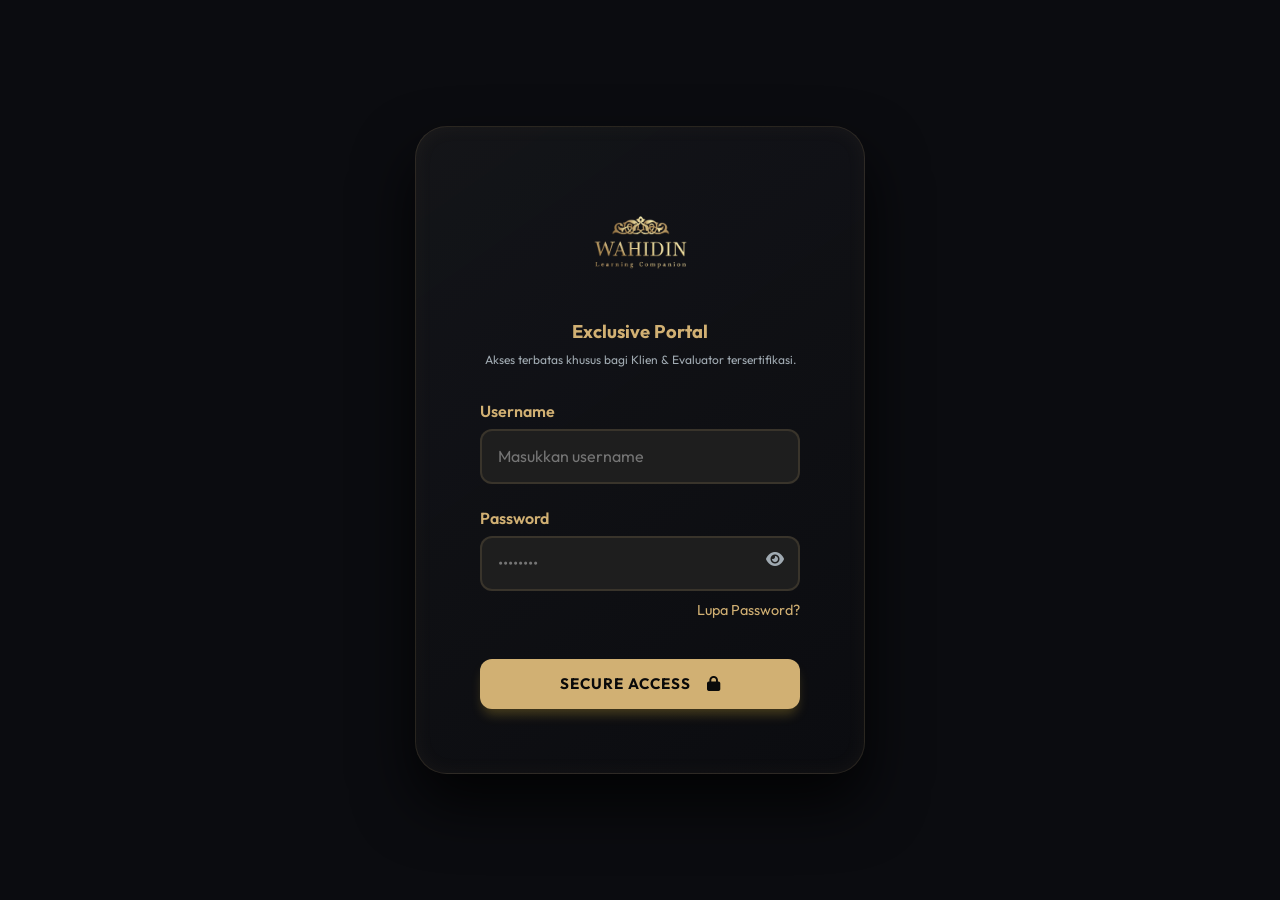
==== dashboard.html @ b1e71b6d "Remove WLC Kids and Teen input forms from Owner Dashboard" ====
<!DOCTYPE html>
<html lang="id">
<head>
<meta charset="UTF-8">
<meta name="viewport" content="width=device-width, initial-scale=1.0">
<meta name="theme-color" content="#2563eb">
<link rel="manifest" href="./manifest.json">
<title>WLC - Komponen Observasi</title>
<link href="https://fonts.googleapis.com/css2?family=Playfair+Display:ital,wght@0,400..900;1,400..900&family=Outfit:wght@300;400;500;600;700;800&display=swap" rel="stylesheet">
<link rel="stylesheet" href="https://cdnjs.cloudflare.com/ajax/libs/font-awesome/6.4.0/css/all.min.css">
<script src="https://cdnjs.cloudflare.com/ajax/libs/jspdf/2.5.1/jspdf.umd.min.js"></script>
<script src="https://cdnjs.cloudflare.com/ajax/libs/html2canvas/1.4.1/html2canvas.min.js"></script>
<script src="https://cdn.jsdelivr.net/npm/chart.js"></script>
<style>
:root{--primary:#D1B073;--primary-soft:rgba(209, 176, 115, 0.15);--success:#10b981;--danger:#ef4444;--warning:#f59e0b;--secondary:#A0AAB2;--secondary-soft:#1e1e1e;--background:#0B0C10;--surface:#15161A;--text-main:#F8F9FA;--text-muted:#A0AAB2;--border:rgba(209, 176, 115, 0.15);--radius-md:12px;--radius-lg:20px;--shadow-sm:0 1px 3px rgba(0,0,0,0.5);--shadow-md:0 4px 6px -1px rgba(0,0,0,0.5);--shadow-lg:0 20px 25px -5px rgba(0,0,0,0.8);}
*{margin:0;padding:0;box-sizing:border-box;font-family:'Outfit',system-ui,-apple-system,sans-serif;}
body{background-color:var(--background);color:var(--text-main);min-height:100vh;display:flex;justify-content:center;align-items:flex-start;padding:2rem 1rem;transition: background 0.3s ease;}
.container{width:100%;max-width:1200px;margin:0 auto;transition: all 0.35s cubic-bezier(0.4, 0, 0.2, 1);}
.container:has(#loginScreen:not(.hidden)){max-width:fit-content;}
@keyframes fadeInUp { from { opacity: 0; transform: translateY(20px); } to { opacity: 1; transform: translateY(0); } }
[id$='Dashboard'],#quizApp{background:var(--surface);backdrop-filter: blur(10px);-webkit-backdrop-filter: blur(10px);border-radius:var(--radius-lg);box-shadow:var(--shadow-lg);padding:2.5rem;min-height:80vh;animation:fadeInUp 0.5s ease-out;border: 1px solid var(--border);position: relative;}
[id$='FormContainer']{position:fixed;top:50%;left:50%;transform:translate(-50%,-50%);z-index:4000;background:#141414;color:#f5f5f5;padding:2rem;border-radius:var(--radius-lg);box-shadow:0 0 0 100vw rgba(0,0,0,0.8),var(--shadow-lg);width:90%;max-width:550px;max-height:85vh;overflow-y:auto;display:block;border:1px solid var(--border);}
[id$='FormContainer'].hidden{display:none !important;}
.panel-header{display:flex;align-items:center;justify-content:space-between;margin-bottom:2.5rem;padding-bottom:1.5rem;border-bottom:1px solid var(--border);}
.panel-header h1{font-size:1.75rem;margin:0;color:var(--primary);}
.btn{display:inline-flex;align-items:center;justify-content:center;gap:0.5rem;padding:0.85rem 1.75rem;font-weight:600;font-size:0.95rem;border-radius:var(--radius-md);cursor:pointer;transition:all 0.3s cubic-bezier(0.4, 0, 0.2, 1);border:none;background-color:var(--primary);color:#0B0C10;box-shadow:var(--shadow-sm);}
.btn:hover{transform:translateY(-2px);box-shadow:0 8px 20px rgba(209, 176, 115, 0.3);filter:brightness(1.05);}
.btn:active{transform:translateY(0);box-shadow:var(--shadow-sm);filter:brightness(0.95);}
.btn-primary{background-color:var(--primary);color:#0B0C10;}
.btn-secondary{background-color:transparent;color:var(--text-main);border:1px solid rgba(255,255,255,0.1);}
.btn-secondary:hover{background-color:rgba(255,255,255,0.05);color:var(--text-main);border-color:rgba(255,255,255,0.2);box-shadow:none;}
.btn-danger{background-color:var(--danger);color:white;}
.data-table{width:100%;border-collapse:collapse;margin:1.5rem 0;}
.data-table th{text-align:left;padding:1.25rem 1rem;background:#1e1e1e;color:var(--primary);font-weight:700;text-transform:uppercase;font-size:0.8rem;letter-spacing:0.075em;border-bottom:2px solid var(--border);}
.data-table td{padding:1rem;border-bottom:1px solid var(--border);vertical-align:middle;color:var(--text-main);}
.data-table tr:hover td{background-color:#1a1a1a;}
.form-group{margin-bottom:1.5rem;}
.form-label{display:block;margin-bottom:0.6rem;font-weight:700;font-size:0.95rem;color:var(--primary);letter-spacing:0.01em;}
.form-input{width:100%;padding:0.85rem 1.25rem;border:1px solid rgba(255,255,255,0.1);border-radius:10px;font-size:0.95rem;transition:all 0.3s ease;background:rgba(20, 22, 26, 0.6);color:#f5f5f5;}
.form-input:focus{outline:none;border-color:var(--primary);background:rgba(20, 22, 26, 0.9);box-shadow:0 0 0 4px rgba(209, 176, 115, 0.15);}
.form-row{display:flex;gap:1.5rem;flex-wrap:wrap;}
.form-row .form-group{flex:1;min-width:200px;}
.menu-buttons{display:grid;grid-template-columns:repeat(3, 1fr);gap:1.5rem;margin-top:2rem;}
.menu-btn{background:var(--surface);backdrop-filter: blur(5px);border:1px solid rgba(255,255,255,0.05);padding:2.5rem;border-radius:var(--radius-lg);text-align:center;cursor:pointer;transition:all 0.4s cubic-bezier(0.16, 1, 0.3, 1);display:flex;flex-direction:column;align-items:center;gap:1.2rem;color:var(--text-main);font-weight:600;box-shadow:0 4px 20px rgba(0,0,0,0.3);}
.menu-btn:hover{transform:translateY(-8px);box-shadow:0 20px 40px rgba(0,0,0,0.5), 0 0 20px rgba(209,176,115,0.1);border-color:rgba(209,176,115,0.3);background: linear-gradient(145deg, rgba(30, 32, 38, 0.9) 0%, rgba(20, 22, 26, 1) 100%);}
.form-group{margin-bottom:1.5rem;}
.login-screen{position:fixed;inset:0;display:flex;align-items:center;justify-content:center;background:var(--bg);z-index:10000;padding:1rem;}
.login-card{background:linear-gradient(145deg, rgba(21, 22, 26, 0.9) 0%, rgba(11, 12, 16, 1) 100%);padding:clamp(2rem,5vw,4rem);border-radius:clamp(1rem,3vw,2rem);box-shadow:0 30px 60px rgba(0,0,0,0.8), inset 0 0 20px rgba(209,176,115,0.05);width:100%;max-width:min(90vw,450px);border:1px solid rgba(209, 176, 115, 0.15);text-align:center;}
.hidden{display:none !important;}
.sidebar{width:260px;background:var(--surface);backdrop-filter: blur(15px);border-right:1px solid var(--border);display:flex;flex-direction:column;padding:1.5rem 0;position:fixed;left:-260px;top:0;height:100vh;z-index:1000;transition:left 0.35s cubic-bezier(0.4,0,0.2,1);box-shadow:var(--shadow-lg);}
.sidebar.open{left:0;}
.sidebar-overlay{position:fixed;inset:0;background:rgba(0,0,0,0.3);z-index:999;opacity:0;visibility:hidden;transition:all 0.35s ease;}
.sidebar-overlay.open{opacity:1;visibility:visible;}
.sidebar-nav{list-style:none;padding:0;margin:0;flex:1;overflow-y:auto;}
.sidebar-nav a{display:flex;align-items:center;gap:0.75rem;padding:0.85rem 1.5rem;color:var(--text-muted);text-decoration:none;font-weight:500;font-size:0.9rem;transition:all 0.2s ease;border-left:3px solid transparent;}
.sidebar-nav a:hover,.sidebar-nav a.active{background:var(--primary-soft);color:var(--primary);border-left-color:var(--primary);}
.sidebar-toggle{position:fixed;top:1rem;left:1rem;right:auto;bottom:auto;width:52px;height:52px;border-radius:12px;background:var(--primary);color:white;border:none;box-shadow:var(--shadow-lg);cursor:pointer;z-index:1002;font-size:1.25rem;display:none;align-items:center;justify-content:center;}
@media(max-width:1024px){.sidebar-toggle{display:flex;}.container{margin-left:0!important;max-width:100%!important;}}
@media(min-width:1025px){
  body.has-sidebar .sidebar { left: 0; width: 260px; }
  body.has-sidebar .container { margin-left: 260px; max-width: calc(100% - 260px); transition: margin-left 0.3s, max-width 0.3s; }
  body.has-sidebar.sidebar-collapsed .sidebar { left: -260px; }
  body.has-sidebar.sidebar-collapsed .container { margin-left: 0; max-width: 100%; }
  body.has-sidebar .sidebar-toggle { display: flex; }
  .sidebar-overlay { display: none!important; }
}
/* Scrollbar Styling */
::-webkit-scrollbar { width: 8px; height: 8px; }
::-webkit-scrollbar-track { background: var(--background); }
::-webkit-scrollbar-thumb { background: var(--primary); border-radius: 4px; }
::-webkit-scrollbar-thumb:hover { filter: brightness(1.1); }
.notification{position:fixed;bottom:2rem;right:2rem;background:#27272a;color:white;padding:1rem 1.5rem;border-radius:8px;font-weight:500;box-shadow:var(--shadow-lg);z-index:2000;}
.soal-counter{text-align:center;margin-bottom:2rem;}
.soal-number{font-size:3rem;color:var(--primary);font-weight:800;line-height:1;}
.soal-text{font-size:1.25rem;line-height:1.6;margin:1rem auto;max-width:800px;color:var(--text-main);background:#f1f5f9;padding:1.5rem;border-radius:var(--radius-md);text-align:center;}
.progress-bar{height:8px;background:#e2e8f0;border-radius:4px;margin:1.5rem auto;max-width:100%;overflow:hidden;}
.progress-fill{height:100%;background:var(--primary);transition:width 0.3s ease;}
.rating-dots{display:flex;gap:0.6rem;justify-content:flex-start;flex-wrap:nowrap;}
.rating-dot{width:36px;height:36px;border-radius:50%;border:2px solid var(--border);display:flex;align-items:center;justify-content:center;font-size:0.9rem;font-weight:700;cursor:pointer;transition:all 0.3s;background:#ffffff;color:var(--text-muted);}
.rating-dot:hover{border-color:var(--primary);color:var(--primary);transform:scale(1.1);background:var(--primary-soft);}
.rating-dot.active{background-color:var(--primary);color:white;border-color:var(--primary);box-shadow:0 4px 10px rgba(37, 99, 235, 0.3);transform:scale(1.05);}
.murid-card{display:flex;align-items:center;justify-content:space-between;background:#fff;padding:1rem 1.5rem;border-radius:var(--radius-md);margin-bottom:1rem;border:1px solid var(--border);box-shadow:var(--shadow-sm);}
.murid-header{display:flex;align-items:center;gap:1rem;}
.murid-avatar{width:45px;height:45px;border-radius:50%;display:flex;align-items:center;justify-content:center;color:white;font-weight:bold;font-size:1.1rem;}
.murid-name{font-weight:600;font-size:1.1rem;}
.menu-btn i { font-size: 3.5rem; color: var(--primary); transition: transform 0.3s cubic-bezier(0.34, 1.56, 0.64, 1); }
.menu-btn:hover i { transform: scale(1.15); }
.sidebar-nav a i { font-size: 1.25rem; width: 28px; text-align: center; transition: transform 0.2s ease; }
.sidebar-nav a:hover i { transform: scale(1.1); }
.sidebar-group-label { display: block; padding: 0.6rem 1.5rem 0.3rem; font-size: 0.68rem; font-weight: 700; text-transform: uppercase; letter-spacing: 1.5px; color: rgba(209,176,115,0.45); margin-top: 0.5rem; }
.edit-modal-overlay{position:fixed;inset:0;background:rgba(0,0,0,0.5);display:flex;align-items:center;justify-content:center;z-index:3000;opacity:0;visibility:hidden;transition:all 0.3s;}
.edit-modal-overlay.show{opacity:1;visibility:visible;}
.edit-modal-card{background:white;padding:2rem;border-radius:var(--radius-lg);width:90%;max-width:500px;box-shadow:var(--shadow-lg);transform:translateY(20px);transition:all 0.3s;max-height:90vh;overflow-y:auto;}
.edit-modal-overlay.show .edit-modal-card{transform:translateY(0);}
.action-dropdown{position:relative;display:inline-block;}
.action-menu{position:absolute;right:0;top:110%;background:white;border-radius:var(--radius-md);box-shadow:var(--shadow-lg);border:1px solid var(--border);z-index:100;min-width:180px;display:none;flex-direction:column;overflow:hidden;}
.action-menu.show{display:flex;}
.action-item{padding:0.8rem 1.2rem;cursor:pointer;transition:background 0.2s;display:flex;align-items:center;gap:0.75rem;color:var(--text-main);font-weight:500;font-size:0.9rem;border:none;background:none;width:100%;text-align:left;}
.action-item:hover{background:var(--primary-soft);color:var(--primary);}
.action-item i{color:var(--primary);width:20px;text-align:center;}
.btn-action{padding:0.5rem;border-radius:var(--radius-md);border:none;cursor:pointer;transition:all 0.2s;display:inline-flex;align-items:center;justify-content:center;width:34px;height:34px;font-size:0.9rem;}
.btn-edit-alt{background:var(--primary-soft);color:var(--primary);}
.btn-edit-alt:hover{background:var(--primary);color:white;transform:translateY(-2px);box-shadow:var(--shadow-sm);}
.btn-delete-alt{background:#fee2e2;color:#ef4444;}
.btn-delete-alt:hover{background:#ef4444;color:white;transform:translateY(-2px);box-shadow:var(--shadow-sm);}
.action-group{display:flex;gap:0.5rem;align-items:center;}
.sort-header{cursor:pointer;position:relative;user-select:none;transition:all 0.2s;}
.sort-header:hover{background:var(--primary-soft) !important;color:var(--primary);}
.sort-header::after{content:' \f0dc';font-family:'Font Awesome 5 Free';font-weight:900;font-size:0.7rem;opacity:0.3;margin-left:0.5rem;vertical-align:middle;}
.sort-header.asc::after{content:' \f0de';opacity:1;color:var(--primary);}
.sort-header.desc::after{content:' \f0dd';opacity:1;color:var(--primary);}

/* --- MOBILE RESPONSIVENESS AND ANDROID OPTIMIZATIONS --- */
@media (max-width: 768px) {
  body {
    padding: 0.5rem;
  }
  [id$='Dashboard'], #quizApp {
    padding: 1.25rem 1rem;
    border-radius: var(--radius-md);
    min-height: auto;
  }
  .panel-header {
    flex-direction: column;
    align-items: stretch;
    gap: 0.75rem;
    margin-bottom: 1.5rem;
    padding-bottom: 1rem;
  }
  .panel-header h1 {
    font-size: 1.4rem;
    text-align: center;
  }
  .panel-header .btn {
    width: 100%;
  }
  .data-table {
    display: block;
    width: 100%;
    overflow-x: auto;
    -webkit-overflow-scrolling: touch;
  }
  .form-row {
    flex-direction: column;
    gap: 1rem;
  }
  .form-row .form-group {
    width: 100%;
    margin-bottom: 0;
  }
  .menu-buttons {
    grid-template-columns: 1fr !important;
    gap: 1rem;
    margin-top: 1rem;
  }
  .menu-btn {
    padding: 1.5rem 1rem;
    gap: 0.75rem;
  }
  .menu-btn i {
    font-size: 2.5rem;
  }
  [id$='FormContainer'] {
    width: 95%;
    padding: 1.5rem;
    max-height: 90vh;
  }
}

@media (max-width: 576px) {
  .murid-card {
    flex-direction: column;
    align-items: stretch;
    gap: 1rem;
    padding: 1rem;
  }
  .murid-header {
    justify-content: flex-start;
  }
  .rating-dots {
    justify-content: center;
    gap: 0.5rem;
    width: 100%;
  }
  .rating-dot {
    width: 40px;
    height: 40px;
  }
  .edit-modal-card {
    padding: 1.25rem 1rem;
  }
}
.bars-container { display: flex; flex-direction: column; gap: 0.5rem; margin-top: 1rem; }
.bars-option { display: flex; align-items: center; padding: 0.8rem; border: 1px solid var(--border); border-radius: var(--radius-md); cursor: pointer; background: var(--surface); transition: all 0.2s; }
.bars-option:hover { border-color: var(--primary); background: var(--primary-soft); }
.bars-option.active { background: var(--primary); color: white; border-color: var(--primary); }
.bars-number { font-weight: bold; font-size: 1.2rem; margin-right: 1rem; min-width: 24px; }
.bars-text { font-size: 0.95rem; line-height: 1.4; }
/* OVERRIDE UNTUK SERTIFIKAT LAMA DI DATABASE (Fix Halaman 2 Terpotong) */
.report-container { padding: 3mm 6mm !important; }
.report-title { font-size: 1.5rem !important; }
.student-name { font-size: 1.2rem !important; }
.section-title { font-size: 0.75rem !important; margin-bottom: 1mm !important; }
.report-box { padding: 2.5mm 3mm !important; font-size: 0.8rem !important; line-height: 1.4 !important; }
.narrative-box { min-height: 20mm !important; }
.report-note, .report-footer, .sponsor-footer { font-size: 0.65rem !important; margin-top: 1mm !important; padding-top: 1mm !important; }
.report-header { margin-bottom: 1mm !important; padding-bottom: 2mm !important; }
</style>
</head>
<body>
<div id="protocolWarning" class="hidden" style="background:#fee2e2;color:#b91c1c;padding:1rem;text-align:center;font-weight:bold;border-bottom:2px solid #ef4444;position:sticky;top:0;z-index:9999;">
⚠️ PERINGATAN: Anda membuka aplikasi via FILE. Fitur Database TIDAK AKAN JALAN.<br>
Silakan buka melalui: <a href="http://localhost:3000" style="text-decoration:underline;color:#b91c1c;">http://localhost:3000</a><br>
<span style="font-size:0.8rem; font-weight:normal;">Jika sudah membuka via localhost tapi tidak ada perubahan, tekan <b>CTRL + F5</b> untuk Hard Refresh.</span>
</div>

<!-- FORM CONTAINERS AS TOP-LEVEL MODALS -->
<div id="usersFormContainer" class="hidden">
    <div style="display:flex;justify-content:space-between;align-items:center;margin-bottom:1.5rem;"><h3 style="color:#1e293b;font-family:'Outfit',sans-serif;margin:0;">Buat Akun Baru</h3><button class="btn btn-secondary" style="border-radius:50%;width:40px;height:40px;padding:0;" onclick="document.getElementById('usersFormContainer').classList.add('hidden')"><i class="fas fa-times" style="margin:0;color:#ef4444;"></i></button></div>
    <div class="form-group"><label class="form-label">Username</label><input type="text" class="form-input" id="newUserUsername" placeholder="Contoh: budi_asisten"></div>
    <div class="form-group"><label class="form-label">Email (Untuk Lupa Password)</label><input type="email" class="form-input" id="newUserEmail" placeholder="email@contoh.com"></div>
    <div class="form-group" style="position:relative;"><label class="form-label">Password</label><input type="password" class="form-input" id="newUserPassword" placeholder="******" style="padding-right:3rem;"><i class="fas fa-eye" style="position:absolute;right:1rem;top:2.5rem;cursor:pointer;color:var(--text-muted);" onclick="const pwd=document.getElementById('newUserPassword'); if(pwd.type==='password'){pwd.type='text'; this.classList.remove('fa-eye'); this.classList.add('fa-eye-slash');}else{pwd.type='password'; this.classList.remove('fa-eye-slash'); this.classList.add('fa-eye');}"></i></div>
    <div class="form-group"><label class="form-label">Peran (Role)</label><select class="form-input" id="newUserRole"><option value="asisten">Asisten</option><option value="evaluator">Evaluator</option><option value="owner">Owner</option></select></div>
    <button class="btn btn-primary" onclick="saveNewUser()" style="width:100%;margin-top:1rem;"><i class="fas fa-save"></i> Simpan User</button>
</div>

<div id="sekolahFormContainer" class="hidden">
    <div style="background:var(--surface); padding:1rem; border-radius:var(--radius-md);">
        <div style="display:flex;justify-content:space-between;align-items:center;margin-bottom:1.5rem;"><h3 style="margin:0;">Tambah Sekolah Baru</h3><button class="btn btn-secondary" style="border-radius:50%;width:40px;height:40px;padding:0;" onclick="document.getElementById('sekolahFormContainer').classList.add('hidden')"><i class="fas fa-times"></i></button></div>
        <div class="form-group"><label class="form-label">Nama Sekolah</label><input type="text" class="form-input" id="sekolahNama" placeholder="Contoh: SD Negeri 01"></div>
        <div class="form-group"><label class="form-label">Alamat</label><input type="text" class="form-input" id="sekolahAlamat" placeholder="Jl. Merdeka No. 123"></div>
        <div class="form-group"><label class="form-label">Kota</label><input type="text" class="form-input" id="sekolahKota" placeholder="Contoh: Jakarta"></div>
        <button class="btn btn-primary" onclick="tambahSekolah()" style="width:100%;"><i class="fas fa-plus"></i> Simpan Sekolah</button>
    </div>
</div>

<div id="kelasFormContainer" class="hidden">
    <div style="background:var(--surface); padding:1rem; border-radius:var(--radius-md);">
        <div style="display:flex;justify-content:space-between;align-items:center;margin-bottom:1.5rem;"><h3 style="margin:0;">Tambah Kelas Baru</h3><button class="btn btn-secondary" style="border-radius:50%;width:40px;height:40px;padding:0;" onclick="document.getElementById('kelasFormContainer').classList.add('hidden')"><i class="fas fa-times"></i></button></div>
        <div class="form-group"><label class="form-label">Nama Kelas</label><input type="text" class="form-input" id="kelasNama" placeholder="Contoh: Kelas 1-A"></div>
        <div class="form-group"><label class="form-label">Tingkat</label><input type="text" class="form-input" id="kelasTingkat" placeholder="Contoh: SD / SMP"></div>
        <div class="form-group"><label class="form-label">Sekolah</label><select class="form-input" id="kelasSekolahId"></select></div>
        <button class="btn btn-primary" onclick="tambahKelas()" style="width:100%;"><i class="fas fa-plus"></i> Simpan Kelas</button>
    </div>
</div>

<div id="siswaFormContainer" class="hidden">
    <div style="display:flex;justify-content:space-between;align-items:center;margin-bottom:1.5rem;"><h3 style="color:#1e293b;font-family:'Outfit',sans-serif;font-size:1.5rem;margin:0;"><i class="fas fa-user-plus"></i> Tambah Siswa Baru</h3><button class="btn btn-secondary" style="border-radius:50%;width:40px;height:40px;padding:0;" onclick="document.getElementById('siswaFormContainer').classList.add('hidden')"><i class="fas fa-times"></i></button></div>
    <div class="form-row">
        <div class="form-group"><label class="form-label">Nama Lengkap Siswa</label><input type="text" class="form-input" id="newSiswaNama" placeholder="Contoh: Budi Santoso"></div>
        <div class="form-group"><label class="form-label">NISN / Nomor Induk</label><input type="text" class="form-input" id="newSiswaNisn" placeholder="Contoh: 12345678"></div>
    </div>
    <div class="form-row">
        <div class="form-group"><label class="form-label">Sekolah</label><select class="form-input" id="newSiswaSekolah" onchange="updateKelasDropdownSiswa()"></select></div>
        <div class="form-group"><label class="form-label">Kelas</label><select class="form-input" id="newSiswaKelas"></select></div>
    </div>
    <button class="btn btn-primary" onclick="saveNewSiswa()" style="width:100%;margin-top:1.5rem;height:50px;font-weight:700;"><i class="fas fa-save"></i> Simpan Siswa</button>
</div>

<div id="soalFormContainer" class="hidden">
    <div style="display:flex;justify-content:space-between;align-items:center;margin-bottom:1.5rem;"><h3 style="color:#1e293b;font-family:'Outfit',sans-serif;margin:0;">Tambah Item Instrumen</h3><button class="btn btn-secondary" style="border-radius:50%;width:40px;height:40px;padding:0;" onclick="document.getElementById('soalFormContainer').classList.add('hidden')"><i class="fas fa-times" style="margin:0;color:#ef4444;"></i></button></div>
    <div class="form-group">
        <label class="form-label">Tujuan Penambahan (Audience / Grade)</label>
        <select class="form-input" id="newSoalTarget" onchange="updateKomponenOptions(this.value)">
            <option value="KIDS|TK">WLC Kids - TK</option>
            <option value="KIDS|SD 1-3">WLC Kids - SD 1-3</option>
            <option value="KIDS|SD 4-6">WLC Kids - SD 4-6</option>
            <option value="TEEN|SMP">WLC Teen / SMP</option>
        </select>
    </div>
    <div class="form-group">
        <label class="form-label">Komponen / Konstruk</label>
        <select class="form-input" id="newSoalKomponen">
            <!-- Populated by JS -->
        </select>
    </div>
    <script>
        const KIDS_KOMPONEN = ['Kesiapan','Fokus','Instruksi','Kemandirian','Ketekunan','Emosi','Minat'];
        const TEEN_KOMPONEN = ['Regulasi Emosi','Motivasi Belajar','Kemandirian Belajar','Manajemen Waktu','Resiliensi'];
        function updateKomponenOptions(targetVal) {
            const select = document.getElementById('newSoalKomponen');
            if(!select) return;
            select.innerHTML = '';
            const opts = targetVal.startsWith('KIDS') ? KIDS_KOMPONEN : TEEN_KOMPONEN;
            opts.forEach(opt => {
                const el = document.createElement('option');
                el.value = opt;
                el.textContent = opt;
                select.appendChild(el);
            });
        }
        // Initialize once
        setTimeout(() => {
            const tgt = document.getElementById('newSoalTarget');
            if(tgt) updateKomponenOptions(tgt.value);
        }, 500);
    </script>
    <div class="form-group"><label class="form-label">Pertanyaan / Pernyataan</label><input type="text" class="form-input" id="newSoalPertanyaan" placeholder="Pernyataan lengkap..."></div>
    <button class="btn btn-primary" onclick="saveNewWlcItem()" style="width:100%;margin-top:0.5rem;"><i class="fas fa-save"></i> Simpan Item</button>
</div>


<div id="jadwalFormContainer" class="hidden">
    <div style="display:flex;justify-content:space-between;align-items:center;margin-bottom:1.5rem;"><h3 style="color:#1e293b;font-family:'Outfit',sans-serif;margin:0;"><i class="fas fa-calendar-plus"></i> Tambah Jadwal Baru</h3><button class="btn btn-secondary" style="border-radius:50%;width:40px;height:40px;padding:0;" onclick="document.getElementById('jadwalFormContainer').classList.add('hidden')"><i class="fas fa-times" style="margin:0;color:#ef4444;"></i></button></div>
    <div class="form-row">
        <div class="form-group"><label class="form-label">Sekolah</label><select class="form-input" id="newJadwalSekolah"></select></div>
        <div class="form-group"><label class="form-label">Tanggal</label><input type="date" class="form-input" id="newJadwalTanggal"></div>
    </div>
    <div class="form-group"><label class="form-label">Catatan</label><input type="text" class="form-input" id="newJadwalCatatan" placeholder="Kunjungan rutin / Observasi khusus"></div>
    <button class="btn btn-primary" onclick="tambahJadwal()" style="width:100%;"><i class="fas fa-calendar-check"></i> Simpan Jadwal</button>
</div>

<!-- EDIT MODAL OVERLAY (ESSENTIAL FOR EDITING) -->
<div id="editModalOverlay" class="edit-modal-overlay">
    <div class="edit-modal-card">
        <div style="display:flex;justify-content:space-between;align-items:center;margin-bottom:1.5rem;border-bottom:1px solid var(--border);padding-bottom:1rem;">
            <h3 id="editModalTitle" style="margin:0;color:var(--primary);">Edit Data</h3>
            <button class="btn btn-secondary" style="border-radius:50%;width:34px;height:34px;padding:0;" onclick="closeEditModal()"><i class="fas fa-times"></i></button>
        </div>
        <div id="editModalFields"></div>
        <div style="margin-top:2rem;display:flex;gap:1rem;">
            <button class="btn btn-secondary" style="flex:1" onclick="closeEditModal()">Batal</button>
            <button class="btn btn-primary" id="editModalSaveBtn" style="flex:1">Simpan Perubahan</button>
        </div>
    </div>
</div>

<!-- QR CODE SHARE MODAL -->
<div id="qrShareModal" class="edit-modal-overlay hidden" style="z-index: 10000; position: fixed; top: 0; left: 0; width: 100%; height: 100%; background: rgba(0,0,0,0.5); display: flex; align-items: center; justify-content: center;">
    <div class="edit-modal-card" style="background: white; padding: 2rem; border-radius: var(--radius-md); max-width: 400px; width: 100%; text-align: center; box-shadow: var(--shadow-lg);">
        <h3 style="margin: 0 0 1rem 0; color: var(--primary); font-family: 'Outfit', sans-serif;"><i class="fas fa-qrcode"></i> Bagikan QR Code</h3>
        <p style="font-size: 0.9rem; color: var(--text-muted); margin-bottom: 1.5rem;">Orang tua dapat memindai QR Code ini untuk melihat sertifikat perkembangan anak secara langsung.</p>
        
        <div style="background: #f8fafc; border: 1.5px solid var(--border); border-radius: 8px; padding: 1.5rem; display: inline-block; margin-bottom: 1.5rem;">
            <img id="qrShareImage" src="" style="width: 180px; height: 180px; display: block; margin: 0 auto;" alt="QR Code Share">
        </div>
        
        <div style="display: flex; flex-direction: column; gap: 0.75rem;">
            <button class="btn btn-primary" onclick="copyShareLink()" style="width:100%; height: 45px;"><i class="fas fa-copy"></i> Salin Tautan</button>
            <button class="btn btn-secondary" onclick="closeQrShareModal()" style="width:100%; height: 45px;">Tutup</button>
        </div>
    </div>
</div>
<nav id="ownerSidebar" class="sidebar hidden">
<div class="sidebar-brand" style="cursor:pointer;padding:1rem 1.5rem;border-bottom:1px solid var(--border);margin-bottom:1rem;display:flex;align-items:center;gap:0.75rem;" onclick="window.location.href='index.html#hero';">
<div style="background:transparent;width:38px;height:38px;display:flex;align-items:center;justify-content:center;flex-shrink:0;">
    <img src="logo_wahidin.png" alt="WLC Logo" style="width:100%; height:100%; object-fit:contain;">
</div>
<div style="display:flex;flex-direction:column;line-height:1.1;">
<h2 style="font-family:'Playfair Display',serif;font-size:0.85rem;font-weight:700;letter-spacing:1px;color:#b38e5d;margin:0;">WLC Admin</h2>
</div>
</div>
<ul class="sidebar-nav">
<li><a href="#" class="active" onclick="navigateOwner('ownerDashboard');return false;" data-nav="ownerDashboard"><i class="fas fa-home"></i> <span class="nav-text">Beranda</span></a></li>

<li><span class="sidebar-group-label">Data</span></li>
<li><a href="#" onclick="manageSiswa();return false;" data-nav="manageSiswaDashboard"><i class="fas fa-user-graduate"></i> <span class="nav-text">Siswa</span></a></li>
<li><a href="#" onclick="manageSekolah();return false;" data-nav="manageSekolahDashboard"><i class="fas fa-school"></i> <span class="nav-text">Sekolah & Kelas</span></a></li>
<li><a href="#" onclick="openManageGrup();return false;" data-nav="manageGrupDashboard"><i class="fas fa-users"></i> <span class="nav-text">Group</span></a></li>
<li><a href="#" onclick="manageSoal();return false;" data-nav="manageSoalDashboard"><i class="fas fa-book"></i> <span class="nav-text">Instrumen</span></a></li>

<li><span class="sidebar-group-label">Laporan & Analitik</span></li>
<li><a href="#" onclick="viewReports();return false;" data-nav="viewReportsDashboard"><i class="fas fa-chart-bar"></i> <span class="nav-text">Laporan Observasi</span></a></li>
<li><a href="#" onclick="analyticsOverview();return false;" data-nav="analyticsDashboard"><i class="fas fa-chart-pie"></i> <span class="nav-text">Analitik Siswa</span></a></li>
<li><span class="sidebar-group-label">WLC</span></li>
<li><a href="#" onclick="openWlcKids();return false;" data-nav="wlcKidsDashboard"><i class="fas fa-child"></i> <span class="nav-text">WLC Kids</span></a></li>
<li><a href="#" onclick="openWlcTeenReports();return false;" data-nav="wlcTeenDashboard"><i class="fas fa-user-graduate"></i> <span class="nav-text">WLC Teen (Reports)</span></a></li>
<li><a href="#" onclick="openGrowthCheck();return false;" data-nav="growthCheckDashboard"><i class="fas fa-chart-line"></i> <span class="nav-text">Growth Check</span></a></li>
<li><a href="#" onclick="openParentReflections();return false;" data-nav="parentReflectionsDashboard"><i class="fas fa-hands-helping"></i> <span class="nav-text">Refleksi Ortu</span></a></li>
<li><a href="#" onclick="manageJadwal();return false;" data-nav="manageJadwalDashboard"><i class="fas fa-calendar-alt"></i> <span class="nav-text">Jadwal</span></a></li>
<li><a href="#" onclick="openManageCert();return false;" data-nav="manageCertDashboard"><i class="fas fa-certificate"></i> <span class="nav-text">Sertifikat</span></a></li>

<li><span class="sidebar-group-label">Pengaturan</span></li>
<li><a href="#" onclick="manageUsers();return false;" data-nav="manageUsersDashboard"><i class="fas fa-users-cog"></i> <span class="nav-text">User</span></a></li>
<li><a href="#" onclick="window.location.href='export.php'" data-nav="backupDashboard"><i class="fas fa-database"></i> <span class="nav-text">Backup Database</span></a></li>
<li><a href="#" onclick="document.getElementById('restoreUploadInput').click();return false;" data-nav="restoreDashboard"><i class="fas fa-upload"></i> <span class="nav-text">Restore Database</span></a></li>
<li><a href="#" onclick="openManageSettings();return false;" data-nav="settingsDashboard"><i class="fas fa-cog"></i> <span class="nav-text">Pengaturan Web</span></a></li>
</ul>
<input type="file" id="restoreUploadInput" class="hidden" accept=".db,.sqlite,.sqlite3" onchange="uploadRestoreDatabase(this)">
<div class="sidebar-footer" style="padding:1rem 1.5rem;border-top:1px solid var(--border);display:flex;justify-content:center;">
<button class="btn" onclick="logout()" style="width:auto;min-width:120px;border-radius:8px;height:34px;padding:0 1rem;font-size:0.8rem;background:linear-gradient(135deg, #d4af37, #aa7c11);color:#0a0a0a;font-weight:700;border:none;box-shadow:0 3px 8px rgba(212, 175, 55, 0.2);letter-spacing:0.5px;transition:all 0.2s ease;"><i class="fas fa-sign-out-alt"></i> Logout</button>
</div>
</nav>
<div id="sidebarOverlay" class="sidebar-overlay" onclick="toggleSidebar()"></div>
<button id="sidebarToggle" class="sidebar-toggle hidden" type="button" aria-controls="ownerSidebar" aria-expanded="false" aria-label="Buka menu navigasi" onclick="toggleSidebar()"><i class="fas fa-bars"></i></button>
<div id="loginScreen" class="login-screen">
<div class="login-card">
<div style="background:transparent;width:105px;height:105px;display:flex;align-items:center;justify-content:center;margin:0 auto 1.5rem;cursor:pointer;" onclick="window.location.href='index.html#hero';">
    <img src="logo_wahidin.png" alt="WLC Logo" style="width:100%; height:100%; object-fit:contain;">
</div>
<h2 style="font-family:'Outfit',sans-serif;font-size:1.15rem;line-height:1.3;color:var(--primary);margin-bottom:0.5rem;font-weight:700;">Exclusive Portal</h2>
<p style="color:var(--text-muted);margin-bottom:2rem;font-size:0.75rem;line-height:1.4;">Akses terbatas khusus bagi Klien & Evaluator tersertifikasi.</p>
<div style="text-align:left;margin-bottom:1.5rem;">
<label style="display:block;margin-bottom:0.5rem;font-weight:600;color:var(--primary);" for="loginUsername">Username</label>
<input type="text" id="loginUsername" class="form-input" placeholder="Masukkan username" onkeyup="if(event.key==='Enter') doLogin()" style="width:100%;height:55px;padding:0 1rem;border:2px solid var(--border);border-radius:0.75rem;font-size:1rem;background:#1e1e1e;color:#f5f5f5;">
</div>
<div style="text-align:left;margin-bottom:2.5rem;position:relative;">
<label style="display:block;margin-bottom:0.5rem;font-weight:600;color:var(--primary);" for="loginPassword">Password</label>
<input type="password" id="loginPassword" class="form-input" placeholder="••••••••" onkeyup="if(event.key==='Enter') doLogin()" style="width:100%;height:55px;padding:0 3rem 0 1rem;border:2px solid var(--border);border-radius:0.75rem;font-size:1rem;background:#1e1e1e;color:#f5f5f5;">
<i class="fas fa-eye" id="toggleLoginPassword" style="position:absolute;right:1rem;top:2.7rem;cursor:pointer;color:var(--text-muted);" onclick="const pwd=document.getElementById('loginPassword'); if(pwd.type==='password'){pwd.type='text'; this.classList.remove('fa-eye'); this.classList.add('fa-eye-slash');}else{pwd.type='password'; this.classList.remove('fa-eye-slash'); this.classList.add('fa-eye');}"></i>
<div style="text-align:right; margin-top:0.5rem;">
<a href="forgot_password.html" style="color:var(--primary); font-size:0.9rem; text-decoration:none;">Lupa Password?</a>
</div>
</div>
<button class="btn btn-primary" onclick="doLogin()" style="width:100%;height:50px;font-weight:700;font-size:0.95rem;border-radius:0.75rem;background:var(--primary);color:#0a0a0a;border:none;cursor:pointer;transition:all 0.2s;box-shadow:0 8px 12px -3px rgba(212, 175, 55, 0.3);letter-spacing:1px;">
SECURE ACCESS <i class="fas fa-lock" style="margin-left:0.5rem;"></i>
</button>
</div>
</div>
<div class="container">
<div id="userInfo" class="hidden" style="display:flex; justify-content:space-between; align-items:center; margin-bottom: 2rem; background: var(--surface); padding: 1rem 2rem; border-radius: var(--radius-md); box-shadow: var(--shadow-sm);">
<div style="font-weight: bold; color: var(--text-main);">Role Anda: <span id="loggedRole" style="color: var(--primary); text-transform: uppercase;"></span></div>
<div id="quizUserInfo" style="font-weight: 600; color: var(--secondary);"></div>
</div>

<div id="wlcKidsDashboard" class="hidden">
<header class="panel-header"><button class="btn btn-secondary" onclick="exitWlcKids()"><i class="fas fa-arrow-left"></i> Kembali</button><h1>WLC Kids — Observasi</h1><div style="width:100px;"></div></header>
<div id="landingView" style="margin-top:1rem;">
<div id="wlcKidsContent"><p style="color:var(--text-muted);">Memuat data siswa...</p></div>
</div>
</div>

<div id="wlcTeenDashboard" class="hidden">
<header class="panel-header"><button class="btn btn-secondary" onclick="hideAllPanels&&hideAllPanels();document.getElementById('ownerDashboard').classList.remove('hidden');"><i class="fas fa-arrow-left"></i> Kembali</button><h1>WLC Teen - Laporan Evaluasi</h1><div style="width:100px;"></div></header>
<div id="wlcTeenContent" style="margin-top:1rem;">
    <p style="color:var(--text-muted);">Memuat laporan WLC Teen...</p>
</div>
</div>

<div id="manageSettingsDashboard" class="hidden">
<header class="panel-header"><button class="btn btn-secondary" onclick="exitManageSettings()"><i class="fas fa-arrow-left"></i> Kembali</button><h1>Pengaturan Aplikasi</h1><div style="width:100px;"></div></header>
<div style="background:var(--surface); padding:2rem; border-radius:var(--radius-md); box-shadow:var(--shadow-sm); border:1px solid var(--border); margin-bottom:2rem;">
    <div class="form-group">
        <label class="form-label">Nama Aplikasi</label>
        <input type="text" id="setAppName" class="form-input" placeholder="Contoh: WLC Kumon Wahidin">
    </div>
    <div class="form-group">
        <label class="form-label">Logo Aplikasi</label>
        <div style="display:flex; gap:1rem; align-items:center; margin-bottom:1rem;">
            <div id="setLogoPreview" style="width:80px; height:80px; border:1px solid var(--border); border-radius:10px; display:flex; align-items:center; justify-content:center; background:#f8fafc; overflow:hidden;">
                <i class="fas fa-image" style="font-size:2rem; color:var(--border);"></i>
            </div>
            <div style="flex:1;">
                <input type="text" id="setAppLogo" class="form-input" placeholder="URL Logo (Opsional)" style="margin-bottom:0.5rem;">
                <input type="file" id="uploadLogoInput" class="hidden" accept="image/*" onchange="handleLogoFileSelect(this)">
                <button class="btn btn-secondary" onclick="document.getElementById('uploadLogoInput').click()" style="width:100%; font-size:0.8rem;">
                    <i class="fas fa-upload"></i> Unggah Gambar
                </button>
            </div>
        </div>
        <p style="font-size:0.8rem; color:var(--text-muted);">Pilih salah satu: Masukkan URL atau unggah file gambar.</p>
    </div>
    <div style="margin-top:2rem;">
        <button class="btn btn-primary" onclick="saveSettings()" style="width:100%; height:50px; font-weight:700;">
            <i class="fas fa-save"></i> SIMPAN PENGATURAN
        </button>
    </div>
</div>
</div>
<div id="asistenDashboard" class="hidden">
<header class="panel-header"><h1>Asisten Dashboard</h1><button class="btn btn-secondary" onclick="logout()">Logout</button></header>
<div style="margin-bottom:2rem;"><h3 style="color:var(--text-main);margin-bottom:0.5rem;"><i class="fas fa-clipboard-list"></i> Jadwal Tugas Anda</h3><p style="color:var(--text-muted);font-size:0.9rem;">Daftar sekolah dan siswa yang harus Anda observasi hari ini.</p></div>
<div id="asistenGroupList" class="menu-buttons" style="grid-template-columns:1fr;">
<button class="menu-btn" onclick="startQuiz()" style="background:var(--primary-soft); border-color:var(--primary); color:var(--primary);">
<i class="fas fa-play-circle" style="font-size:2rem;"></i> Mulai Sesi Observasi
</button>
</div>
</div>
<div id="quizApp" class="hidden">
<header class="panel-header" style="margin-bottom: 1rem; padding-bottom: 1rem;">
<div>
<h2 style="font-size: 1.5rem; margin:0;"><i class="fas fa-list-check"></i> Form Observasi Siswa</h2>
<p style="color: var(--text-muted); font-size: 0.9rem; margin-top: 0.25rem;">Berikan skor 1 (Kurang) s/d 5 (Sangat Baik)</p>
</div>
<button class="btn btn-secondary" onclick="showMenu()"><i class="fas fa-home"></i> Kembali</button>
</header>
<div class="soal-counter">Soal <span id="soalCounter" class="soal-number">1</span></div>
<div class="progress-bar"><div class="progress-fill" id="progressBar" style="width:0%;"></div></div>
<div id="progressText" style="text-align: center; margin-bottom: 1rem; font-weight:600;">0%</div>
<div class="soal-text" id="soalText">Memuat pertanyaan...</div>
<div id="muridContainer" style="margin-top: 2rem;"></div>
<div style="display:flex; justify-content:space-between; margin-top:3rem;">
<button class="btn btn-secondary" onclick="prevSoal()"><i class="fas fa-arrow-left"></i> Sebelumnya</button>
<button class="btn btn-primary" onclick="nextSoal()">Selanjutnya <i class="fas fa-arrow-right"></i></button>
</div>
<div style="margin-top:2rem; text-align:center; padding-top: 2rem; border-top: 1px solid var(--border);">
<button class="btn btn-danger" onclick="saveScores()"><i class="fas fa-cloud-upload-alt"></i> Simpan Hasil Observasi</button>
</div>
</div>
<div id="evaluatorDashboard" class="hidden">
<header class="panel-header"><h1>Evaluator Mode</h1><button class="btn btn-secondary" onclick="logout()">Logout</button></header>
<p style="color:var(--text-muted);margin-bottom:2rem;">Analisis & Laporan Hasil Observasi.</p>
<div class="menu-buttons">
<button class="menu-btn" onclick="viewReports()"><i class="fas fa-chart-bar"></i> Lihat Laporan</button>
<button class="menu-btn" onclick="analyticsOverview()"><i class="fas fa-analytics"></i> Analitik Siswa</button>
<button class="menu-btn" onclick="openGrowthCheck()"><i class="fas fa-chart-line"></i> Growth Check</button>
<button class="menu-btn" onclick="openParentReflections()"><i class="fas fa-hands-helping"></i> Refleksi Ortu</button>
<button class="menu-btn" onclick="exportAllReports()"><i class="fas fa-download"></i> Export Data</button>
</div>
</div>
<div id="ownerDashboard" class="hidden">
<header class="panel-header"><h1>Owner Panel</h1><button class="btn btn-secondary" onclick="logout()">Logout</button></header>

<!-- DATA SECTION -->
<h3 style="color:var(--primary); margin: 2rem 0 1rem; border-bottom: 1px solid var(--border); padding-bottom: 0.5rem;"><i class="fas fa-database"></i> Data & Laporan</h3>
<div class="menu-buttons" style="margin-top: 1rem;">
<button class="menu-btn" onclick="viewReports()"><i class="fas fa-chart-bar"></i> Lihat Laporan Observasi</button>
<button class="menu-btn" onclick="analyticsOverview()"><i class="fas fa-chart-pie"></i> Analitik Siswa</button>
<button class="menu-btn" onclick="exportAllReports()"><i class="fas fa-download"></i> Export Data CSV</button>
<button class="menu-btn" onclick="manageSiswa()"><i class="fas fa-user-graduate"></i> Siswa</button>
<button class="menu-btn" onclick="manageSekolah()"><i class="fas fa-school"></i> Sekolah & Kelas</button>
<button class="menu-btn" onclick="openManageGrup()"><i class="fas fa-users"></i> Group</button>
<button class="menu-btn" onclick="manageSoal()"><i class="fas fa-book"></i> Instrumen</button>
</div>

<!-- WLC SECTION -->
<h3 style="color:var(--primary); margin: 2rem 0 1rem; border-bottom: 1px solid var(--border); padding-bottom: 0.5rem;"><i class="fas fa-layer-group"></i> WLC</h3>
<div class="menu-buttons" style="margin-top: 1rem;">
<button class="menu-btn" onclick="openGrowthCheck()"><i class="fas fa-chart-line"></i> Growth Check</button>
<button class="menu-btn" onclick="openParentReflections()"><i class="fas fa-hands-helping"></i> Refleksi Ortu</button>
<button class="menu-btn" onclick="manageJadwal()"><i class="fas fa-calendar-alt"></i> Jadwal</button>
<button class="menu-btn" onclick="openManageCert()"><i class="fas fa-certificate"></i> Sertifikat</button>
</div>

<!-- PENGATURAN SECTION -->
<h3 style="color:var(--primary); margin: 2rem 0 1rem; border-bottom: 1px solid var(--border); padding-bottom: 0.5rem;"><i class="fas fa-cogs"></i> Pengaturan</h3>
<div class="menu-buttons" style="margin-top: 1rem;">
<button class="menu-btn" onclick="manageUsers()"><i class="fas fa-users-cog"></i> User</button>
<button class="menu-btn" onclick="window.location.href='export.php'"><i class="fas fa-download"></i> Backup Database</button>
<button class="menu-btn" onclick="document.getElementById('restoreUploadInput').click()"><i class="fas fa-upload"></i> Restore Database</button>
<button class="menu-btn" onclick="openManageSettings()"><i class="fas fa-cog"></i> Pengaturan Web</button>
</div>

</div>

<div id="growthCheckDashboard" class="hidden">
    <header class="panel-header">
        <button class="btn btn-secondary" onclick="exitGrowthCheck()"><i class="fas fa-arrow-left"></i> Kembali</button>
        <h1>Growth Check (Perbandingan Sesi)</h1>
        <div style="width:100px;"></div>
    </header>
    <div style="background:var(--surface); padding:1.5rem; border-radius:var(--radius-md); border:1px solid var(--border); margin-bottom:2rem;">
        <div class="form-row">
            <div class="form-group" style="flex:1;">
                <label class="form-label">Pilih Siswa</label>
                <select id="growthSiswaId" class="form-input" onchange="onGrowthSiswaChange()"></select>
            </div>
            <div class="form-group" style="flex:1;">
                <label class="form-label">Sesi Awal (Lama)</label>
                <select id="growthSession1" class="form-input"></select>
            </div>
            <div class="form-group" style="flex:1;">
                <label class="form-label">Sesi Pembanding (Baru)</label>
                <select id="growthSession2" class="form-input"></select>
            </div>
        </div>
        <button class="btn btn-primary" onclick="compareSessions()" style="width:100%; margin-top:1rem; height:50px; font-weight:bold;">
            <i class="fas fa-balance-scale"></i> BANDINGKAN SESI
        </button>
    </div>
    
    <div style="display:grid; grid-template-columns:1fr 1fr; gap:1.5rem; margin-top:2rem;">
        <div style="background:white; padding:1.5rem; border-radius:var(--radius-lg); border:1px solid var(--border); min-height:300px;">
            <h3 style="margin-bottom:1rem;"><i class="fas fa-chart-bar"></i> Radar Perkembangan</h3>
            <div style="height: 250px; position: relative;">
                <canvas id="growthRadarChart"></canvas>
            </div>
        </div>
        <div style="background:white; padding:1.5rem; border-radius:var(--radius-lg); border:1px solid var(--border); min-height:300px;">
            <h3 style="margin-bottom:1rem;"><i class="fas fa-list-ul"></i> Analisis Perubahan</h3>
            <table class="data-table" id="growthComparisonTable" style="margin:0;">
                <thead>
                    <tr>
                        <th>Komponen</th>
                        <th>Sesi Awal</th>
                        <th>Sesi Pembanding</th>
                        <th>Delta</th>
                    </tr>
                </thead>
                <tbody id="growthComparisonTableBody">
                    <tr><td colspan="4" style="text-align:center; color:var(--text-muted);">Pilih siswa dan bandingkan sesi untuk melihat hasil.</td></tr>
                </tbody>
            </table>
        </div>
    </div>
</div>

<div id="parentReflectionsDashboard" class="hidden">
    <header class="panel-header">
        <button class="btn btn-secondary" onclick="exitParentReflections()"><i class="fas fa-arrow-left"></i> Kembali</button>
        <h1>Daftar Refleksi Orang Tua (WLC-2)</h1>
        <div style="width:100px;"></div>
    </header>
    <div style="overflow-x:auto;">
        <table class="data-table" id="reflectionsTable">
            <thead>
                <tr>
                    <th>No</th>
                    <th>Waktu</th>
                    <th>Siswa</th>
                    <th>Orang Tua</th>
                    <th>Kesiapan</th>
                    <th>Fokus</th>
                    <th>Kemandirian</th>
                    <th>Ketekunan</th>
                    <th>Emosi</th>
                    <th>Minat</th>
                    <th>Catatan</th>
                </tr>
            </thead>
            <tbody id="reflectionsTableBody">
                <tr><td colspan="11" style="text-align:center; padding:2rem;">Memuat data refleksi...</td></tr>
            </tbody>
        </table>
    </div>
</div>
<div id="manageUsersDashboard" class="hidden">
<header class="panel-header"><button class="btn btn-secondary" onclick="exitManageUsers()"><i class="fas fa-arrow-left"></i> Kembali</button><h1>Users & Asisten</h1><div style="width:100px;"></div></header>
<div style="display:flex;justify-content:flex-end;margin-bottom:2rem;"><button class="btn btn-primary" onclick="document.getElementById('usersFormContainer').classList.toggle('hidden')"><i class="fas fa-plus"></i> Tambah Akun</button></div>
<table class="data-table" id="usersTable"><thead><tr><th>No</th><th class="sort-header" onclick="sortAndRender('users', 'role')">Role Akses</th><th class="sort-header" onclick="sortAndRender('users', 'username')">Username Login</th><th class="sort-header" onclick="sortAndRender('users', 'email')">Email</th><th>Aksi</th></tr></thead><tbody id="usersTableBody"><tr><td colspan="4" style="text-align:center;padding:2rem;">Loading data...</td></tr></tbody></table>
</div>
<div id="viewReportsDashboard" class="hidden">
<header class="panel-header"><button class="btn btn-secondary" onclick="exitViewReports()"><i class="fas fa-arrow-left"></i> Kembali</button><h1>Laporan Observasi</h1><div style="width:100px;"></div></header>
<table class="data-table" id="reportsTable" style="margin-top:0;"><thead><tr><th>No</th><th class="sort-header" onclick="sortAndRender('reports', 'timestamp')">Waktu Input</th><th class="sort-header" onclick="sortAndRender('reports', 'asistenId')">Asisten</th><th class="sort-header" onclick="sortAndRender('reports', 'nama')">Data Siswa</th><th class="sort-header" onclick="sortAndRender('reports', 'skor')">Skor Observasi</th></tr></thead><tbody id="reportsTableBody"><tr><td colspan="5" style="text-align:center;padding:2rem;">Loading data...</td></tr></tbody></table>
</div>
<div id="analyticsDashboard" class="hidden">
<header class="panel-header"><button class="btn btn-secondary" onclick="exitAnalytics()"><i class="fas fa-arrow-left"></i> Kembali</button><h1>Analitik Performa Siswa</h1></header>
<div class="menu-buttons" style="grid-template-columns:repeat(auto-fit,minmax(300px,1fr));margin-bottom:2rem;">
<div class="menu-btn" style="padding:1.5rem;text-align:left;align-items:flex-start;"><h4 style="color:var(--text-muted);font-size:0.8rem;text-transform:uppercase;">Total Observasi</h4><p id="statTotalObs" style="font-size:2.5rem;font-weight:800;color:var(--primary);">0</p></div>
<div class="menu-btn" style="padding:1.5rem;text-align:left;align-items:flex-start;"><h4 style="color:var(--text-muted);font-size:0.8rem;text-transform:uppercase;">Rata-rata Skor</h4><p id="statAvgScore" style="font-size:2.5rem;font-weight:800;color:var(--success);">0.0</p></div>
</div>
<div style="background:white;padding:2rem;border-radius:var(--radius-lg);box-shadow:var(--shadow-md);margin-bottom:2rem;"><h3 style="margin-bottom:1.5rem;"><i class="fas fa-chart-line"></i> Grafik Progress Skor Murid</h3><canvas id="analyticsChart" height="150"></canvas></div>
</div>
<div id="manageSekolahDashboard" class="hidden">
<header class="panel-header"><button class="btn btn-secondary" onclick="exitManageSekolah()"><i class="fas fa-arrow-left"></i> Kembali</button><h1>Sekolah</h1><div style="display:flex;gap:0.5rem;"><button class="btn btn-primary" onclick="document.getElementById('sekolahFormContainer').classList.toggle('hidden')"><i class="fas fa-school"></i> Sekolah</button><button class="btn btn-primary" onclick="populateSekolahDropdownKelas().then(() => document.getElementById('kelasFormContainer').classList.toggle('hidden'))"><i class="fas fa-door-open"></i> Kelas</button></div></header>
<h3 style="margin-top:3rem; margin-bottom:1rem;">Daftar Sekolah</h3>
<table class="data-table" id="tableSekolah"><thead><tr><th>No</th><th class="sort-header" onclick="sortAndRender('sekolah', 'nama')">Nama Sekolah</th><th class="sort-header" onclick="sortAndRender('sekolah', 'kota')">Kota</th><th>Aksi</th></tr></thead><tbody></tbody></table>
<h3 style="margin-top:3rem; margin-bottom:1rem;">Daftar Kelas</h3>
<table class="data-table" id="tableKelas"><thead><tr><th>No</th><th class="sort-header" onclick="sortAndRender('kelas', 'nama')">Nama Kelas</th><th class="sort-header" onclick="sortAndRender('kelas', 'namaSekolah')">Sekolah</th><th>Aksi</th></tr></thead><tbody></tbody></table>
</div>

<div id="manageSiswaDashboard" class="hidden">
<header class="panel-header"><button class="btn btn-secondary" onclick="exitManageSiswa()"><i class="fas fa-arrow-left"></i> Kembali</button><h1>Data Siswa</h1><div style="width:100px;"></div></header>

<!-- Filter & Search -->
<div style="background:var(--secondary-soft); padding:1.5rem; border-radius:var(--radius-md); margin-bottom:2rem; display:flex; gap:1rem; flex-wrap:wrap; align-items:flex-end;">
    <div class="form-group" style="margin:0; flex:1; min-width:200px;">
        <label class="form-label" style="font-size:0.8rem;">Cari Nama/NISN</label>
        <input type="text" id="siswaSearchInput" class="form-input" placeholder="Ketik nama..." onkeyup="filterSiswaTable()">
    </div>
    <div class="form-group" style="margin:0; flex:1; min-width:150px;">
        <label class="form-label" style="font-size:0.8rem;">Sekolah</label>
        <select id="siswaFilterSekolah" class="form-input" onchange="updateSiswaClassFilter()"></select>
    </div>
    <div class="form-group" style="margin:0; flex:1; min-width:150px;">
        <label class="form-label" style="font-size:0.8rem;">Kelas</label>
        <select id="siswaFilterKelas" class="form-input" onchange="filterSiswaTable()"></select>
    </div>
    <div style="display:flex; gap:0.5rem;">
        <button class="btn btn-primary" onclick="document.getElementById('siswaFormContainer').classList.toggle('hidden')"><i class="fas fa-plus"></i> Tambah</button>
        <button class="btn btn-secondary" onclick="printFilteredSiswa()"><i class="fas fa-print"></i> Cetak</button>
    </div>
</div>

<table class="data-table" id="tableSiswa">
    <thead>
        <tr>
            <th>No</th>
            <th class="sort-header" onclick="sortAndRender('siswa', 'nama')">Nama Siswa</th>
            <th class="sort-header" onclick="sortAndRender('siswa', 'nisn')">NISN</th>
            <th class="sort-header" onclick="sortAndRender('siswa', 'namaSekolah')">Sekolah</th>
            <th class="sort-header" onclick="sortAndRender('siswa', 'namaKelas')">Kelas</th>
            <th>Aksi</th>
        </tr>
    </thead>
    <tbody id="siswaTableBody"></tbody>
</table>
</div>

<div id="manageJadwalDashboard" class="hidden">
<header class="panel-header"><button class="btn btn-secondary" onclick="exitManageJadwal()"><i class="fas fa-arrow-left"></i> Kembali</button><h1>Jadwal WLC</h1><div style="width:100px;"></div></header>
<div style="display:flex;justify-content:flex-end;margin-bottom:2rem;"><button class="btn btn-primary" onclick="document.getElementById('jadwalFormContainer').classList.toggle('hidden')"><i class="fas fa-plus"></i> Buat Jadwal / Observasi</button></div>
<table class="data-table" id="jadwalTable" style="margin-top:2rem;"><thead><tr><th>No</th><th class="sort-header" onclick="sortAndRender('jadwal', 'tanggal')">TANGGAL</th><th class="sort-header" onclick="sortAndRender('jadwal', 'namaSekolah')">NAMA SEKOLAH</th><th class="sort-header" onclick="sortAndRender('jadwal', 'status')">STATUS</th><th class="sort-header" onclick="sortAndRender('jadwal', 'catatan')">CATATAN</th><th>AKSI</th></tr></thead><tbody id="jadwalTableBody"><tr><td colspan="6" style="text-align:center;padding:2rem;">Loading data...</td></tr></tbody></table>
</div>
<div id="manageGrupDashboard" class="hidden">
<header class="panel-header"><button class="btn btn-secondary" onclick="exitManageGrup()"><i class="fas fa-arrow-left"></i> Kembali</button><h1>Bagi Grup Observasi</h1><div style="width:100px;"></div></header>
<div style="display:flex;justify-content:flex-end;margin-bottom:2rem;"><button class="btn btn-primary" onclick="document.getElementById('grupFormContainer').classList.toggle('hidden')"><i class="fas fa-plus"></i> Buat Grup Baru</button></div>
<div id="grupFormContainer" class="hidden">
    <div style="display: flex; justify-content: space-between; align-items: center; margin-bottom: 1.5rem;">
        <h3 style="color: #1e293b; font-family: 'Outfit', sans-serif; margin: 0;"><i class="fas fa-users-cog"></i> Tambah Grup Asisten</h3>
        <button class="btn btn-secondary" style="border-radius: 50%; width: 40px; height: 40px; padding: 0;" onclick="document.getElementById('grupFormContainer').classList.add('hidden')"><i class="fas fa-times" style="margin:0;"></i></button>
    </div>
    <div class="form-group" style="margin-bottom: 1rem;">
        <label class="form-label">0. Nama Grup Asisten</label>
        <input type="text" class="form-input" id="newGrupNama" placeholder="Contoh: Grup A - Kelas 4A" style="width: 100%;">
    </div>
    <div class="form-row">
        <div class="form-group">
            <label class="form-label">1. Pilih Jadwal Pelaksanaan</label>
            <select class="form-input" id="newGrupJadwal" style="width: 100%;" onchange="onJadwalGrupChange()"><option value="">-- Pilih Jadwal --</option></select>
        </div>
        <div class="form-group">
            <label class="form-label">2. Pilih Asisten Pendamping</label>
            <select class="form-input" id="newGrupAsisten" style="width: 100%;"><option value="">-- Pilih Asisten --</option></select>
        </div>
    </div>
    <div class="form-row">
        <div class="form-group">
            <label class="form-label">3. Filter Kelas (Opsional)</label>
            <select class="form-input" id="newGrupKelas" style="width: 100%;" onchange="onKelasGrupChange()">
                <option value="">-- Semua Kelas --</option>
            </select>
        </div>
        <div class="form-group">
            <label class="form-label">4. Jumlah Siswa Terfilter</label>
            <input type="text" class="form-input" id="grupSiswaCounter" value="0 siswa tersedia" readonly style="width: 100%; background: var(--secondary-soft);">
        </div>
    </div>
    <div class="form-group" style="margin-bottom: 1rem;">
        <label class="form-label">5. Pilih Siswa (Pilih Max 7 Orang) - Tahan Ctrl/Cmd untuk pilih multiple</label>
        <select class="form-input" id="newGrupSiswa" multiple style="width: 100%; height: 150px; padding: 0.5rem;"></select>
    </div>
    <button class="btn" onclick="tambahGrup()" style="width: 100%; margin-top: 1rem;">
        <i class="fas fa-save"></i> Simpan Grup Observasi
    </button>
</div>
<table class="data-table" id="grupTable">
    <thead>
        <tr>
            <th>No</th>
            <th class="sort-header" onclick="sortAndRender('grup', 'nama')">NAMA GRUP</th>
            <th class="sort-header" onclick="sortAndRender('grup', 'namaSekolah')">JADWAL (SEKOLAH)</th>
            <th class="sort-header" onclick="sortAndRender('grup', 'asistenId')">ASISTEN PIC</th>
            <th>JUMLAH SISWA</th>
            <th>AKSI</th>
        </tr>
    </thead>
    <tbody id="grupTableBody"><tr><td colspan="6" style="text-align:center;">Memuat data grup...</td></tr></tbody>
</table>
</div>
<div id="manageSoalDashboard" class="hidden">
<header class="panel-header">
    <button class="btn btn-secondary" onclick="exitManageSoal()"><i class="fas fa-arrow-left"></i> Kembali</button>
    <h1><i class="fas fa-book"></i> Instrumen WLC</h1>
    <div style="width:100px;"></div>
</header>

<p style="color:var(--text-muted);margin:0 0 1.25rem;">Kumpulan alat pengumpulan data untuk kegiatan WLC Kids dan WLC Teen.</p>

<div style="background:var(--secondary-soft); padding:1.5rem; border-radius:var(--radius-md); margin-bottom:2rem; display:flex; gap:1rem; flex-wrap:wrap; align-items:flex-end;">
    <div class="form-group" style="margin:0; flex:1; min-width:200px;">
        <label class="form-label" style="font-size:0.8rem;">Cari Konstruk / Pertanyaan</label>
        <input type="text" id="instrumentSearchInput" class="form-input" placeholder="Ketik kata kunci..." onkeyup="filterInstrumentTable()">
    </div>
    <div class="form-group" style="margin:0; flex:1; min-width:150px;">
        <label class="form-label" style="font-size:0.8rem;">Kategori Instrumen</label>
        <select class="form-input" id="instrumentFilterSelect" onchange="const val = this.value.split('|'); loadWLCInstruments(val[0], val[1] || null);">
            <option value="KIDS|TK">WLC Kids - TK (Observasi)</option>
            <option value="KIDS|SD 1-3">WLC Kids - SD 1-3 (Observasi)</option>
            <option value="KIDS|SD 4-6">WLC Kids - SD 4-6 (Observasi)</option>
            <option value="TEEN|SMP">WLC Teen / SMP (Kuesioner)</option>
        </select>
    </div>
    <div style="display:flex; gap:0.5rem;">
        <button class="btn btn-primary" onclick="document.getElementById('soalFormContainer').classList.remove('hidden')"><i class="fas fa-plus"></i> Tambah Item</button>
    </div>
</div>

<h3 id="instrumentTitle" style="margin-bottom:15px; font-weight:600; font-size:1.2rem; color:var(--primary);"><i class="fas fa-list-ul"></i> WLC Kids - TK</h3>

<table class="data-table" id="soalTable">
    <thead>
        <tr>
            <th style="width:50px;">No</th>
            <th style="width:25%">Konstruk / Komponen</th>
            <th>Pernyataan Observasi / Kuesioner</th>
            <th style="text-align:center;width:150px;">Aksi</th>
        </tr>
    </thead>
    <tbody id="soalTableBody">
        <tr><td colspan="4" style="text-align:center;padding:2rem;">Memuat data...</td></tr>
    </tbody>
</table>
</div>
<div id="manageCertDashboard" class="hidden">
<div id="manageCertModal" style="display:contents;">
    <header class="panel-header">
        <button class="btn btn-secondary" onclick="exitManageCert()"><i class="fas fa-arrow-left"></i> Kembali</button>
        <h1>Cetak Sertifikat WLC</h1>
        <div style="width:100px;"></div>
    </header>
    <!-- Filter Massal -->
    <div style="background:var(--surface); padding:1.5rem; border-radius:var(--radius-md); box-shadow:var(--shadow-sm); border:1px solid var(--border); margin-bottom:2rem;">
        <h3 style="margin:0 0 1rem 0; color:var(--primary);"><i class="fas fa-filter"></i> Filter Cetak Massal</h3>
        <div class="form-row">
            <div class="form-group">
                <label class="form-label">Tipe Cetak</label>
                <select id="certPrintType" class="form-input" onchange="onCertPrintTypeChange()">
                    <option value="single">Satu Siswa</option>
                    <option value="kelas">Per Kelas</option>
                    <option value="sekolah">Per Sekolah</option>
                    <option value="grup">Per Grup</option>
                </select>
            </div>
            <div class="form-group">
                <label class="form-label">Pilih Sekolah</label>
                <select id="certFilterSekolah" class="form-input" onchange="onCertSekolahChange()"></select>
            </div>
            <div class="form-group hidden" id="certFilterKelasGroup">
                <label class="form-label">Pilih Kelas</label>
                <select id="certFilterKelas" class="form-input" onchange="onCertKelasChange()"></select>
            </div>
            <div class="form-group hidden" id="certFilterGrupGroup">
                <label class="form-label">Pilih Grup</label>
                <select id="certFilterGrup" class="form-input"></select>
            </div>
        </div>
        <div style="display:flex; gap:1rem; margin-top:1rem;">
            <button class="btn btn-primary" onclick="previewCertMassal()" style="flex:1;"><i class="fas fa-eye"></i> Preview</button>
            <button class="btn" onclick="printCertMassal()" id="btnCetakCert" disabled style="flex:1;"><i class="fas fa-print"></i> Cetak Sekarang</button>
        </div>
    </div>
<!-- Filter Single -->
    <div style="background:var(--surface); padding:2rem; border-radius:var(--radius-md); box-shadow:var(--shadow-sm); border:1px solid var(--border); margin-bottom:2rem;">
        <h3 style="margin:0 0 1.5rem 0; color:var(--primary);"><i class="fas fa-user"></i> Cetak Satu Siswa</h3>
        <div class="form-row">
            <div class="form-group">
                <label class="form-label">Pilih Sekolah</label>
                <select id="certFilterSekolahSingle" class="form-input" onchange="onCertSekolahSingleChange()"></select>
            </div>
            <div class="form-group">
                <label class="form-label">Pilih Kelas</label>
                <select id="certFilterKelasSingle" class="form-input" onchange="onCertKelasSingleChange()"></select>
            </div>
            <div class="form-group">
                <label class="form-label">Pilih Siswa</label>
                <select id="certSiswaIdSingle" class="form-input" onchange="onCertSiswaSingleChange()"></select>
            </div>
            <div class="form-group">
                <label class="form-label">Nama Instansi/Unit</label>
                <input type="text" id="certOrgNameSingle" class="form-input" value="">
            </div>
            <div class="form-group">
                <label class="form-label">Tanggal Sertifikat</label>
                <input type="date" id="certDateSingle" class="form-input">
            </div>
            <div class="form-group">
                <label class="form-label">Tingkat WLC</label>
                <select id="certWlcTipeSingle" class="form-input">
                    <option value="1">WLC 1</option>
                    <option value="2">WLC 2</option>
                    <option value="3">WLC 3</option>
                </select>
            </div>
        </div>
        <hr style="margin:2rem 0; border:0; border-top:1px solid var(--border);">
        <h3 style="margin-bottom:1.5rem; color:var(--primary);"><i class="fas fa-tasks"></i> Input Skor Analisa Observasi</h3>
        <div class="form-row">
            <div class="form-group"><label class="form-label">Kesiapan Belajar</label><select id="certKesiapan" class="form-input"><option value="">-- Belum Diobservasi --</option><option value="langsung">Kesiapan Langsung</option><option value="diingatkan">Perlu Diingatkan</option><option value="menolak">Menolak/Enggan</option></select></div>
            <div class="form-group"><label class="form-label">Keterlibatan & Fokus</label><select id="certFokus" class="form-input"><option value="">-- Belum Diobservasi --</option><option value="stabil">Fokus Stabil</option><option value="naikturun">Naik Turun</option><option value="distraksi">Mudah Distraksi</option></select></div>
            <div class="form-group"><label class="form-label">Respons terhadap Instruksi</label><select id="certRespons" class="form-input"><option value="">-- Belum Diobservasi --</option><option value="paham">Paham Langsung</option><option value="ulang">Perlu Pengulangan</option><option value="bingung">Tampak Bingung</option></select></div>
        </div>
        <div class="form-row" style="margin-top:1rem;">
            <div class="form-group"><label class="form-label">Kemandirian Belajar</label><select id="certKemandirian" class="form-input"><option value="">-- Belum Diobservasi --</option><option value="mandiri">Sangat Mandiri</option><option value="terbatas">Bantuan Terbatas</option><option value="bergantung">Sangat Bergantung</option></select></div>
            <div class="form-group"><label class="form-label">Ketekunan Tantangan</label><select id="certKetekunan" class="form-input"><option value="">-- Belum Diobservasi --</option><option value="ulang">Mau Mencoba Ulang</option><option value="berhenti">Cepat Berhenti</option><option value="menolak">Menolak Mencoba</option></select></div>
            <div class="form-group"><label class="form-label">Respons Kesulitan</label><select id="certEmosional" class="form-input"><option value="">-- Belum Diobservasi --</option><option value="stabil">Emosi Stabil</option><option value="dorongan">Butuh Dorongan</option><option value="frustrasi">Mudah Frustrasi</option></select></div>
            <div class="form-group"><label class="form-label">Engagement Belajar</label><select id="certMinat" class="form-input"><option value="">-- Belum Diobservasi --</option><option value="antusias">Sangat Antusias</option><option value="netral">Biasa Saja/Netral</option><option value="kurang">Kurang Berminat</option></select></div>
        </div>
        <button class="btn btn-primary" onclick="previewCertificate()" style="width:100%; margin-top:2rem; height:55px; font-size:1.1rem;"><i class="fas fa-save"></i> Simpan & Generate Sertifikat</button>
        
        <!-- Riwayat Kegiatan WLC & Sertifikat -->
        <div id="certHistorySection" class="hidden" style="margin-top:2.5rem; padding-top:2rem; border-top:2px dashed var(--border);">
            <h3 style="margin-bottom:1.5rem; color:var(--primary); font-family: 'Outfit', sans-serif;"><i class="fas fa-history"></i> Riwayat Kegiatan WLC & Sertifikat</h3>
            <table class="data-table" id="certHistoryTable" style="margin-top:1rem;">
                <thead>
                    <tr>
                        <th>Tingkat</th>
                        <th>Tanggal Terbit</th>
                        <th>Kesiapan</th>
                        <th>Fokus</th>
                        <th>Kemandirian</th>
                        <th style="text-align:center; width:220px;">Aksi</th>
                    </tr>
                </thead>
                <tbody id="certHistoryTableBody">
                    <tr><td colspan="6" style="text-align:center;">Belum ada riwayat sertifikat.</td></tr>
                </tbody>
            </table>
        </div>
    </div>
</div>
</div>
<div id="printSiswaDashboard" class="hidden">
<header class="panel-header"><button class="btn btn-secondary" onclick="exitPrintSiswa()"><i class="fas fa-arrow-left"></i> Kembali</button><h1>Cetak Data Siswa</h1><div style="width:100px;"></div></header>
<div style="background:var(--surface); padding:2rem; border-radius:var(--radius-md); box-shadow:var(--shadow-sm); border:1px solid var(--border); margin-bottom:2rem;">
    <div class="form-row">
        <div class="form-group">
            <label class="form-label">Tipe Filter</label>
            <select id="printFilterType" class="form-input" onchange="onPrintFilterTypeChange()">
                <option value="all">Semua Siswa</option>
                <option value="sekolah">Per Sekolah</option>
                <option value="kelas">Per Kelas</option>
                <option value="grup">Per Group</option>
            </select>
        </div>
        <div id="printFilterSekolahGroup" class="form-group hidden">
            <label class="form-label">Pilih Sekolah</label>
            <select id="printFilterSekolah" class="form-input" onchange="onPrintSekolahChange()"></select>
        </div>
        <div id="printFilterKelasGroup" class="form-group hidden">
            <label class="form-label">Pilih Kelas</label>
            <select id="printFilterKelas" class="form-input"></select>
        </div>
        <div id="printFilterGrupGroup" class="form-group hidden">
            <label class="form-label">Pilih Group</label>
            <select id="printFilterGrup" class="form-input"></select>
        </div>
    </div>
    <div style="display:flex; gap:1rem; margin-top:1rem;">
        <button class="btn btn-primary" onclick="previewPrintSiswa()" style="flex:1;"><i class="fas fa-search"></i> Tampilkan Data</button>
        <button class="btn btn-secondary" onclick="executePrintSiswa()" id="btnCetakSiswa" disabled style="flex:1;"><i class="fas fa-print"></i> Cetak Sekarang</button>
    </div>
</div>
<div id="printPreviewContainer" style="overflow-x:auto; background:white; padding:1.5rem; border-radius:var(--radius-md); border:1px solid var(--border); min-height:200px;">
    <p style="text-align:center; color:var(--text-muted);">Pilih filter dan klik "Tampilkan Data" untuk preview.</p>
</div>
</div>
</div> <!-- Akhir dari container utama -->
<script src="wlc_kids.js"></script>
<script src="wlc_teen_reports.js"></script>
<script>
const rubrikSkoring = {
    'Kesiapan': {
        1: 'Menolak/tantrum, tidak mau pindah dari bermain.',
        2: 'Menunda-nunda, baru siap duduk setelah dipaksa/diingatkan berkali-kali.',
        3: 'Perlu sedikit waktu transisi (lelet), tapi akhirnya siap sendiri.',
        4: 'Langsung duduk tegak, siap, dan fokus saat diinstruksikan pertama kali.'
    },
    'Fokus': {
        1: 'Berhenti >3 kali dalam 10 menit tanpa diminta, perlu terus diarahkan ulang.',
        2: 'Berhenti 1–2 kali, baru kembali fokus setelah ditegur/diarahkan.',
        3: 'Sesekali teralih (lihat sekitar, main alat tulis) tapi kembali fokus sendiri.',
        4: 'Mengerjakan tuntas secara berkelanjutan tanpa jeda observasional.'
    },
    'Instruksi': {
        1: 'Abaikan instruksi sepenuhnya atau melakukan hal yang sangat berbeda.',
        2: 'Perlu instruksi diulang/dipecah sangat detail agar mau bergerak.',
        3: 'Paham instruksi dasar, tapi ragu-ragu dan sesekali bertanya berulang.',
        4: 'Langsung paham dan mengeksekusi instruksi dengan tepat dan mandiri.'
    },
    'Kemandirian': {
        1: 'Sama sekali tidak mau mencoba jika tidak dituntun per langkah.',
        2: 'Mencoba sebentar, lalu langsung meminta bantuan sebelum benar-benar buntu.',
        3: 'Mencoba mandiri, hanya minta bantuan di bagian yang memang sulit/baru.',
        4: 'Inisiatif penuh mengerjakan sendiri, memecahkan masalah tanpa bergantung.'
    },
    'Ketekunan': {
        1: 'Langsung menyerah, membuang pensil, atau menolak total saat menemui soal sulit.',
        2: 'Mengeluh/pasif saat salah, baru mau mencoba lagi setelah didorong/dibujuk.',
        3: 'Kecewa saat salah, tapi mau mencoba ulang tanpa harus dibujuk panjang.',
        4: 'Gigi persneling tidak turun; salah dianggap biasa, langsung antusias mencoba lagi.'
    },
    'Emosi': {
        1: 'Menangis, marah ekstrem, atau melempar barang saat frustrasi (tantrum).',
        2: 'Terlihat sangat cemberut/menggerutu berkepanjangan, sulit ditenangkan.',
        3: 'Sempat kesal/murung sebentar, namun bisa menenangkan diri (*self-soothing*).',
        4: 'Sangat stabil, ceria, dan merespons kegagalan atau keberhasilan dengan wajar.'
    },
    'Minat': {
        1: 'Terang-terangan menolak ("Aku gak mau ngerjain ini!").',
        2: 'Mengerjakan semata-mata karena disuruh, tanpa antusiasme (robotik).',
        3: 'Mengerjakan dengan santai, walau tidak menunjukkan ketertarikan mencolok.',
        4: 'Menunjukkan rasa ingin tahu, antusias ("Boleh ngerjain halaman selanjutnya gak?").'
    }
};
        // === SIDEBAR & DASHBOARD NAVIGATION FOR MOBILE & DESKTOP ===
        window.toggleSidebar = function() {
            const sidebar = document.getElementById('ownerSidebar');
            const overlay = document.getElementById('sidebarOverlay');
            if (sidebar && overlay) {
                const isDesktop = window.matchMedia('(min-width: 1025px)').matches;
                if (isDesktop) {
                    document.body.classList.toggle('sidebar-collapsed');
                    const isOpen = !document.body.classList.contains('sidebar-collapsed');
                    sidebar.classList.toggle('open', isOpen);
                    const toggle = document.getElementById('sidebarToggle');
                    toggle?.setAttribute('aria-expanded', String(isOpen));
                    toggle?.setAttribute('aria-label', isOpen ? 'Tutup menu navigasi' : 'Buka menu navigasi');
                    return;
                }
                const isOpen = sidebar.classList.toggle('open');
                overlay.classList.toggle('open', isOpen);
                const toggle = document.getElementById('sidebarToggle');
                toggle?.setAttribute('aria-expanded', String(isOpen));
                toggle?.setAttribute('aria-label', isOpen ? 'Tutup menu navigasi' : 'Buka menu navigasi');
            }
        };

        window.closeSidebarAfterNavigation = function() {
            const sidebar = document.getElementById('ownerSidebar');
            const overlay = document.getElementById('sidebarOverlay');
            if (!sidebar) return;
            sidebar.classList.remove('open');
            if (overlay) overlay.classList.remove('open');
            const toggle = document.getElementById('sidebarToggle');
            toggle?.setAttribute('aria-expanded', 'false');
            toggle?.setAttribute('aria-label', 'Buka menu navigasi');
        };
        document.getElementById('ownerSidebar')?.addEventListener('click', event => {
            if (event.target.closest('.sidebar-nav a')) window.closeSidebarAfterNavigation();
        });

        // Auto-hide only the mobile drawer after a navigation choice.
        document.addEventListener('click', function(e) {
            const link = e.target.closest('#ownerSidebar .sidebar-nav a');
            if (link) {
                const sidebar = document.getElementById('ownerSidebar');
                const overlay = document.getElementById('sidebarOverlay');
                if (sidebar && sidebar.classList.contains('open')) {
                    sidebar.classList.remove('open');
                    if (overlay) overlay.classList.remove('open');
                }
            }
        });

        window.setActiveSidebar = function(navId) {
            sessionStorage.setItem('wlc_active_nav', navId);
            const links = document.querySelectorAll('#ownerSidebar .sidebar-nav a');
            links.forEach(link => {
                if (link.getAttribute('data-nav') === navId) {
                    link.classList.add('active');
                } else {
                    link.classList.remove('active');
                }
            });
            
            window.closeSidebarAfterNavigation();
        };

        window.navigateOwner = function(targetDashboardId) {
            window.hideAllDashboards();
            const target = document.getElementById(targetDashboardId);
            if (target) {
                target.classList.remove('hidden');
            }
            window.setActiveSidebar(targetDashboardId);
        };

        // Clear every section before the selected navigation handler opens its
        // destination. Several legacy handlers only hide a partial list.
        document.getElementById('ownerSidebar')?.addEventListener('click', function(event) {
            const link = event.target.closest('a[data-nav]');
            if (!link) return;
            window.hideAllDashboards();
            const targetId = link.getAttribute('data-nav');
            if (targetId && document.getElementById(targetId)) {
                history.pushState({ wlcDashboard: targetId }, '', `#${targetId}`);
            }
        }, true);

        window.addEventListener('popstate', function(event) {
            const targetId = event.state?.wlcDashboard;
            if (!targetId || !document.getElementById(targetId) || !localStorage.getItem('wlc_token')) return;
            window.hideAllDashboards();
            document.getElementById(targetId).classList.remove('hidden');
            window.setActiveSidebar(targetId);
        });

        // === CONFIG TERPUSAT — ganti URL ini saat deploy ===
        const API_BASE = (window.location.hostname === 'localhost' || window.location.hostname === '127.0.0.1')
            ? '/api.php'
            : ''; // empty = same-origin saat deploy ke server

        const isOffline = window.location.protocol === 'file:';

        const OFFLINE_USERS = [];

        // Custom fetch wrapper supporting automatic JWT header injection and local offline emulation fallback
        async function apiFetch(endpoint, options = {}) {
            if (isOffline) {
                return simulateOfflineApi(endpoint, options);
            }
            
            const token = localStorage.getItem('wlc_token');
            if (token) {
                if (!options.headers) options.headers = {};
                options.headers['Authorization'] = 'Bearer ' + token;
                options.headers['x-wlc-token'] = token;
                options.headers['x-user-role'] = localStorage.getItem('wlc_role');
            }
            
            let finalUrl;
            try {
                // Determine absolute URL safely. Handle both absolute URLs and paths.
                let urlStr;
if (typeof endpoint === 'string') {
    if (endpoint.startsWith('http')) {
        urlStr = endpoint;
    } else if (API_BASE !== '' && endpoint.startsWith(API_BASE)) {
        urlStr = endpoint; // Already prepended
    } else if (endpoint.startsWith('/')) {
        urlStr = `${API_BASE}${endpoint}`;
    } else if (endpoint.startsWith('./')) {
        urlStr = `${API_BASE}${endpoint.substring(1)}`;
    } else {
        urlStr = `${API_BASE}/${endpoint}`;
    }
} else {
    urlStr = endpoint.url;
}
                finalUrl = new URL(urlStr, window.location.origin);
            } catch (err) {
                // Fallback to original fetch if URL parsing fails
                return originalFetch(endpoint, options);
            }
            if (token && !finalUrl.searchParams.has('token')) {
                finalUrl.searchParams.append('token', token);
            }
            try {
                const res = await originalFetch(finalUrl.toString(), options);
                if ((res.status === 401 || res.status === 403) && endpoint.includes('/api/') && !endpoint.includes('/api/login')) {
                    localStorage.removeItem('wlc_token');
                    localStorage.removeItem('wlc_role');
                    localStorage.removeItem('wlc_user');
                    document.getElementById('loginScreen').classList.remove('hidden');
                    ['asistenDashboard', 'evaluatorDashboard', 'ownerDashboard', 'quizApp', 'manageUsersDashboard', 'manageSiswaDashboard', 'manageJadwalDashboard', 'manageGrupDashboard', 'manageSekolahDashboard', 'manageSoalDashboard', 'printSiswaDashboard', 'manageCertDashboard', 'viewReportsDashboard', 'analyticsDashboard', 'manageSettingsDashboard'].forEach(id => {
                        const el = document.getElementById(id);
                        if (el) el.classList.add('hidden');
                    });
                    document.getElementById('userInfo').classList.add('hidden');
                    showToast('⚠️ Sesi Anda telah berakhir. Silakan login kembali.');
                }
                return res;
            } catch (err) {
                console.warn('Network error, falling back to local offline emulation:', err);
                return simulateOfflineApi(endpoint, options);
            }
        }

        // Simulates database endpoints in localStorage when offline
        function simulateOfflineApi(endpoint, options = {}) {
            let path = endpoint;
            if (endpoint.startsWith('http')) {
                try {
                    const parsed = new URL(endpoint);
                    path = parsed.pathname;
                } catch (e) { console.error(e); showToast('⚠️ Terjadi kesalahan sistem.'); }
            }
            const method = (options.method || 'GET').toUpperCase();
            
            const getLocal = (key, defaultVal = []) => JSON.parse(localStorage.getItem(key) || JSON.stringify(defaultVal));
            const setLocal = (key, val) => localStorage.setItem(key, JSON.stringify(val));
            
            let responseData = null;
            
            if (path.startsWith('/api/settings')) {
                if (method === 'GET') {
                    responseData = getLocal('wlc_offline_settings', { app_name: 'WLC App (Offline Mode)', app_logo: '' });
                } else {
                    const data = JSON.parse(options.body);
                    setLocal('wlc_offline_settings', data);
                    responseData = { success: true };
                }
            } else if (path.startsWith('/api/bank-soal')) {
                responseData = getLocal('wlc_offline_bank_soal', fallbackSoal);
            } else if (path.startsWith('/api/siswa')) {
                if (method === 'GET') {
                    responseData = { data: getLocal('wlc_offline_siswa', [
                        { id: 1, nama: 'Budi Santoso', nisn: '12345', sekolahId: 1, kelasId: 1, namaSekolah: 'SD Wahidin Sudirohusodo 1', namaKelas: 'Kelas 1-A' },
                        { id: 2, nama: 'Siti Aminah', nisn: '12346', sekolahId: 1, kelasId: 1, namaSekolah: 'SD Wahidin Sudirohusodo 1', namaKelas: 'Kelas 1-A' }
                    ]) };
                } else if (method === 'POST') {
                    const list = getLocal('wlc_offline_siswa', []);
                    const newS = JSON.parse(options.body);
                    newS.id = Date.now();
                    
                    // fetch school name and class name
                    const schools = getLocal('wlc_offline_sekolah', [{ id: 1, nama: 'SD Wahidin Sudirohusodo 1' }]);
                    const classes = getLocal('wlc_offline_kelas', [{ id: 1, nama: 'Kelas 1-A' }]);
                    const sch = schools.find(x => x.id == newS.sekolahId);
                    const cls = classes.find(x => x.id == newS.kelasId);
                    newS.namaSekolah = sch ? sch.nama : '';
                    newS.namaKelas = cls ? cls.nama : '';
                    
                    list.push(newS);
                    setLocal('wlc_offline_siswa', list);
                    responseData = { success: true, id: newS.id };
                }
            } else if (path.startsWith('/api/sekolah')) {
                if (method === 'GET') {
                    responseData = getLocal('wlc_offline_sekolah', [
                        { id: 1, nama: 'SD Wahidin Sudirohusodo 1', alamat: 'Jl Merdeka No 10', kota: 'Jakarta' },
                        { id: 2, nama: 'SMP Negeri 5 Jakarta', alamat: 'Jl Gatot Subroto', kota: 'Jakarta' }
                    ]);
                } else if (method === 'POST') {
                    const list = getLocal('wlc_offline_sekolah', []);
                    const newS = JSON.parse(options.body);
                    newS.id = Date.now();
                    list.push(newS);
                    setLocal('wlc_offline_sekolah', list);
                    responseData = { success: true, id: newS.id };
                }
            } else if (path.startsWith('/api/kelas')) {
                if (method === 'GET') {
                    responseData = getLocal('wlc_offline_kelas', [
                        { id: 1, nama: 'Kelas 1-A', tingkat: 'SD', sekolahId: 1, namaSekolah: 'SD Wahidin Sudirohusodo 1' }
                    ]);
                } else if (method === 'POST') {
                    const list = getLocal('wlc_offline_kelas', []);
                    const newK = JSON.parse(options.body);
                    newK.id = Date.now();
                    const schools = getLocal('wlc_offline_sekolah', [{ id: 1, nama: 'SD Wahidin Sudirohusodo 1' }]);
                    const sch = schools.find(x => x.id == newK.sekolahId);
                    newK.namaSekolah = sch ? sch.nama : '';
                    list.push(newK);
                    setLocal('wlc_offline_kelas', list);
                    responseData = { success: true, id: newK.id };
                }
            } else if (path.startsWith('/api/jadwal')) {
                if (method === 'GET') {
                    responseData = getLocal('wlc_offline_jadwal', [
                        { id: 1, sekolahId: 1, namaSekolah: 'SD Wahidin Sudirohusodo 1', tanggal: '2026-10-20', status: 'confirmed', catatan: 'Offline test' }
                    ]);
                } else if (method === 'POST') {
                    const list = getLocal('wlc_offline_jadwal', []);
                    const newJ = JSON.parse(options.body);
                    newJ.id = Date.now();
                    const schools = getLocal('wlc_offline_sekolah', [{ id: 1, nama: 'SD Wahidin Sudirohusodo 1' }]);
                    const sch = schools.find(x => x.id == newJ.sekolahId);
                    newJ.namaSekolah = sch ? sch.nama : '';
                    newJ.status = 'pending';
                    list.push(newJ);
                    setLocal('wlc_offline_jadwal', list);
                    responseData = { success: true, id: newJ.id };
                }
            } else if (path.startsWith('/api/grup')) {
                if (method === 'GET') {
                    responseData = getLocal('wlc_offline_grup', [
                        { id: 1, nama: 'Grup A - Kelas 4A', jadwalId: 1, asistenId: 'asisten', siswaIds: '[1,2]', tanggal: '2026-10-20', namaSekolah: 'SD Wahidin Sudirohusodo 1' }
                    ]);
                } else if (method === 'POST') {
                    const list = getLocal('wlc_offline_grup', []);
                    const newG = JSON.parse(options.body);
                    newG.id = Date.now();
                    const schedules = getLocal('wlc_offline_jadwal', [{ id: 1, sekolahId: 1, namaSekolah: 'SD Wahidin Sudirohusodo 1', tanggal: '2026-10-20' }]);
                    const sched = schedules.find(x => x.id == newG.jadwalId);
                    newG.tanggal = sched ? sched.tanggal : '';
                    newG.namaSekolah = sched ? sched.namaSekolah : '';
                    newG.created = new Date().toISOString();
                    list.push(newG);
                    setLocal('wlc_offline_grup', list);
                    responseData = { success: true, id: newG.id };
                }
            } else if (path.startsWith('/api/observasi')) {
                if (method === 'GET') {
                    responseData = getLocal('wlc_offline_observasi', []);
                } else if (method === 'POST') {
                    const list = getLocal('wlc_offline_observasi', []);
                    const newO = JSON.parse(options.body);
                    newO.id = Date.now();
                    newO.timestamp = new Date().toISOString();
                    list.push(newO);
                    setLocal('wlc_offline_observasi', list);
                    responseData = { success: true, id: newO.id };
                }
            } else if (path.startsWith('/api/reflection')) {
                if (method === 'GET') {
                    responseData = getLocal('wlc_offline_reflection', []);
                } else if (method === 'POST') {
                    const list = getLocal('wlc_offline_reflection', []);
                    const newR = JSON.parse(options.body);
                    newR.id = Date.now();
                    newR.timestamp = new Date().toISOString();
                    list.push(newR);
                    setLocal('wlc_offline_reflection', list);
                    responseData = { success: true, id: newR.id };
                }
            } else if (path.startsWith('/api/users')) {
                if (method === 'GET') {
                    responseData = getLocal('wlc_offline_users', OFFLINE_USERS.map((u, i) => ({ id: i + 1, username: u.username, role: u.role })));
                } else if (method === 'POST') {
                    const list = getLocal('wlc_offline_users', OFFLINE_USERS.map((u, i) => ({ id: i + 1, username: u.username, role: u.role })));
                    const newU = JSON.parse(options.body);
                    newU.id = Date.now();
                    list.push(newU);
                    setLocal('wlc_offline_users', list);
                    responseData = { success: true, id: newU.id };
                }
            }
            
            // Generic Delete / Update helper
            const parts = path.split('/');
            if (parts[2] && parts[3]) {
                const table = parts[2];
                const id = parts[3];
                const localKey = `wlc_offline_${table === 'bank-soal' ? 'bank_soal' : table}`;
                let list = getLocal(localKey, []);
                if (method === 'DELETE') {
                    list = list.filter(x => x.id != id);
                    setLocal(localKey, list);
                    responseData = { success: true };
                } else if (method === 'PUT') {
                    const updates = JSON.parse(options.body);
                    list = list.map(x => x.id == id ? { ...x, ...updates } : x);
                    setLocal(localKey, list);
                    responseData = { success: true };
                }
            }

            return {
                ok: true,
                json: async () => responseData || { success: true }
            };
        }

        // Globally monkey-patch window.fetch to route all network actions through apiFetch automatically
        const originalFetch = window.fetch;
        window.fetch = async function(endpoint, options = {}) {
            return apiFetch(endpoint, options);
        };

        // Hidden iframe print utility to bypass pop-up blockers in Chrome/Firefox/etc.
        window.printHtml = function(htmlContent) {
            let iframe = document.getElementById('printIframe');
            if (!iframe) {
                iframe = document.createElement('iframe');
                iframe.id = 'printIframe';
                iframe.style.position = 'fixed';
                iframe.style.right = '0';
                iframe.style.bottom = '0';
                iframe.style.width = '0';
                iframe.style.height = '0';
                iframe.style.border = '0';
                document.body.appendChild(iframe);
            }
            
            const doc = iframe.contentWindow.document;
            doc.open();
            doc.write(htmlContent);
            doc.close();
            
            setTimeout(() => {
                iframe.contentWindow.focus();
                iframe.contentWindow.print();
            }, 600);
        };

        const fallbackSoal = [
            { "id": 1, "wlc": "1", "type": "A", "komponen": "Kesiapan", "pertanyaan": "“Kita mulai belajar ya.”", "indikator": "Seberapa cepat anak siap (duduk, fokus, mulai)" },
            { "id": 2, "wlc": "1", "type": "A", "komponen": "Kesiapan", "pertanyaan": "“Sekarang waktunya belajar, simpan dulu mainannya ya.”", "indikator": "Transisi dari bermain ke belajar" },
            { "id": 3, "wlc": "1", "type": "A", "komponen": "Kesiapan", "pertanyaan": "“Ambil pensil dan buku, kita mulai.”", "indikator": "Respons terhadap instruksi awal" },
            { "id": 4, "wlc": "1", "type": "A", "komponen": "Kesiapan", "pertanyaan": "“Ayo duduk yang rapi dulu sebelum mulai.”", "indikator": "Kesiapan posisi & sikap belajar" },
            { "id": 5, "wlc": "1", "type": "A", "komponen": "Kesiapan", "pertanyaan": "“Kita mulai dalam 3…2…1…”", "indikator": "Antisipasi & kesiapan saat aba-aba" },
            { "id": 6, "wlc": "1", "type": "A", "komponen": "Fokus", "pertanyaan": "“Kerjakan soal ini sampai selesai ya.”", "indikator": "Lama anak bertahan mengerjakan" },
            { "id": 7, "wlc": "1", "type": "A", "komponen": "Fokus", "pertanyaan": "“Tetap di soal ini dulu ya.”", "indikator": "Konsistensi perhatian" },
            { "id": 8, "wlc": "1", "type": "A", "komponen": "Fokus", "pertanyaan": "(Tidak ada tambahan – Indikator natural)", "indikator": "Mudah terdistraksi atau tidak" },
            { "id": 9, "wlc": "1", "type": "A", "komponen": "Fokus", "pertanyaan": "“Coba fokus ke kertasnya ya.”", "indikator": "Respons saat diarahkan kembali" },
            { "id": 10, "wlc": "1", "type": "A", "komponen": "Fokus", "pertanyaan": "“Selesaikan dulu sebelum lihat yang lain.”", "indikator": "Ketahanan sampai tugas selesai" },
            { "id": 11, "wlc": "1", "type": "A", "komponen": "Instruksi", "pertanyaan": "“Kerjakan nomor 1 dulu.”", "indikator": "Pemahaman instruksi sederhana" },
            { "id": 12, "wlc": "1", "type": "A", "komponen": "Instruksi", "pertanyaan": "“Kalau tidak paham, boleh tanya ya.”", "indikator": "Inisiatif bertanya" },
            { "id": 13, "wlc": "1", "type": "A", "komponen": "Instruksi", "pertanyaan": "“Ikuti contoh ini ya.”", "indikator": "Kemampuan mengikuti langkah" },
            { "id": 14, "wlc": "1", "type": "A", "komponen": "Instruksi", "pertanyaan": "“Dengarkan dulu sebelum mulai.”", "indikator": "Kemampuan menerima instruksi" },
            { "id": 15, "wlc": "1", "type": "A", "komponen": "Instruksi", "pertanyaan": "“Sekarang ganti ke soal berikutnya.”", "indikator": "Respons terhadap perubahan instruksi" },
            { "id": 16, "wlc": "1", "type": "A", "komponen": "Kemandirian", "pertanyaan": "“Coba kerjakan sendiri dulu ya.”", "indikator": "Inisiatif mandiri" },
            { "id": 17, "wlc": "1", "type": "A", "komponen": "Kemandirian", "pertanyaan": "(Diam, tidak langsung bantu)", "indikator": "Apakah anak mencoba dulu" },
            { "id": 18, "wlc": "1", "type": "A", "komponen": "Kemandirian", "pertanyaan": "“Lanjutkan ya.”", "indikator": "Kemampuan melanjutkan tanpa arahan detail" },
            { "id": 19, "wlc": "1", "type": "A", "komponen": "Kemandirian", "pertanyaan": "“Kamu bisa coba sendiri.”", "indikator": "Ketergantungan vs mandiri" },
            { "id": 20, "wlc": "1", "type": "A", "komponen": "Kemandirian", "pertanyaan": "“Selesaikan sampai akhir ya.”", "indikator": "Tanggung jawab menyelesaikan tugas" },
            { "id": 21, "wlc": "1", "type": "A", "komponen": "Ketekunan", "pertanyaan": "“Kalau sulit, tetap dicoba ya.”", "indikator": "Reaksi saat kesulitan" },
            { "id": 22, "wlc": "1", "type": "A", "komponen": "Ketekunan", "pertanyaan": "“Coba lagi sekali.”", "indikator": "Kemauan mencoba ulang" },
            { "id": 23, "wlc": "1", "type": "A", "komponen": "Ketekunan", "pertanyaan": "(Diberi soal sedikit lebih sulit)", "indikator": "Bertahan atau menyerah" },
            { "id": 24, "wlc": "1", "type": "A", "komponen": "Ketekunan", "pertanyaan": "“Tidak apa-apa salah, coba lagi.”", "indikator": "Respon terhadap kesalahan" },
            { "id": 25, "wlc": "1", "type": "A", "komponen": "Ketekunan", "pertanyaan": "“Kerjakan sampai kamu bisa.”", "indikator": "Daya tahan usaha" },
            { "id": 26, "wlc": "1", "type": "A", "komponen": "Emosi", "pertanyaan": "“Bagus, kamu benar.”", "indikator": "Ekspresi saat berhasil" },
            { "id": 27, "wlc": "1", "type": "A", "komponen": "Emosi", "pertanyaan": "“Ini belum tepat, coba lagi ya.”", "indikator": "Respon saat salah" },
            { "id": 28, "wlc": "1", "type": "A", "komponen": "Emosi", "pertanyaan": "(Biarkan anak mengalami kesulitan)", "indikator": "Tanda frustrasi / tenang" },
            { "id": 29, "wlc": "1", "type": "A", "komponen": "Emosi", "pertanyaan": "“Santai saja, pelan-pelan.”", "indikator": "Kemampuan menenangkan diri" },
            { "id": 30, "wlc": "1", "type": "A", "komponen": "Emosi", "pertanyaan": "“Tidak apa-apa, kita coba lagi.”", "indikator": "Stabilitas emosi saat belajar" },
            { "id": 31, "wlc": "1", "type": "A", "komponen": "Minat", "pertanyaan": "“Mau coba soal ini?”", "indikator": "Antusias / penolakan" },
            { "id": 32, "wlc": "1", "type": "A", "komponen": "Minat", "pertanyaan": "“Ini ada soal baru, coba lihat.”", "indikator": "Rasa ingin tahu" },
            { "id": 33, "wlc": "1", "type": "A", "komponen": "Minat", "pertanyaan": "(Tambahkan variasi soal)", "indikator": "Ketertarikan terhadap aktivitas" },
            { "id": 34, "wlc": "1", "type": "A", "komponen": "Minat", "pertanyaan": "“Kamu mau lanjut atau berhenti?”", "indikator": "Motivasi melanjutkan" },
            { "id": 35, "wlc": "1", "type": "A", "komponen": "Minat", "pertanyaan": "“Bagian mana yang kamu suka?”", "indikator": "Preferensi & engagement" }
        ];

        let muridData = [];

        let soalBank = [];
        let currentIndex = 0;
        let scores = {};
        let appSettings = { app_name: 'WLC App', app_logo: '' };

        async function loadSettings() {
            try {
                const res = await fetch('/api/settings');
                if (res.ok) {
                    appSettings = await res.json();
                    applySettings();
                }
            } catch (e) { console.error(e); showToast('⚠️ Terjadi kesalahan sistem.'); }
        }

        // === Security helpers (anti-XSS) ===
        function escapeHtml(str) {
            if (str === null || str === undefined) return '';
            return String(str)
                .replace(/&/g, '&amp;')
                .replace(/</g, '&lt;')
                .replace(/>/g, '&gt;')
                .replace(/"/g, '&quot;')
                .replace(/'/g, '&#039;');
        }

        function applySettings() {
            if (!appSettings) return;
            const name = escapeHtml(appSettings.app_name || 'WLC App');
            let logo = appSettings.app_logo || '';
            
            // Validate image protocol to prevent javascript: pseudo-protocol XSS
            const isSafeLogo = /^(https?:\/\/|\/|data:image\/)/i.test(logo);
            if (!isSafeLogo) {
                logo = '';
            }
            
            const escapedLogo = escapeHtml(logo);
            document.title = name + ' - Management System';
            const brandTitle = document.querySelector('.sidebar-brand h2');
            if (brandTitle) brandTitle.textContent = name;
            
            const brandIcon = document.querySelector('.sidebar-brand div');
            if (brandIcon) {
                brandIcon.innerHTML = `
                    <img src="logo_wahidin.png?v=20260923" alt="WLC Logo" style="width:100%; height:100%; object-fit:contain;">
                `;
                brandIcon.style.background = 'transparent';
                brandIcon.style.padding = '0';
                brandIcon.style.width = '38px';
                brandIcon.style.height = '38px';
            }

            // const loginTitle = document.querySelector('.login-card h2');
            // if (loginTitle) loginTitle.textContent = 'Login ' + name;
            const loginIcon = document.querySelector('.login-card div');
            if (loginIcon) {
                loginIcon.innerHTML = `
                    <img src="logo_wahidin.png?v=20260923" alt="WLC Logo" style="width:100%; height:100%; object-fit:contain; cursor:pointer;" onclick="window.location.href='index.html#hero';">
                `;
                loginIcon.style.background = 'transparent';
                loginIcon.style.boxShadow = 'none';
                loginIcon.style.padding = '0';
                loginIcon.style.width = '105px';
                loginIcon.style.height = '105px';
                loginIcon.style.margin = '0 auto 1.5rem';
                loginIcon.style.display = 'flex';
                loginIcon.style.alignItems = 'center';
                loginIcon.style.justifyContent = 'center';
            }

            const certOrgName = document.getElementById('certOrgName');
            if (certOrgName && (!certOrgName.value || certOrgName.value === 'Kumon Wahidin')) {
                certOrgName.value = name;
            }
        }

        // Toggle functions
        window.showMenu = function() {
            document.getElementById('asistenDashboard').classList.remove('hidden');
            document.getElementById('quizApp').classList.add('hidden');
        }

        window.startQuiz = async function() {
            await loadSiswa();
            await loadSoal();
            document.getElementById('quizUserInfo').textContent = 'Asisten Mode';
            document.getElementById('asistenDashboard').classList.add('hidden');
            document.getElementById('quizApp').classList.remove('hidden');
            updateDisplay();
            showToast(`✅ Loaded ${soalBank.length} soal`);
        }

        window.showPanduan = function() {
            showToast('📖 Panduan: Klik dot 1-5 untuk skor murid. ←→ navigasi soal.');
        }

        window.resetAllData = function() {
            if (confirm('Reset semua data local?')) {
                localStorage.removeItem('wlc_bank_soal');
                scores = {};
                showMenu();
                showToast('🗑️ Semua data direset');
            }
        }

        async function loadSoal() {
            try {
                const res = await fetch('./bank_soal_wlc1.json');
                const data = await res.json();
                soalBank = data.map(item => item.pertanyaan);
                soalLoaded = 'local JSON';
            } catch (e) {
                try {
                    const res = await fetch(`${API_BASE}/api/bank-soal?wlc=1`);
                    const data = await res.json();
                    soalBank = data.map(item => item.pertanyaan);
                    soalLoaded = 'backend API';
                } catch (e2) {
                    soalBank = fallbackSoal;
                    soalLoaded = 'hardcoded';
                }
            }
        }


        async function loadSiswa() {
            try {
                const res = await fetch(`${API_BASE}/api/siswa`);
                if (res.ok) {
                    const result = await res.json();
                    const data = result.data || [];
                    if (data && data.length > 0) {
                        const colors = ['#3b82f6', '#10b981', '#f59e0b', '#8b5cf6', '#ef4444'];
                        muridData = data.map((m, i) => ({
                            name: m.nama,
                            id: m.id.toString(),
                            color: colors[i % colors.length]
                        }));
                    }
                }
            } catch (e) { console.error(e); showToast('⚠️ Terjadi kesalahan sistem.'); }
        }

        function updateDisplay() {
            if (soalBank.length === 0) return;
            document.getElementById('soalCounter').textContent = currentIndex + 1;
            document.getElementById('soalText').textContent = soalBank[currentIndex];

            const progress = ((currentIndex + 1) / soalBank.length) * 100;
            document.getElementById('progressBar').style.width = progress + '%';
            document.getElementById('progressText').textContent = Math.round(progress) + '%';

            let html = '';
            muridData.forEach(murid => {
                const score = scores[currentIndex]?.[murid.id] || 0;
                const safeName = murid.name || 'NN';
                const nameParts = safeName.split(' ');
                const initial1 = nameParts[0]?.[0] || 'N';
                const initial2 = nameParts[1]?.[0] || '';
                let barsHtml = '';
                if (rubrikSkoring[soal.komponen]) {
                    barsHtml = '<div class="bars-container">';
                    [1,2,3,4].forEach(num => {
                        const desc = rubrikSkoring[soal.komponen][num];
                        barsHtml += `
                            <div class="bars-option ${score == num ? 'active' : ''}" onclick="setScore('${escapeHtml(murid.id)}', ${num})">
                                <div class="bars-number">${num}</div>
                                <div class="bars-text">${desc}</div>
                            </div>
                        `;
                    });
                    barsHtml += '</div>';
                } else {
                    barsHtml = `
                        <div class="rating-dots">
                            ${[1,2,3,4,5].map(num => 
                                `<div class="rating-dot ${score >= num ? 'active' : ''}" onclick="setScore('${escapeHtml(murid.id)}', ${num})">${num}</div>`
                            ).join('')}
                        </div>
                    `;
                }

                html += `
                    <div class="murid-card" data-murid="${escapeHtml(murid.id)}">
                        <div class="murid-header">
                            <div class="murid-avatar" style="background: ${escapeHtml(murid.color)};">${escapeHtml(initial1)}${escapeHtml(initial2)}</div>
                            <div class="murid-name">${escapeHtml(safeName)}</div>
                        </div>
                        <div class="rating-container">
                            ${barsHtml}
                        </div>
                    </div>
                `;
            });
            document.getElementById('muridContainer').innerHTML = html;
        }

        window.setScore = function(muridId, score) {
            if (!scores[currentIndex]) scores[currentIndex] = {};
            scores[currentIndex][muridId] = score;
            updateDisplay();
        }

        let currentSort = { table: '', key: '', dir: 'asc' };
        window.sortAndRender = function(table, key) {
            if (currentSort.table === table && currentSort.key === key) {
                currentSort.dir = currentSort.dir === 'asc' ? 'desc' : 'asc';
            } else {
                currentSort.table = table;
                currentSort.key = key;
                currentSort.dir = 'asc';
            }
            if (table === 'sekolah') loadSekolah();
            else if (table === 'kelas') loadKelas();
            else if (table === 'siswa') filterSiswaTable();
            else if (table === 'jadwal') loadJadwal();
            else if (table === 'users') loadUsersTable();
            else if (table === 'bank_soal') loadSoalTable();
            else if (table === 'grup') loadGrupTable();
            else if (table === 'reports') loadReportsTable();
        };

        function getSortedData(data) {
            if (currentSort.table === '' || !currentSort.key) return data;
            return [...data].sort((a, b) => {
                let valA = a[currentSort.key] || '';
                let valB = b[currentSort.key] || '';
                if (typeof valA === 'string') valA = valA.toLowerCase();
                if (typeof valB === 'string') valB = valB.toLowerCase();
                if (valA < valB) return currentSort.dir === 'asc' ? -1 : 1;
                if (valA > valB) return currentSort.dir === 'asc' ? 1 : -1;
                return 0;
            });
        }

        window.nextSoal = function() {
            if (currentIndex < soalBank.length - 1) {
                currentIndex++;
                updateDisplay();
            } else {
                showToast('🎉 Observasi selesai!');
            }
        }

        window.prevSoal = function() {
            if (currentIndex > 0) {
                currentIndex--;
                updateDisplay();
            }
        }

        window.saveScores = async function() {
            try {
                const asistenId = localStorage.getItem('wlc_user') || 'asisten';
                const payload = { totalSoal: soalBank.length, scores, asistenId };
                localStorage.setItem('wlc_bank_soal', JSON.stringify(scores));
                const res = await fetch(`${API_BASE}/api/observasi/bulk`, {
                    method: 'POST',
                    headers: {'Content-Type': 'application/json'},
                    body: JSON.stringify(payload)
                });
                if (res.ok) showToast('💾 Scores tersimpan!');
                else showToast('⚠️ Tersimpan lokal.');
            } catch (e) { showToast('💾 Tersimpan lokal browser!'); }
        }

        window.exportData = function() {
            const data = { totalSoal: soalBank.length, scores, murids: muridData };
            const blob = new Blob([JSON.stringify(data, null, 2)], {type: 'application/json'});
            const url = URL.createObjectURL(blob);
            const a = document.createElement('a');
            a.href = url;
            a.download = `wlc-scores-${new Date().toISOString().slice(0,10)}.json`;
            a.click();
        }

        function showToast(message) {
            const toast = document.createElement('div');
            toast.className = 'notification';
            toast.textContent = message;
            document.body.appendChild(toast);
            setTimeout(() => toast.classList.add('show'), 50);
            setTimeout(() => {
                toast.classList.remove('show');
                setTimeout(() => toast.remove(), 400);
            }, 3000);
        }

        window.doLogin = async function() {
            const username = document.getElementById('loginUsername').value.toLowerCase();
            const password = document.getElementById('loginPassword').value;
            
            // Helper function for offline login
            const performOfflineLogin = () => {
                const offlineUsers = JSON.parse(localStorage.getItem('wlc_offline_users') || '[]');
                const combinedUsers = [...OFFLINE_USERS, ...offlineUsers];
                const matchedUser = combinedUsers.find(u => u.username.toLowerCase() === username.toLowerCase() && u.password === password);
                if (matchedUser) {
                    localStorage.setItem('wlc_role', matchedUser.role);
                    localStorage.setItem('wlc_user', matchedUser.username);
                    localStorage.setItem('wlc_token', 'offline-dummy-token');
                    document.getElementById('loggedRole').textContent = matchedUser.role;
                    document.getElementById('userInfo').classList.remove('hidden');
                    document.getElementById('loginScreen').classList.add('hidden');
                    showRoleDashboard(matchedUser.role);
                    showToast('✅ Login offline berhasil!');
                    return true;
                }
                return false;
            };

            if (isOffline) {
                if (!performOfflineLogin()) {
                    showToast('❌ Login offline gagal! Akun tidak terdaftar.');
                }
                return;
            }

            try {
                const res = await originalFetch(`${API_BASE}/api/login`, {
                    method: 'POST',
                    headers: { 'Content-Type': 'application/json' },
                    body: JSON.stringify({ username, password })
                });
                
                if (res.ok) {
                    const data = await res.json();
                    if (data.success) {
                        localStorage.setItem('wlc_role', data.user.role);
                        localStorage.setItem('wlc_user', username);
                        localStorage.setItem('wlc_token', data.token);
                        document.getElementById('loggedRole').textContent = escapeHtml(data.user.role);
                        document.getElementById('userInfo').classList.remove('hidden');
                        document.getElementById('loginScreen').classList.add('hidden');
                        showRoleDashboard(data.user.role);
                        showToast('✅ Login berhasil!');
                    } else {
                        showToast('❌ Login gagal!');
                    }
                } else {
                    const err = await res.json().catch(() => ({}));
                    showToast('❌ Login gagal: ' + escapeHtml(err.error || 'Password salah'));
                }
            } catch (e) {
                console.warn('Backend login failed, trying offline fallback:', e);
                if (!performOfflineLogin()) {
                    showToast('⚠️ Backend offline & login lokal gagal');
                }
            }
        };

        window.logout = function() {
            localStorage.removeItem('wlc_role');
            localStorage.removeItem('wlc_user');
            localStorage.removeItem('wlc_token');
            document.getElementById('loginScreen').classList.remove('hidden');
            ['asistenDashboard', 'evaluatorDashboard', 'ownerDashboard', 'quizApp', 'manageUsersDashboard', 'manageSiswaDashboard', 'manageJadwalDashboard', 'manageGrupDashboard', 'manageSekolahDashboard', 'manageSoalDashboard', 'printSiswaDashboard', 'manageCertDashboard', 'viewReportsDashboard', 'analyticsDashboard', 'manageSettingsDashboard'].forEach(id => {
                const el = document.getElementById(id);
                if (el) el.classList.add('hidden');
            });
            document.getElementById('userInfo').classList.add('hidden');
            
            // Hide and clean up sidebar
            document.body.classList.remove('has-sidebar');
            document.body.classList.remove('sidebar-collapsed');
            const sidebar = document.getElementById('ownerSidebar');
            if (sidebar) {
                sidebar.classList.add('hidden');
                sidebar.classList.remove('open');
            }
            const toggleBtn = document.getElementById('sidebarToggle');
            if (toggleBtn) toggleBtn.classList.add('hidden');
            const overlay = document.getElementById('sidebarOverlay');
            if (overlay) overlay.classList.remove('open');
            
            showToast('👋 Logout');
        };

        window.showRoleDashboard = function(role) {
            ['asistenDashboard', 'evaluatorDashboard', 'ownerDashboard', 'quizApp', 'manageUsersDashboard', 'manageSiswaDashboard', 'manageJadwalDashboard', 'manageGrupDashboard', 'manageSekolahDashboard', 'manageSoalDashboard', 'printSiswaDashboard', 'manageCertDashboard', 'viewReportsDashboard', 'analyticsDashboard', 'manageSettingsDashboard', 'growthCheckDashboard', 'parentReflectionsDashboard', 'wlcKidsDashboard', 'wlcTeenDashboard'].forEach(id => {
                const el = document.getElementById(id);
                if (el) el.classList.add('hidden');
            });
            
            // SIDEBAR SELALU ADA SETELAH LOGIN (TETAP ADA DI KONDISI APAPUN)
            document.body.classList.add('has-sidebar');
            document.body.classList.remove('sidebar-collapsed');
            const sidebar = document.getElementById('ownerSidebar');
            if (sidebar) sidebar.classList.remove('hidden');
            const toggleBtn = document.getElementById('sidebarToggle');
            if (toggleBtn) toggleBtn.classList.remove('hidden');

            if (!history.state?.wlcDashboard) {
                const homeId = role === 'asisten' ? 'asistenDashboard' : role === 'evaluator' ? 'evaluatorDashboard' : 'ownerDashboard';
                history.replaceState({ wlcDashboard: homeId }, '', `#${homeId}`);
            }

            if (role !== 'owner') {
                const toRemove = ['ownerDashboard', 'manageUsersDashboard', 'manageSiswaDashboard', 'manageJadwalDashboard', 'manageSekolahDashboard', 'manageSoalDashboard', 'manageCertDashboard', 'manageSettingsDashboard'];
                toRemove.forEach(id => {
                    const el = document.getElementById(id);
                    if (el) el.remove();
                });
            }
            if (role === 'owner') {
                document.getElementById('ownerDashboard').classList.remove('hidden');
                window.setActiveSidebar('ownerDashboard');
            } else if (role === 'asisten') {
                document.getElementById('asistenDashboard').classList.remove('hidden');
            } else if (role === 'evaluator') {
                document.getElementById('evaluatorDashboard').classList.remove('hidden');
            }
        };

        window.viewReports = async function() { 
            ['asistenDashboard', 'evaluatorDashboard', 'ownerDashboard', 'quizApp', 'manageSiswaDashboard', 'manageUsersDashboard', 'manageJadwalDashboard', 'manageGrupDashboard', 'manageSekolahDashboard', 'printSiswaDashboard'].forEach(id => {
                const el = document.getElementById(id);
                if (el) el.classList.add('hidden');
            });
            document.getElementById('viewReportsDashboard').classList.remove('hidden');
            await loadReportsTable();
        };

        window.exitViewReports = function() {
            document.getElementById('viewReportsDashboard').classList.add('hidden');
            const role = localStorage.getItem('wlc_role');
            if (role === 'owner') document.getElementById('ownerDashboard').classList.remove('hidden');
            else if (role === 'evaluator') document.getElementById('evaluatorDashboard').classList.remove('hidden');
        };

        async function loadReportsTable() {
            try {
                const res = await fetch(`${API_BASE}/api/observasi`);
                if (res.ok) {
                    let data = await res.json();
                    data = getSortedData(data);
                    const tbody = document.getElementById('reportsTableBody');
                    if (data.length === 0) tbody.innerHTML = '<tr><td colspan="5" style="text-align: center; padding: 2rem;">Belum ada data.</td></tr>';
                    else tbody.innerHTML = data.map((o, i) => `<tr><td>${i+1}</td><td>${escapeHtml(new Date(o.timestamp).toLocaleString())}</td><td>${escapeHtml(o.asistenId)}</td><td>${escapeHtml(o.nama)}</td><td>${escapeHtml(o.skor)} / 5</td></tr>`).join('');
                }
            } catch (e) { console.error(e); showToast('⚠️ Terjadi kesalahan sistem.'); }
        }

        window.manageUsers = async function() { 
            ['asistenDashboard', 'evaluatorDashboard', 'ownerDashboard', 'quizApp', 'manageUsersDashboard', 'manageSiswaDashboard', 'manageJadwalDashboard', 'manageGrupDashboard', 'manageSekolahDashboard', 'manageSoalDashboard', 'printSiswaDashboard', 'manageCertDashboard', 'viewReportsDashboard', 'analyticsDashboard', 'manageSettingsDashboard'].forEach(id => {
                const el = document.getElementById(id);
                if (el) el.classList.add('hidden');
            });
            document.getElementById('manageUsersDashboard').classList.remove('hidden');
            window.setActiveSidebar('manageUsersDashboard');
            await loadUsersTable();
        };

        window.exitManageUsers = function() {
            document.getElementById('manageUsersDashboard').classList.add('hidden');
            document.getElementById('ownerDashboard').classList.remove('hidden');
        };

        async function loadUsersTable() {
            try {
                const res = await fetch(`${API_BASE}/api/users`);
                if (res.ok) {
                    let data = await res.json();
                    data = getSortedData(data);
                    const tbody = document.getElementById('usersTableBody');
                    tbody.innerHTML = data.map((u, i) => `<tr><td>${i+1}</td><td>${escapeHtml(u.role)}</td><td>${escapeHtml(u.username)}</td><td>${escapeHtml(u.email || '- ')}</td><td>
                        <div class="action-group">
                            <button class="btn-action btn-edit-alt" style="width:auto; padding:0 0.8rem;" onclick="editData('users', ${u.id}, [{key:'username', label:'Username', val:'${escapeHtml(u.username)}'}, {key:'email', label:'Email', val:'${escapeHtml(u.email || '')}'}, {key:'role', label:'Role', val:'${escapeHtml(u.role)}', type:'select', options:[{label:'Asisten', value:'asisten'}, {label:'Evaluator', value:'evaluator'}, {label:'Owner', value:'owner'}]}, {key:'password', label:'Password Baru (Kosongkan jika tidak diubah)', val:'', type:'password'}], loadUsersTable)"><i class="fas fa-edit"></i> Edit</button>
                            <button class="btn-action btn-delete-alt" onclick="deleteData('users', ${u.id}, loadUsersTable)"><i class="fas fa-trash"></i></button>
                        </div>
                    </td></tr>`).join('');
                }
            } catch (e) { console.error(e); showToast('⚠️ Terjadi kesalahan sistem.'); }
        }

        window.saveNewUser = async function() {
            const username = document.getElementById('newUserUsername').value;
            const email = document.getElementById('newUserEmail').value;
            const password = document.getElementById('newUserPassword').value;
            const role = document.getElementById('newUserRole').value;
            if (!username || !password) return showToast('⚠️ Lengkapi form');
            try {
                const res = await fetch(`${API_BASE}/api/users`, {
                    method: 'POST',
                    headers: { 
                        'Content-Type': 'application/json',
                        'x-user-role': localStorage.getItem('wlc_role')
                    },
                    body: JSON.stringify({ username, password, role, email })
                });
                if (res.ok) {
                    showToast('✅ User ditambah!');
                    document.getElementById('usersFormContainer').classList.add('hidden');
                    await loadUsersTable();
                } else showToast('❌ Gagal');
            } catch (e) { console.error(e); showToast('⚠️ Terjadi kesalahan sistem.'); }
        }

        window.manageSiswa = async function() { 
            ['asistenDashboard', 'evaluatorDashboard', 'ownerDashboard', 'quizApp', 'manageUsersDashboard', 'manageJadwalDashboard', 'manageGrupDashboard', 'manageSekolahDashboard', 'manageSoalDashboard', 'printSiswaDashboard'].forEach(id => {
                const el = document.getElementById(id);
                if (el) el.classList.add('hidden');
            });
            document.getElementById('manageSiswaDashboard').classList.remove('hidden');
            window.setActiveSidebar('manageSiswaDashboard');
            await loadSiswaTable();
            await populateSiswaSekolahDropdown();
        };

        window.manageSekolah = async function() { 
            ['asistenDashboard', 'evaluatorDashboard', 'ownerDashboard', 'quizApp', 'manageUsersDashboard', 'manageSiswaDashboard', 'manageJadwalDashboard', 'manageGrupDashboard', 'manageSekolahDashboard', 'manageSoalDashboard', 'printSiswaDashboard'].forEach(id => {
                const el = document.getElementById(id);
                if (el) el.classList.add('hidden');
            });
            document.getElementById('manageSekolahDashboard').classList.remove('hidden');
            window.setActiveSidebar('manageSekolahDashboard');
            await loadSekolah();
            await loadKelas();
            await populateSekolahDropdownKelas();
        };

        window.manageSoal = async function() {
            ['asistenDashboard', 'evaluatorDashboard', 'ownerDashboard', 'quizApp', 'manageUsersDashboard', 'manageSiswaDashboard', 'manageJadwalDashboard', 'manageGrupDashboard', 'manageSekolahDashboard', 'manageSoalDashboard', 'printSiswaDashboard'].forEach(id => {
                const el = document.getElementById(id);
                if (el) el.classList.add('hidden');
            });
            document.getElementById('manageSoalDashboard').classList.remove('hidden');
            window.setActiveSidebar('manageSoalDashboard');
            await loadSoalTable();
        };

        window.exitManageSoal = function() {
            document.getElementById('manageSoalDashboard').classList.add('hidden');
            document.getElementById('ownerDashboard').classList.remove('hidden');
        };

        async function loadSoalTable() {
    await loadWLCInstruments('KIDS', 'TK');
}

window.loadWLCInstruments = async function(audience, targetGrade) {
    const tbody = document.getElementById('soalTableBody');
    try {
        let url = `${API_BASE}/api/wlc-instruments?audience=${encodeURIComponent(audience)}`;
        if (targetGrade) url += `&target_grade=${encodeURIComponent(targetGrade)}`;
        
        tbody.innerHTML = '<tr><td colspan="4" style="text-align:center;padding:2rem;"><i class="fas fa-spinner fa-spin"></i> Memuat instrumen...</td></tr>';
        const res = await fetch(url);
        if (!res.ok) throw new Error(`HTTP ${res.status}`);
        const payload = await res.json();
        const data = Array.isArray(payload) ? payload : (Array.isArray(payload?.items) ? payload.items : []);
        
        let title = audience === 'KIDS' ? `<i class="fas fa-child"></i> Instrumen Observasi: WLC Kids - ${targetGrade}` : `<i class="fas fa-user-graduate"></i> Instrumen Kuesioner: WLC Teen (SMP)`;
        const selectEl = document.getElementById('instrumentFilterSelect');
        if (selectEl) selectEl.value = audience + '|' + (targetGrade || '');
        const searchEl = document.getElementById('instrumentSearchInput');
        if (searchEl) searchEl.value = '';
    
        document.getElementById('instrumentTitle').innerHTML = title;
        
        if (data.length === 0) {
            tbody.innerHTML = '<tr><td colspan="4" class="text-center">Belum ada butir instrumen untuk kategori ini.</td></tr>';
            return;
        }
        
        tbody.innerHTML = data.map((s, i) => `<tr>
            <td>${i+1}</td>
            <td>${escapeHtml(s.construct_name)}</td>
            <td>${escapeHtml(s.text)}</td>
            <td>
                <div class="action-group">
                    <button class="btn-action btn-edit-alt" style="width:auto; padding:0 0.8rem;" onclick="showToast('Fitur edit segera hadir.')"><i class="fas fa-edit"></i> Edit</button>
                </div>
            </td>
        </tr>`).join('');
    } catch (e) {
        console.error('Gagal memuat instrumen:', e);
        tbody.innerHTML = '<tr><td colspan="4" style="text-align:center;padding:2rem;color:var(--danger);">Gagal memuat instrumen. Silakan coba lagi.</td></tr>';
        showToast('❌ Gagal memuat instrumen.');
    }
};

window.filterInstrumentTable = function() {
    const keyword = (document.getElementById('instrumentSearchInput')?.value || '').toLowerCase().trim();
    document.querySelectorAll('#soalTableBody tr').forEach(row => {
        row.style.display = !keyword || row.textContent.toLowerCase().includes(keyword) ? '' : 'none';
    });
};

window.saveNewWlcItem = async function() {
    const targetVal = document.getElementById('newSoalTarget').value.split('|');
    const audience = targetVal[0];
    const target_grade = targetVal[1] || null;
    const komponen = document.getElementById('newSoalKomponen').value;
    const text = document.getElementById('newSoalPertanyaan').value;

    if(!komponen || !text) return showToast('❌ Lengkapi form');
    try {
        const res = await fetch(`${API_BASE}/api/wlc-items`, {
            method: 'POST',
            headers: {'Content-Type': 'application/json'},
            body: JSON.stringify({audience, target_grade, construct_name: komponen, text})
        });
        if(res.ok) {
            showToast('✅ Item disimpan!');
            document.getElementById('newSoalPertanyaan').value = '';
            document.getElementById('soalFormContainer').classList.add('hidden');
            await loadWLCInstruments(audience, target_grade);
        } else {
            const err = await res.json();
            showToast('❌ Gagal: ' + (err.error || 'Unknown error'));
        }
    } catch (e) { console.error(e); showToast('❌ Terjadi kesalahan sistem.'); }
};;

window.saveNewSoal = async function() {
            const komponen = document.getElementById('newSoalKomponen').value;
            const indikator = document.getElementById('newSoalIndikator').value;
            const pertanyaan = document.getElementById('newSoalPertanyaan').value;
            if(!komponen || !indikator || !pertanyaan) return showToast('⚠️ Lengkapi form');
            try {
                const res = await fetch(`${API_BASE}/api/bank-soal`, {
                    method: 'POST',
                    headers: {'Content-Type': 'application/json'},
                    body: JSON.stringify({komponen, indikator, pertanyaan})
                });
                if(res.ok) {
                    showToast('✅ Soal disimpan!');
                    document.getElementById('newSoalIndikator').value = '';
                    document.getElementById('newSoalPertanyaan').value = '';
                    document.getElementById('soalFormContainer').classList.add('hidden');
                    await loadSoalTable();
                }
            } catch (e) { console.error(e); showToast('⚠️ Terjadi kesalahan sistem.'); }
        };

        window.populateSiswaSekolahDropdown = async function() {
            try {
                const res = await fetch(`${API_BASE}/api/sekolah`);
                if (res.ok) {
                    const data = await res.json();
                    data.sort((a, b) => a.nama.localeCompare(b.nama));
                    let sel = document.getElementById('newSiswaSekolah');
                    if (sel) sel.innerHTML = '<option value="">-- Pilih Sekolah --</option>' + data.map(s => `<option value="${escapeHtml(s.id)}">${escapeHtml(s.nama)}</option>`).join('');
                    document.getElementById('newSiswaKelas').innerHTML = '<option value="">-- Pilih Kelas --</option>';
                }
            } catch (e) { console.error(e); showToast('⚠️ Terjadi kesalahan sistem.'); }
        };

        window.updateKelasDropdownSiswa = async function(targetId = 'newSiswaKelas', schoolId = null) {
            const sId = schoolId || document.getElementById(targetId === 'newSiswaKelas' ? 'newSiswaSekolah' : 'edit_sekolahId')?.value;
            const targetEl = document.getElementById(targetId);
            if(!sId || !targetEl) {
                if(targetEl) targetEl.innerHTML = '<option value="">-- Pilih Kelas --</option>';
                return;
            }
            try {
                const res = await fetch(`${API_BASE}/api/kelas`);
                if (res.ok) {
                    const data = await res.json();
                    targetEl.innerHTML = '<option value="">-- Pilih Kelas --</option>' + data.filter(k => k.sekolahId == sId).map(k => `<option value="${escapeHtml(k.id)}">${escapeHtml(k.nama)}</option>`).join('');
                }
            } catch (e) { console.error(e); showToast('⚠️ Terjadi kesalahan sistem.'); }
        };

        window.exitManageSiswa = function() {
            window.showRoleDashboard(localStorage.getItem('wlc_role') || 'owner');
        };

        async function loadSiswaTable() {
            try {
                const res = await fetch(`${API_BASE}/api/siswa`);
                if (res.ok) {
                    const result = await res.json();
                    allSiswaData = result.data || [];
                    renderSiswaTable();
                    await populateSiswaFilters();
                }
            } catch (e) {
                console.error('Error loading siswa table:', e);
            }
        }

        function renderSiswaTable(filteredData) {
            const data = filteredData || allSiswaData;
            const tbody = document.getElementById('siswaTableBody');
            tbody.innerHTML = data.map((s, i) => `<tr><td>${i+1}</td><td>${escapeHtml(s.nama)}</td><td>${escapeHtml(s.nisn)}</td><td>${escapeHtml(s.namaSekolah || '-')}</td><td>${escapeHtml(s.namaKelas || '-')}</td><td>
                <div class="action-group">
                    <button class="btn-action btn-edit-alt" style="width:auto; padding:0 0.8rem;" onclick="generateStudentLink(${s.id})"><i class="fas fa-link"></i> Link</button>                      <button class="btn-action btn-edit-alt" style="width:auto; padding:0 0.8rem;" onclick="openEditSiswa(${s.id})"><i class="fas fa-edit"></i> Edit</button>
                    <button class="btn-action btn-delete-alt" onclick="deleteData('siswa', ${s.id}, loadSiswaTable)"><i class="fas fa-trash"></i></button>
                </div>
            </td></tr>`).join('');
        }

        async function populateSiswaFilters() {
            const selSekolah = document.getElementById('siswaFilterSekolah');
            if (selSekolah) {
                const selectedSchool = selSekolah.value;
                const schools = [...new Map(allSiswaData.filter(s => s.sekolahId && s.namaSekolah)
                    .map(s => [String(s.sekolahId), s.namaSekolah])).entries()]
                    .sort((a, b) => a[1].localeCompare(b[1]));
                selSekolah.innerHTML = '<option value="">Semua Sekolah</option>' +
                    schools.map(([id, name]) => `<option value="${escapeHtml(id)}">${escapeHtml(name)}</option>`).join('');
                if (schools.some(([id]) => id === selectedSchool)) selSekolah.value = selectedSchool;
            }
            await updateSiswaClassFilter();
        }

        window.updateSiswaClassFilter = async function() {
            const schoolId = document.getElementById('siswaFilterSekolah')?.value || '';
            const selKelas = document.getElementById('siswaFilterKelas');
            if (!selKelas) return;
            const previouslySelected = selKelas.value;
            let classes = allKelasData;
            if (!classes.length) {
                try {
                    const response = await fetch(`${API_BASE}/api/kelas`);
                    if (response.ok) allKelasData = await response.json();
                    classes = allKelasData;
                } catch (e) { console.error('Gagal memuat kelas:', e); }
            }
            classes = classes.filter(k => !schoolId || String(k.sekolahId) === schoolId)
                .sort((a, b) => a.nama.localeCompare(b.nama));
            selKelas.innerHTML = '<option value="">Semua Kelas</option>' +
                classes.map(k => `<option value="${escapeHtml(k.id)}">${escapeHtml(k.nama)}</option>`).join('');
            if (classes.some(k => String(k.id) === previouslySelected)) selKelas.value = previouslySelected;
            filterSiswaTable();
        }

        function filterSiswaTable() {
            const search = document.getElementById('siswaSearchInput').value.toLowerCase();
            const school = document.getElementById('siswaFilterSekolah').value;
            const kelas = document.getElementById('siswaFilterKelas').value;
            
            const filtered = allSiswaData.filter(s => {
                const matchesSearch = s.nama.toLowerCase().includes(search) || s.nisn.toLowerCase().includes(search);
                const matchesSchool = !school || String(s.sekolahId) === school;
                const matchesKelas = !kelas || String(s.kelasId) === kelas;
                return matchesSearch && matchesSchool && matchesKelas;
            });
            renderSiswaTable(filtered);
        }

        function printFilteredSiswa() {
            const search = document.getElementById('siswaSearchInput').value.toLowerCase();
            const school = document.getElementById('siswaFilterSekolah').value;
            const kelas = document.getElementById('siswaFilterKelas').value;
            
            const filtered = allSiswaData.filter(s => {
                const matchesSearch = s.nama.toLowerCase().includes(search) || s.nisn.toLowerCase().includes(search);
                const matchesSchool = !school || String(s.sekolahId) === school;
                const matchesKelas = !kelas || String(s.kelasId) === kelas;
                return matchesSearch && matchesSchool && matchesKelas;
            });

            const schoolName = document.getElementById('siswaFilterSekolah').selectedOptions[0]?.textContent || 'Semua Sekolah';
            const className = document.getElementById('siswaFilterKelas').selectedOptions[0]?.textContent || 'Semua Kelas';
            const filterText = escapeHtml(schoolName + " / " + className);
            const tableHtml = `
                <table border="1" style="width:100%; border-collapse:collapse;">
                    <thead>
                        <tr>
                            <th>No</th>
                            <th>Nama Siswa</th>
                            <th>NISN</th>
                            <th>Sekolah</th>
                            <th>Kelas</th>
                        </tr>
                    </thead>
                    <tbody>
                        ${filtered.map((s, i) => `
                            <tr>
                                <td>${i+1}</td>
                                <td>${escapeHtml(s.nama)}</td>
                                <td>${escapeHtml(s.nisn)}</td>
                                <td>${escapeHtml(s.namaSekolah)}</td>
                                <td>${escapeHtml(s.namaKelas)}</td>
                            </tr>
                        `).join('')}
                    </tbody>
                </table>
            `;

            const printHtmlContent = `
                <html>
                <head>
                    <title>Daftar Siswa - WLC</title>
                    <style>
                        body { font-family: sans-serif; padding: 20px; }
                        h1 { text-align: center; }
                        table { width: 100%; border-collapse: collapse; margin-top: 20px; }
                        th, td { border: 1px solid black; padding: 8px; text-align: left; }
                        th { background: #f0f0f0; }
                    </style>
                </head>
                <body>
                    <h1>DAFTAR SISWA WLC</h1>
                    <p>Filter: ${filterText}</p>
                    ${tableHtml}
                </body>
                </html>
            `;
            window.printHtml(printHtmlContent);
        }

        window.saveNewSiswa = async function() {
            const nama = document.getElementById('newSiswaNama').value;
            const nisn = document.getElementById('newSiswaNisn').value;
            const sekolahId = document.getElementById('newSiswaSekolah').value;
            const kelasId = document.getElementById('newSiswaKelas').value;
            if (!nama || !nisn || !sekolahId || !kelasId) return showToast('⚠️ Lengkapi form');
            try {
                const res = await fetch(`${API_BASE}/api/siswa`, {
                    method: 'POST',
                    headers: { 
                        'Content-Type': 'application/json',
                        'x-user-role': localStorage.getItem('wlc_role')
                    },
                    body: JSON.stringify({ nama, nisn, sekolahId: parseInt(sekolahId), kelasId: parseInt(kelasId) })
                });
                if (res.ok) {
                    showToast('✅ Siswa ditambah!');
                    document.getElementById('newSiswaNama').value = '';
                    document.getElementById('newSiswaNisn').value = '';
                    document.getElementById('siswaFormContainer').classList.add('hidden');
                    await loadSiswaTable();
                }
            } catch (e) { console.error(e); showToast('⚠️ Terjadi kesalahan sistem.'); }
        }



        window.exitManageSekolah = function() {
            document.getElementById('manageSekolahDashboard').classList.add('hidden');
            document.getElementById('ownerDashboard').classList.remove('hidden');
        };

        window.tambahSekolah = async function() {
            const nama = document.getElementById('sekolahNama').value;
            const alamat = document.getElementById('sekolahAlamat').value;
            const kota = document.getElementById('sekolahKota').value;
            if (!nama) return showToast('⚠️ Nama wajib!');
            try {
                const res = await fetch(`${API_BASE}/api/sekolah`, {
                    method: 'POST',
                    headers: { 
                        'Content-Type': 'application/json',
                        'x-user-role': localStorage.getItem('wlc_role')
                    },
                    body: JSON.stringify({nama, alamat, kota})
                });
                if (res.ok) {
                    showToast('✅ Sekolah ditambah!');
                    document.getElementById('sekolahNama').value = '';
                    document.getElementById('sekolahAlamat').value = '';
                    document.getElementById('sekolahKota').value = '';
                    document.getElementById('sekolahFormContainer').classList.add('hidden');
                    await loadSekolah();
                    await populateSekolahDropdownKelas();
                }
            } catch (e) { console.error(e); showToast('⚠️ Terjadi kesalahan sistem.'); }
        };

        window.tambahKelas = async function() {
            const nama = document.getElementById('kelasNama').value;
            const tingkat = document.getElementById('kelasTingkat').value;
            const sekolahId = parseInt(document.getElementById('kelasSekolahId').value);
            if (!nama || !sekolahId) return showToast('⚠️ Lengkapi form!');
            try {
                const res = await fetch(`${API_BASE}/api/kelas`, {
                    method: 'POST',
                    headers: { 
                        'Content-Type': 'application/json',
                        'x-user-role': localStorage.getItem('wlc_role')
                    },
                    body: JSON.stringify({nama, tingkat, sekolahId})
                });
                if (res.ok) {
                    showToast('✅ Kelas ditambah!');
                    document.getElementById('kelasNama').value = '';
                    document.getElementById('kelasTingkat').value = '';
                    document.getElementById('kelasSekolahId').value = '';
                    document.getElementById('kelasFormContainer').classList.add('hidden');
                    await loadKelas();
                }
            } catch (e) { console.error(e); showToast('⚠️ Terjadi kesalahan sistem.'); }
        };

        window.populateSekolahDropdownKelas = async function() {
            try {
                const res = await fetch(`${API_BASE}/api/sekolah`);
                if (res.ok) {
                    const data = await res.json();
                    data.sort((a, b) => a.nama.localeCompare(b.nama));
                    let sel = document.getElementById('kelasSekolahId');
                    if (sel) sel.innerHTML = '<option value="">-- Pilih Sekolah --</option>' + data.map(s => `<option value="${escapeHtml(s.id)}">${escapeHtml(s.nama)}</option>`).join('');
                }
            } catch (e) { console.error(e); showToast('⚠️ Terjadi kesalahan sistem.'); }
        };

        async function loadSekolah() {
            try {
                const res = await fetch(`${API_BASE}/api/sekolah`);
                let data = await res.json();
                data = getSortedData(data);
                renderSekolahTable(data);
            } catch (e) { console.error(e); showToast('⚠️ Terjadi kesalahan sistem.'); }
        }
        function renderSekolahTable(data) {
            const tbody = document.querySelector('#tableSekolah tbody');
            tbody.innerHTML = data.map((s, i) => `<tr><td>${i+1}</td><td>${escapeHtml(s.nama)}</td><td>${escapeHtml(s.kota)}</td><td>
                <div class="action-group">
                    <button class="btn-action btn-edit-alt" style="width:auto; padding:0 0.8rem;" onclick="openEditSekolah(${s.id})"><i class="fas fa-edit"></i> Edit</button>
                    <button class="btn-action btn-delete-alt" onclick="deleteData('sekolah', ${s.id}, loadSekolah)"><i class="fas fa-trash"></i></button>
                </div>
            </td></tr>`).join('');
        }

        async function loadKelas() {
            try {
                const res = await fetch(`${API_BASE}/api/kelas`);
                let data = await res.json();
                data = getSortedData(data);
                renderKelasTable(data);
            } catch (e) { console.error(e); showToast('⚠️ Terjadi kesalahan sistem.'); }
        }
        function renderKelasTable(data) {
            const tbody = document.querySelector('#tableKelas tbody');
            tbody.innerHTML = data.map((k, i) => `<tr><td>${i+1}</td><td>${escapeHtml(k.nama)}</td><td>${escapeHtml(k.namaSekolah || '#'+k.sekolahId)}</td><td>
                <div class="action-group">
                    <button class="btn-action btn-edit-alt" style="width:auto; padding:0 0.8rem;" onclick="openEditKelas(${k.id})"><i class="fas fa-edit"></i> Edit</button>
                    <button class="btn-action btn-delete-alt" onclick="deleteData('kelas', ${k.id}, loadKelas)"><i class="fas fa-trash"></i></button>
                </div>
            </td></tr>`).join('');
        }

        window.manageJadwal = async function() { 
            ['asistenDashboard', 'evaluatorDashboard', 'ownerDashboard', 'quizApp', 'manageUsersDashboard', 'manageSiswaDashboard', 'manageJadwalDashboard', 'manageGrupDashboard', 'manageSekolahDashboard', 'manageSoalDashboard', 'printSiswaDashboard'].forEach(id => {
                const el = document.getElementById(id);
                if (el) el.classList.add('hidden');
            });
            document.getElementById('manageJadwalDashboard').classList.remove('hidden');
            window.setActiveSidebar('manageJadwalDashboard');
            await loadJadwal();
            await populateSekolahDropdown();
        };

        window.exitManageJadwal = function() {
            document.getElementById('manageJadwalDashboard').classList.add('hidden');
            document.getElementById('ownerDashboard').classList.remove('hidden');
        };

        async function loadJadwal() {
            try {
                const res = await fetch(`${API_BASE}/api/jadwal`);
                let data = await res.json();
                data = getSortedData(data);
                const tbody = document.getElementById('jadwalTableBody');
                tbody.innerHTML = data.map((j, i) => {
                    const displayDate = j.tanggal ? new Date(j.tanggal).toLocaleDateString('id-ID', {day:'2-digit', month:'long', year:'numeric'}) : '-';
                    return `<tr><td>${i+1}</td><td>${escapeHtml(displayDate)}</td><td>${escapeHtml(j.namaSekolah || '-')}</td><td>${escapeHtml(j.status)}</td><td>${escapeHtml(j.catatan)}</td><td>
                    <div class="action-group">
                        <button class="btn-action btn-edit-alt" style="width:auto; padding:0 0.8rem;" onclick="editData('jadwal', ${j.id}, [{key:'tanggal', label:'Tanggal', val:'${escapeHtml(j.tanggal)}', type:'date'}, {key:'status', label:'Status', val:'${escapeHtml(j.status)}', type:'select', options:[{label:'Pending', value:'pending'}, {label:'Confirmed', value:'confirmed'}]}, {key:'catatan', label:'Catatan', val:'${escapeHtml(j.catatan)}'}], loadJadwal)"><i class="fas fa-edit"></i> Edit</button>
                        <button class="btn-action btn-delete-alt" onclick="deleteData('jadwal', ${j.id}, loadJadwal)"><i class="fas fa-trash"></i></button>
                    </div>
                </td></tr>`}).join('');
            } catch (e) { console.error(e); showToast('⚠️ Terjadi kesalahan sistem.'); }
        }

        window.tambahJadwal = async function() {
            const sekolahId = document.getElementById('newJadwalSekolah').value;
            const tanggal = document.getElementById('newJadwalTanggal').value;
            const catatan = document.getElementById('newJadwalCatatan').value;
            if (!sekolahId || !tanggal) return showToast('⚠️ Lengkapi form');
            try {
                const res = await fetch(`${API_BASE}/api/jadwal`, {
                    method: 'POST',
                    headers: {'Content-Type': 'application/json'},
                    body: JSON.stringify({sekolahId, tanggal, catatan})
                });
                if (res.ok) {
                    showToast('✅ Jadwal ditambah!');
                    document.getElementById('jadwalFormContainer').classList.add('hidden');
                    await loadJadwal();
                }
            } catch (e) { console.error(e); showToast('⚠️ Terjadi kesalahan sistem.'); }
        }

        window.deleteData = async function(table, id, cb) {
            if (!confirm('Yakin hapus?')) return;
            try {
                const res = await fetch(`${API_BASE}/api/${table}/${id}`, { 
                    method: 'DELETE',
                    headers: { 'x-user-role': localStorage.getItem('wlc_role') }
                });
                if (res.ok) { showToast('🗑️ Terhapus!'); if (cb) cb(); }
                else { showToast('❌ Gagal: ' + escapeHtml((await res.json()).error)); }
            } catch (e) { console.error(e); showToast('⚠️ Terjadi kesalahan sistem.'); }
        };

        window.editData = async function(table, id, fields, cb) {
            const overlay = document.getElementById('editModalOverlay');
            const fieldsContainer = document.getElementById('editModalFields');
            const title = document.getElementById('editModalTitle');
            const saveBtn = document.getElementById('editModalSaveBtn');
            title.innerText = `Edit Data ${escapeHtml(table).toUpperCase()} (#${escapeHtml(id)})`;
            fieldsContainer.innerHTML = '';
            fields.forEach(f => {
                const group = document.createElement('div');
                group.className = 'form-group';
                group.style.marginBottom = '1rem';
                group.innerHTML = `<label class="form-label">${escapeHtml(f.label)}</label>`;
                let input;
                if (f.type === 'select') {
                    input = document.createElement('select');
                    input.className = 'form-input';
                    f.options.forEach(opt => {
                        const o = document.createElement('option');
                        o.value = opt.value;
                        o.text = opt.label;
                        if (opt.value == f.val) o.selected = true;
                        input.appendChild(o);
                    });
                    if (f.onchange) {
                        input.onchange = (e) => f.onchange(e.target.value);
                    }
                } else {
                    input = document.createElement('input');
                    input.className = 'form-input';
                    input.type = f.type || 'text';
                    input.value = f.val || '';
                    if (f.type === 'password') {
                        group.style.position = 'relative';
                        input.style.paddingRight = '3rem';
                    }
                }
                input.id = `edit_${escapeHtml(f.key)}`;
                group.appendChild(input);
                if (f.type === 'password') {
                    const icon = document.createElement('i');
                    icon.className = 'fas fa-eye';
                    icon.style.cssText = 'position:absolute;right:1rem;top:2.5rem;cursor:pointer;color:var(--text-muted);';
                    icon.onclick = function() {
                        if(input.type==='password'){input.type='text'; this.classList.remove('fa-eye'); this.classList.add('fa-eye-slash');}else{input.type='password'; this.classList.remove('fa-eye-slash'); this.classList.add('fa-eye');}
                    };
                    group.appendChild(icon);
                }
                fieldsContainer.appendChild(group);
            });
            overlay.classList.add('show');
            saveBtn.onclick = async () => {
                let updates = {};
                fields.forEach(f => { 
                    const val = document.getElementById(`edit_${escapeHtml(f.key)}`).value;
                    if (f.key === 'password' && !val) return;
                    updates[f.key] = val; 
                });
                try {
                    const res = await fetch(`${API_BASE}/api/${table}/${id}`, {
                        method: 'PUT',
                        headers: { 
                            'Content-Type': 'application/json',
                            'x-user-role': localStorage.getItem('wlc_role')
                        },
                        body: JSON.stringify(updates)
                    });
                    if (res.ok) { showToast('✏️ Diupdate!'); closeEditModal(); if (cb) cb(); }
                    else { showToast('❌ Gagal: ' + escapeHtml((await res.json()).error)); }
                } catch (e) { console.error(e); showToast('⚠️ Terjadi kesalahan sistem.'); }
            };
        };

        window.closeEditModal = function() { document.getElementById('editModalOverlay').classList.remove('show'); };
        
                window.generateStudentLink = async function(siswaId) {
            try {
                const res = await fetch(`${API_BASE}/api/siswa/generate-link`, {
                    method: 'POST',
                    headers: {
                        'Content-Type': 'application/json',
                        'Authorization': `Bearer ${localStorage.getItem('wlc_token')}`
                    },
                    body: JSON.stringify({ siswaId: siswaId })
                });
                
                if (res.ok) {
                    const data = await res.json();
                    if (data.success && data.token) {
                        const link = `${window.location.origin}${API_BASE}/student.html?token=${data.token}`;
                        navigator.clipboard.writeText(link);
                        showToast('? Link akses siswa berhasil disalin ke clipboard!');
                    } else {
                        showToast('?? Gagal membuat link akses.');
                    }
                } else {
                    showToast('?? Gagal memanggil API.');
                }
            } catch (e) {
                console.error(e);
                showToast('?? Terjadi kesalahan sistem saat membuat link.');
            }
        };
        window.openEditSiswa = async function(id) {
            const s = allSiswaData.find(x => x.id == id);
            if (!s) return;
            const resS = await fetch(`${API_BASE}/api/sekolah`);
            const schools = await resS.json();
            const resK = await fetch(`${API_BASE}/api/kelas`);
            const classes = await resK.json();
            
            editData('siswa', id, [
                {key:'nama', label:'Nama Siswa', val:s.nama},
                {key:'nisn', label:'NISN', val:s.nisn},
                {
                    key:'sekolahId', 
                    label:'Sekolah', 
                    val:s.sekolahId, 
                    type:'select', 
                    options: schools.map(sch => ({label: sch.nama, value: sch.id})),
                    onchange: (val) => {
                        const kSel = document.getElementById('edit_kelasId');
                        if(kSel) kSel.innerHTML = '<option value="">-- Pilih Kelas --</option>' + classes.filter(k => k.sekolahId == val).map(k => `<option value="${escapeHtml(k.id)}">${escapeHtml(k.nama)}</option>`).join('');
                    }
                },
                {
                    key:'kelasId', 
                    label:'Kelas', 
                    val:s.kelasId, 
                    type:'select', 
                    options: classes.filter(k => k.sekolahId == s.sekolahId).map(k => ({label: k.nama, value: k.id}))
                }
            ], loadSiswaTable);
        };

        window.openEditKelas = async function(id) {
            const resK = await fetch(`${API_BASE}/api/kelas`);
            const classes = await resK.json();
            const k = classes.find(x => x.id == id);
            if (!k) return;
            const resS = await fetch(`${API_BASE}/api/sekolah`);
            const schools = await resS.json();
            editData('kelas', id, [
                {key:'nama', label:'Nama Kelas', val:k.nama},
                {key:'tingkat', label:'Tingkat', val:k.tingkat},
                {key:'sekolahId', label:'Sekolah', val:k.sekolahId, type:'select', options: schools.map(s => ({label: s.nama, value: s.id}))}
            ], loadKelas);
        };

        window.openEditSekolah = async function(id) {
            const resS = await fetch(`${API_BASE}/api/sekolah`);
            const schools = await resS.json();
            const s = schools.find(x => x.id == id);
            if (!s) return;
            editData('sekolah', id, [
                {key:'nama', label:'Nama Sekolah', val:s.nama},
                {key:'alamat', label:'Alamat', val:s.alamat},
                {key:'kota', label:'Kota', val:s.kota}
            ], loadSekolah);
        };

        window.openEditSoal = async function(id) {
            const resSoal = await fetch(`${API_BASE}/api/bank-soal?wlc=1`);
            const questions = await resSoal.json();
            const s = questions.find(x => x.id == id);
            if (!s) return;
            editData('bank_soal', id, [
                {key:'wlc', label:'WLC', val:s.wlc, type:'select', options:[{label:'WLC 1', value:1}, {label:'WLC 2', value:2}, {label:'WLC 3', value:3}]}, 
                {key:'komponen', label:'Komponen', val:s.komponen, type:'select', options:[{label:'Kesiapan', value:'Kesiapan'}, {label:'Fokus', value:'Fokus'}, {label:'Instruksi', value:'Instruksi'}, {label:'Kemandirian', value:'Kemandirian'}, {label:'Ketekunan', value:'Ketekunan'}, {label:'Emosi', value:'Emosi'}, {label:'Minat', value:'Minat'}]}, 
                {key:'indikator', label:'Indikator', val:s.indikator || ''},
                {key:'pertanyaan', label:'Pertanyaan', val:s.pertanyaan}
            ], loadSoalTable);
        };

        window.loadKelasForSiswa = () => updateKelasDropdownSiswa();

        window.populateSekolahDropdown = async function() {
            try {
                const res = await fetch(`${API_BASE}/api/sekolah`);
                if (res.ok) {
                    const data = await res.json();
                    data.sort((a, b) => a.nama.localeCompare(b.nama));
                    let sel = document.getElementById('newJadwalSekolah');
                    if (sel) sel.innerHTML = '<option value="">-- Pilih Sekolah --</option>' + data.map(s => `<option value="${escapeHtml(s.id)}">${escapeHtml(s.nama)}</option>`).join('');
                }
            } catch (e) { console.error(e); showToast('⚠️ Terjadi kesalahan sistem.'); }
        };

        window.onload = async () => {
            if (isOffline) {
                document.getElementById('protocolWarning').classList.remove('hidden');
            }
            const role = localStorage.getItem('wlc_role');
            if (role) {
                document.getElementById('loggedRole').textContent = escapeHtml(role);
                document.getElementById('userInfo').classList.remove('hidden');
                document.getElementById('loginScreen').classList.add('hidden');

                // Restoring a saved section bypasses showRoleDashboard(), so
                // restore the sidebar state here as well as the content panel.
                if (['owner', 'evaluator', 'asisten'].includes(role)) {
                    document.body.classList.add('has-sidebar');
                    document.getElementById('ownerSidebar')?.classList.remove('hidden');
                    document.getElementById('sidebarToggle')?.classList.remove('hidden');
                }
                
                const activeNav = sessionStorage.getItem('wlc_active_nav');
                const navMap = {
                    'manageUsersDashboard': window.manageUsers,
                    'manageSiswaDashboard': window.manageSiswa,
                    'manageSekolahDashboard': window.manageSekolah,
                    'manageSoalDashboard': window.manageSoal,
                    'manageJadwalDashboard': window.manageJadwal,
                    'manageGrupDashboard': window.openManageGrup,
                    'printSiswaDashboard': window.openPrintSiswa,
                    'manageCertDashboard': window.openManageCert,
                    'viewReportsDashboard': window.viewReports,
                    'growthCheckDashboard': window.openGrowthCheck,
                    'parentReflectionsDashboard': window.openParentReflections,
                    'manageSettingsDashboard': window.openManageSettings,
                    'analyticsDashboard': window.analyticsOverview,
                    'wlcKidsDashboard': window.openWlcKids
                };
                
                if (activeNav && navMap[activeNav]) {
                    navMap[activeNav]();
                } else {
                    showRoleDashboard(role);
                }
            }
            await loadSettings();
        };

// === LOGIKA MANAGE GRUP ===
let allSiswaData = [];
let allJadwalData = [];
let allKelasData = [];

window.openManageGrup = async function() {
    ['asistenDashboard', 'evaluatorDashboard', 'ownerDashboard', 'quizApp', 'manageUsersDashboard', 'manageSiswaDashboard', 'manageJadwalDashboard', 'manageSekolahDashboard', 'manageSoalDashboard', 'printSiswaDashboard'].forEach(id => {
        const el = document.getElementById(id);
        if (el) el.classList.add('hidden');
    });
    document.getElementById('manageGrupDashboard').classList.remove('hidden');
    window.setActiveSidebar('manageGrupDashboard');
    await loadJadwalDropdown();
    await loadAsistenDropdown();
    await fetchAllSiswaAndKelas();
    await loadGrupTable();
};

window.exitManageGrup = function() {
    document.getElementById('manageGrupDashboard').classList.add('hidden');
    document.getElementById('ownerDashboard').classList.remove('hidden');
};

async function loadJadwalDropdown() {
    const res = await fetch(`${API_BASE}/api/jadwal`);
    if(res.ok) {
        allJadwalData = await res.json();
        document.getElementById('newGrupJadwal').innerHTML = '<option value="">-- Pilih Jadwal --</option>' + allJadwalData.map(j => `<option value="${escapeHtml(j.id)}">${escapeHtml(j.tanggal)} - ${escapeHtml(j.namaSekolah)}</option>`).join('');
    }
}

async function loadAsistenDropdown() {
    const res = await fetch(`${API_BASE}/api/users`);
    if(res.ok) {
        const data = await res.json();
        document.getElementById('newGrupAsisten').innerHTML = '<option value="">-- Pilih Asisten --</option>' + data.filter(u => u.role === 'asisten').map(u => `<option value="${escapeHtml(u.username)}">${escapeHtml(u.username)}</option>`).join('');
    }
}

async function fetchAllSiswaAndKelas() {
    const resS = await fetch(`${API_BASE}/api/siswa`);
    if(resS.ok) allSiswaData = await resS.json();
    const resK = await fetch(`${API_BASE}/api/kelas`);
    if(resK.ok) allKelasData = await resK.json();
}

window.onJadwalGrupChange = function() {
    const jId = document.getElementById('newGrupJadwal').value;
    const j = allJadwalData.find(x => x.id == jId);
    if (j) {
        document.getElementById('newGrupKelas').innerHTML = '<option value="">-- Semua Kelas --</option>' + allKelasData.filter(k => k.sekolahId == j.sekolahId).map(k => `<option value="${escapeHtml(k.id)}">${escapeHtml(k.nama)}</option>`).join('');
    }
    filterSiswaUntukGrup();
};

window.onKelasGrupChange = function() { filterSiswaUntukGrup(); };

function filterSiswaUntukGrup() {
    const jId = document.getElementById('newGrupJadwal').value;
    const kId = document.getElementById('newGrupKelas').value;
    const j = allJadwalData.find(x => x.id == jId);
    if (!j) return;
    let filtered = allSiswaData.filter(s => s.sekolahId == j.sekolahId);
    if (kId) filtered = filtered.filter(s => s.kelasId == kId);
    document.getElementById('newGrupSiswa').innerHTML = filtered.map(s => `<option value="${escapeHtml(s.id)}">${escapeHtml(s.nama)} (${escapeHtml(s.nisn)})</option>`).join('');
    document.getElementById('grupSiswaCounter').value = `${filtered.length} siswa tersedia`;
}

window.tambahGrup = async function() {
    const nama = document.getElementById('newGrupNama').value;
    const jId = document.getElementById('newGrupJadwal').value;
    const aId = document.getElementById('newGrupAsisten').value;
    const sIds = Array.from(document.getElementById('newGrupSiswa').selectedOptions).map(o => parseInt(o.value));
    if(!nama || !jId || !aId || sIds.length === 0) return showToast('⚠️ Lengkapi form');
    try {
        const res = await fetch(`${API_BASE}/api/grup`, {
            method: 'POST',
            headers: {'Content-Type': 'application/json'},
            body: JSON.stringify({nama, jadwalId: parseInt(jId), asistenId: aId, siswaIds: JSON.stringify(sIds)})
        });
        if(res.ok) { showToast('✅ Grup disimpan!'); await loadGrupTable(); document.getElementById('grupFormContainer').classList.add('hidden'); }
    } catch (e) { console.error(e); showToast('⚠️ Terjadi kesalahan sistem.'); }
};

async function loadGrupTable() {
    const res = await fetch(`${API_BASE}/api/grup`);
    if(res.ok) {
        let data = await res.json();
        data = getSortedData(data);
        document.getElementById('grupTableBody').innerHTML = data.map((g, i) => `<tr><td>${i+1}</td><td>${escapeHtml(g.nama)}</td><td>${escapeHtml(g.tanggal)} - ${escapeHtml(g.namaSekolah)}</td><td>${escapeHtml(g.asistenId)}</td><td>${JSON.parse(g.siswaIds).length} Siswa</td><td>
            <div class="action-group">
                <button class="btn-action btn-delete-alt" onclick="deleteData('grup', ${g.id}, loadGrupTable)"><i class="fas fa-trash"></i></button>
            </div>
        </td></tr>`).join('');
    }
}

// === LOGIKA PRINT SISWA ===
window.openPrintSiswa = async function() {
    ['asistenDashboard', 'evaluatorDashboard', 'ownerDashboard', 'quizApp', 'manageUsersDashboard', 'manageSiswaDashboard', 'manageJadwalDashboard', 'manageSekolahDashboard', 'manageSoalDashboard', 'manageGrupDashboard'].forEach(id => {
        const el = document.getElementById(id);
        if (el) el.classList.add('hidden');
    });
    document.getElementById('printSiswaDashboard').classList.remove('hidden');
    window.setActiveSidebar('printSiswaDashboard');
    
    // Load dropdowns
    await populatePrintSekolahDropdown();
    await populatePrintGrupDropdown();
};

window.exitPrintSiswa = function() {
    document.getElementById('printSiswaDashboard').classList.add('hidden');
    document.getElementById('ownerDashboard').classList.remove('hidden');
};

async function populatePrintSekolahDropdown() {
    try {
        const res = await fetch(`${API_BASE}/api/sekolah`);
        if (res.ok) {
            const data = await res.json();
            data.sort((a, b) => a.nama.localeCompare(b.nama));
            document.getElementById('printFilterSekolah').innerHTML = '<option value="">-- Pilih Sekolah --</option>' + data.map(s => `<option value="${escapeHtml(s.id)}">${escapeHtml(s.nama)}</option>`).join('');
        }
    } catch (e) { console.error(e); showToast('⚠️ Terjadi kesalahan sistem.'); }
}

async function populatePrintGrupDropdown() {
    try {
        const res = await fetch(`${API_BASE}/api/grup`);
        if (res.ok) {
            const data = await res.json();
            document.getElementById('printFilterGrup').innerHTML = '<option value="">-- Pilih Group --</option>' + data.map(g => `<option value="${escapeHtml(g.id)}">${escapeHtml(g.nama)}</option>`).join('');
        }
    } catch (e) { console.error(e); showToast('⚠️ Terjadi kesalahan sistem.'); }
}

window.onPrintFilterTypeChange = function() {
    const type = document.getElementById('printFilterType').value;
    document.getElementById('printFilterSekolahGroup').classList.add('hidden');
    document.getElementById('printFilterKelasGroup').classList.add('hidden');
    document.getElementById('printFilterGrupGroup').classList.add('hidden');
    
    if (type === 'sekolah') {
        document.getElementById('printFilterSekolahGroup').classList.remove('hidden');
    } else if (type === 'kelas') {
        document.getElementById('printFilterSekolahGroup').classList.remove('hidden');
        document.getElementById('printFilterKelasGroup').classList.remove('hidden');
    } else if (type === 'grup') {
        document.getElementById('printFilterGrupGroup').classList.remove('hidden');
    }
};

window.onPrintSekolahChange = async function() {
    const sId = document.getElementById('printFilterSekolah').value;
    const type = document.getElementById('printFilterType').value;
    if (type === 'kelas' && sId) {
        try {
            const res = await fetch(`${API_BASE}/api/kelas`);
            if (res.ok) {
                const data = await res.json();
                document.getElementById('printFilterKelas').innerHTML = '<option value="">-- Pilih Kelas --</option>' + data.filter(k => k.sekolahId == sId).map(k => `<option value="${escapeHtml(k.id)}">${escapeHtml(k.nama)}</option>`).join('');
            }
        } catch (e) { console.error(e); showToast('⚠️ Terjadi kesalahan sistem.'); }
    }
};

window.previewPrintSiswa = async function() {
    const type = document.getElementById('printFilterType').value;
    const sId = document.getElementById('printFilterSekolah').value;
    const kId = document.getElementById('printFilterKelas').value;
    const gId = document.getElementById('printFilterGrup').value;
    
    try {
        const res = await fetch(`${API_BASE}/api/siswa`);
        let students = await res.json();
        
        if (type === 'sekolah') {
            if (!sId) return showToast('⚠️ Pilih sekolah dulu');
            students = students.filter(s => s.sekolahId == sId);
        } else if (type === 'kelas') {
            if (!kId) return showToast('⚠️ Pilih kelas dulu');
            students = students.filter(s => s.kelasId == kId);
        } else if (type === 'grup') {
            if (!gId) return showToast('⚠️ Pilih group dulu');
            const grupRes = await fetch(`${API_BASE}/api/grup`);
            const grups = await grupRes.json();
            const selectedGrup = grups.find(g => g.id == gId);
            if (selectedGrup) {
                const sIds = JSON.parse(selectedGrup.siswaIds);
                students = students.filter(s => sIds.includes(s.id));
            }
        }
        
        displayPrintPreview(students);
        document.getElementById('btnCetakSiswa').disabled = students.length === 0;
    } catch (e) {
        showToast('⚠️ Gagal memuat data');
    }
};

function displayPrintPreview(students) {
    const container = document.getElementById('printPreviewContainer');
    if (students.length === 0) {
        container.innerHTML = '<p style="text-align:center; color:var(--text-muted);">Tidak ada data ditemukan.</p>';
        return;
    }
    
    let html = `
        <table class="data-table">
            <thead>
                <tr>
                    <th>No</th>
                    <th>Nama Lengkap</th>
                    <th>NISN</th>
                    <th>Sekolah</th>
                    <th>Kelas</th>
                </tr>
            </thead>
            <tbody>
                ${students.map((s, i) => `
                    <tr>
                        <td>${i + 1}</td>
                        <td>${escapeHtml(s.nama)}</td>
                        <td>${escapeHtml(s.nisn)}</td>
                        <td>${escapeHtml(s.namaSekolah || '-')}</td>
                        <td>${escapeHtml(s.namaKelas || '-')}</td>
                    </tr>
                `).join('')}
            </tbody>
        </table>
    `;
    container.innerHTML = html;
}

window.executePrintSiswa = function() {
    const type = document.getElementById('printFilterType').value;
    const filterText = escapeHtml(document.getElementById('printFilterType').options[document.getElementById('printFilterType').selectedIndex].text);
    let detailText = "";
    
    if (type === 'sekolah') detailText = escapeHtml(document.getElementById('printFilterSekolah').options[document.getElementById('printFilterSekolah').selectedIndex].text);
    else if (type === 'kelas') detailText = escapeHtml(document.getElementById('printFilterKelas').options[document.getElementById('printFilterKelas').selectedIndex].text);
    else if (type === 'grup') detailText = escapeHtml(document.getElementById('printFilterGrup').options[document.getElementById('printFilterGrup').selectedIndex].text);
    
    const tableHtml = document.getElementById('printPreviewContainer').innerHTML;
    
    const printContent = `
        <html>
        <head>
            <title>Cetak Data Siswa - WLC</title>
            <style>
                body { font-family: 'Inter', sans-serif; padding: 20px; }
                h1 { text-align: center; margin-bottom: 5px; }
                h3 { text-align: center; font-weight: normal; margin-top: 0; color: #666; }
                table { width: 100%; border-collapse: collapse; margin-top: 20px; }
                th, td { border: 1px solid #000; padding: 8px; text-align: left; }
                th { background-color: #f2f2f2; }
                .footer { margin-top: 30px; text-align: right; font-size: 12px; }
                @media print {
                    .no-print { display: none; }
                }
            </style>
        </head>
        <body>
            <h1>DAFTAR SISWA WLC</h1>
            <h3>Filter: ${filterText} ${detailText ? '(' + detailText + ')' : ''}</h3>
            ${tableHtml}
            <div class="footer">Dicetak pada: ${escapeHtml(new Date().toLocaleString('id-ID'))}</div>
        </body>
        </html>
    `;
    window.printHtml(printContent);
};

        // === HELPER AUTO-PAGINATION SERTIFIKAT ===
        window.generateCertificateHTMLPages = function(siswaName, sekolahName, narrative, recommendation, formattedDate, appLogo) {
            const safeSiswa = escapeHtml(siswaName);
            const safeSekolah = escapeHtml(sekolahName);
            const safeNarrative = escapeHtml(narrative);
            const safeDate = escapeHtml(formattedDate);
            const safeRecom = escapeHtml(recommendation).replace(/\n/g, '<br>');
            const serialNumber = 'REF: WLC-' + new Date().getFullYear() + '-' + Math.random().toString(36).substr(2, 6).toUpperCase();

            // Halaman 1: Achievement Snapshot
            const page1 = `
                <div class="cert-page cert-snapshot" style="position:relative;">
                    <div class="cert-container" style="position:relative; z-index:1;">
                        <div class="cert-border-decor"></div>
                        
                        <!-- Watermark & Serial -->
                        <div style="position:absolute; top:50%; left:50%; transform:translate(-50%, -50%); opacity:0.04; pointer-events:none; z-index:-1; width:55%; display:flex; justify-content:center;">
                            <img src="logo_wahidin.png" style="width:100%; height:auto; filter:grayscale(100%);">
                        </div>
                        <div style="position:absolute; top:8mm; right:12mm; font-family:'Courier New', monospace; font-size:0.7rem; color:#94a3b8; font-weight:bold; letter-spacing:1px; z-index:10;">
                            ${serialNumber}
                        </div>
                        
                        <div class="cert-header">
                            <div class="wlc-crest" style="margin-bottom: 2mm;">
                                <img src="logo_wahidin.png?v=20260923" alt="WAHIDIN Learning Companion" style="width: 175px; height: auto; background: transparent; cursor: pointer;" onclick="window.location.href='index.html#hero';">
                            </div>
                        </div>
                        
                        <div class="cert-body-snapshot">
                            <h1 class="cert-main-title">EXECUTIVE OBSERVATION SUMMARY</h1>
                            <h2 class="cert-main-subtitle">EXCLUSIVE ANALYTICAL ASSESSMENT</h2>
                            
                            <p class="recipient-intro">Diberikan secara eksklusif kepada:</p>
                            <h3 class="recipient-name-snapshot">${safeSiswa}</h3>
                            
                            <p class="dedication-text">
                                Atas dedikasi dan pencapaian yang luar biasa dalam kegiatan Wahidin Learning Companion. 
                                Executive Observation Summary ini merupakan dokumen resmi yang mengakui perkembangan karakter dan kemandirian belajar siswa.
                            </p>
                        </div>
                        
                        <div class="cert-footer-snapshot">
                            <div class="date-box">
                                <div class="date-label">TANGGAL TERBIT</div>
                                <div class="date-value">${safeDate}</div>
                            </div>
                            
                            <div class="sig-box">
                                <div class="sig-title">WLC Management</div>
                                <div class="sig-line"></div>
                            </div>
                        </div>
                    </div>
                    <div class="sponsor-footer">
                        Support by KUMON cabang Jl Dr Wahidin Cilacap - www.wlc.kumonwahidincilacap.com
                    </div>
                </div>
            `;

            // Halaman 2: Observation Report
            const page2 = `
                <div class="cert-page cert-report" style="position:relative;">
                    <div class="report-container" style="position:relative; z-index:1;">
                        
                        <!-- Watermark & Serial -->
                        <div style="position:absolute; top:50%; left:50%; transform:translate(-50%, -50%); opacity:0.04; pointer-events:none; z-index:-1; width:65%; display:flex; justify-content:center;">
                            <img src="logo_wahidin.png" style="width:100%; height:auto; filter:grayscale(100%);">
                        </div>
                        <div style="position:absolute; top:4mm; right:6mm; font-family:'Courier New', monospace; font-size:0.6rem; color:#94a3b8; font-weight:bold; letter-spacing:1px; z-index:10;">
                            ${serialNumber}
                        </div>
                        <div class="report-header">
                            <div class="header-left">
                                <h1 class="report-title">OBSERVATION REPORT</h1>
                                <h2 class="report-subtitle">ANALYTICAL ASSESSMENT SERIES</h2>
                            </div>
                            <div class="header-right">
                                <div class="student-name">${safeSiswa}</div>
                                <div class="student-school">${safeSekolah}</div>
                            </div>
                        </div>
                        
                        <div class="report-body">
                            <div class="section-title"><i class="fas fa-search"></i> HASIL OBSERVASI DETIL</div>
                            <div class="report-box narrative-box">
                                ${safeNarrative}
                            </div>
                            
                            <div class="section-title" style="margin-top: 2.5mm;"><i class="fas fa-lightbulb"></i> REKOMENDASI PENDAMPINGAN</div>
                            <div class="report-box recommendation-box">
                                "${safeRecom}"
                            </div>
                            
                            <p class="report-note">
                                <strong>Catatan:</strong> Laporan ini disusun secara profesional berdasarkan metodologi observasi langsung untuk mendukung perkembangan karakter dan kebiasaan belajar siswa.
                            </p>
                        </div>
                        
                        <div class="report-footer">
                            <div class="footer-left">Wahidin Learning Companion | Professional Insight</div>
                            <div class="footer-right">Diterbitkan pada: ${safeDate}</div>
                        </div>
                    </div>
                    <div class="sponsor-footer">
                        Support by KUMON cabang Jl Dr Wahidin Cilacap - www.wlc.kumonwahidincilacap.com
                    </div>
                </div>
            `;

            return page1 + page2;
        };

        // === WLC CERTIFICATE ENGINE LOGIC ===
        const certNarratives = {
            kesiapan: {
                langsung:   "Ananda menunjukkan kesiapan yang sangat baik dalam memasuki aktivitas belajar dan mampu melakukan transisi dari bermain ke belajar dengan cepat dan mandiri.",
                diingatkan: "Ananda sedang membangun ritme transisi dari bermain ke belajar. Dengan sedikit panduan di awal sesi, Ananda sudah dapat mulai fokus dan berpartisipasi aktif dalam aktivitas yang diberikan.",
                menolak:    "Ananda menunjukkan kepekaan terhadap perpindahan suasana — ia memerlukan waktu transisi yang lebih perlahan sebelum siap memasuki aktivitas belajar. Ini adalah bagian alami dari proses penyesuaian diri yang sedang berkembang."
            },
            fokus: {
                stabil:    "Ananda memiliki ketahanan perhatian yang baik dan mampu menyelesaikan tugas secara tuntas tanpa mudah terpengaruh oleh gangguan di lingkungan sekitarnya.",
                naikturun: "Ananda menunjukkan kemampuan fokus yang sedang berkembang — dalam konteks aktivitas singkat, Ananda dapat terlibat dengan baik, meski sesekali memerlukan pengalihan perhatian kembali ke tugas yang sedang dikerjakan.",
                distraksi: "Ananda adalah penjelajah alami yang sangat peka terhadap lingkungan sekitarnya. Saat ini, Ananda memerlukan struktur dan ruang belajar yang lebih terfokus agar energi eksplorasinya dapat diarahkan secara optimal."
            },
            respons: {
                paham:  "Ananda sangat responsif dan mampu memahami serta mengikuti instruksi langkah demi langkah dengan tepat, efisien, dan tanpa memerlukan pengulangan.",
                ulang:  "Ananda dapat mengikuti instruksi dengan baik ketika diberikan penjelasan atau contoh konkret terlebih dahulu. Kemampuan ini menunjukkan bahwa Ananda belajar paling efektif dengan pendekatan yang bertahap dan terstruktur.",
                bingung: "Ananda sedang dalam tahap membangun kepercayaan diri untuk mengomunikasikan pertanyaan saat menerima instruksi baru. Dengan pendampingan yang hangat dan sabar, kemampuan ini akan terus berkembang secara alami."
            },
            kemandirian: {
                mandiri:    "Ananda menunjukkan inisiatif yang kuat untuk mencoba menyelesaikan tugas sederhana secara mandiri sebelum meminta bantuan — sebuah fondasi belajar yang sangat positif dan berharga.",
                terbatas:   "Ananda mulai menunjukkan keberanian untuk mengambil langkah pertama secara mandiri. Dengan validasi dan dorongan yang tepat dari lingkungan terdekat, kepercayaan dirinya dalam belajar sendiri akan terus menguat.",
                bergantung: "Ananda merasa paling nyaman belajar dalam suasana yang penuh pendampingan dan dukungan. Hubungan yang aman dengan pendamping belajar adalah titik awal yang kuat untuk secara bertahap membangun kemandiriannya."
            },
            ketekunan: {
                ulang:   "Ananda menunjukkan daya juang yang baik — saat menghadapi tantangan, Ananda memilih untuk mencoba kembali daripada menyerah. Karakter belajar seperti ini adalah bekal yang sangat berharga untuk jangka panjang.",
                berhenti: "Ananda cenderung berhati-hati saat menemui soal atau tugas yang terasa sulit. Dengan dorongan kecil yang konsisten dari lingkungan terdekat, Ananda akan belajar bahwa berhenti sejenak bukan berarti menyerah.",
                menolak:  "Ananda menunjukkan kepekaan yang tinggi terhadap tantangan — saat kesulitan muncul, Ananda membutuhkan ruang untuk memproses perasaannya sebelum melanjutkan. Proses ini adalah bagian penting dari membangun ketangguhan belajar jangka panjang."
            },
            emosional: {
                stabil:   "Ananda menunjukkan kematangan emosional yang stabil selama sesi observasi, baik saat berhasil menyelesaikan tugas maupun saat menghadapi kendala dan tantangan.",
                dorongan: "Ananda merespons aktivitas belajar dengan sikap yang positif dan kooperatif. Sesekali, Ananda memerlukan penguatan rasa aman dari pendamping agar dapat tetap tenang saat menghadapi bagian yang lebih menantang.",
                frustrasi: "Ananda adalah anak yang sangat ekspresif dan merasakan pengalaman belajarnya secara mendalam. Ekspresi yang kuat ini menunjukkan kepedulian terhadap prosesnya — dengan bimbingan yang tepat, energi ini akan menjadi kekuatan besar dalam belajar."
            },
            minat: {
                antusias: "Ananda menunjukkan ketertarikan dan keterlibatan aktif yang tinggi terhadap berbagai aktivitas pembelajaran yang diberikan selama sesi observasi berlangsung.",
                netral:   "Ananda mengikuti rangkaian aktivitas dengan sikap yang kooperatif dan tertib. Dengan eksplorasi format belajar yang lebih beragam, keterlibatan aktifnya berpotensi untuk terus meningkat secara signifikan.",
                kurang:   "Ananda sedang dalam tahap menemukan gaya dan konteks belajar yang paling sesuai dengannya. Setiap anak memiliki pintu masuk minat yang berbeda — dan menemukan pintu tersebut adalah langkah pertama yang paling berarti."
            }
        };

        // Map level per komponen
        const _highMap = { kesiapan: 'langsung', fokus: 'stabil', respons: 'paham', kemandirian: 'mandiri', ketekunan: 'ulang', emosional: 'stabil', minat: 'antusias' };
        const _midMap  = { kesiapan: 'diingatkan', fokus: 'naikturun', respons: 'ulang', kemandirian: 'terbatas', ketekunan: 'berhenti', emosional: 'dorongan', minat: 'netral' };
        const _lowMap  = { kesiapan: 'menolak', fokus: 'distraksi', respons: 'bingung', kemandirian: 'bergantung', ketekunan: 'menolak', emosional: 'frustrasi', minat: 'kurang' };

        const _componentLabel = {
            kesiapan:    'Kesiapan Belajar',
            fokus:       'Fokus & Ketahanan Perhatian',
            respons:     'Respons terhadap Instruksi',
            kemandirian: 'Kemandirian Belajar',
            ketekunan:   'Ketekunan Menghadapi Kesulitan',
            emosional:   'Respons Emosional',
            minat:       'Minat terhadap Aktivitas Belajar'
        };

        // strategyMap v3: mid dan low dibedakan, masing-masing punya visi sendiri
        const strategyMap = {
            kesiapan: {
                mid: "pertahankan rutinitas harian yang konsisten — misalnya waktu belajar yang sama setiap hari — agar Ananda memiliki pola transisi yang makin alami",
                low: "berikan aba-aba waktu sebelum sesi belajar dimulai, seperti: 'Lima menit lagi kita mulai belajar ya' — sehingga Ananda memiliki ruang untuk menyiapkan diri secara mental sebelum berpindah aktivitas",
                visi_mid: "transisi belajarnya akan semakin lancar dan terasa ringan setiap harinya.",
                visi_low: "proses transisinya akan menjadi lebih tenang dan stabil dari waktu ke waktu."
            },
            fokus: {
                mid: "lakukan sesi belajar dalam durasi pendek (15–20 menit) dengan jeda aktif di antaranya, agar ritme fokus Ananda terbentuk secara bertahap dan konsisten",
                low: "ciptakan zona belajar khusus yang bebas dari layar, suara latar, dan gangguan visual — sehingga Ananda memiliki ruang yang kondusif untuk membangun konsentrasinya secara perlahan",
                visi_mid: "konsistensi dan durasi fokus belajarnya akan terus meningkat secara alami.",
                visi_low: "kemampuan konsentrasinya akan berkembang bertahap dalam lingkungan yang mendukung."
            },
            respons: {
                mid: "biasakan memberikan instruksi satu langkah pada satu waktu, lalu tunggu Ananda menyelesaikannya sebelum melanjutkan ke langkah berikutnya — ini melatih ketelitian dan pemahaman prosedural",
                low: "gunakan pendekatan 'tunjukkan dulu, baru minta lakukan' — contohkan langkah pertama bersama Ananda sebelum memintanya mencoba sendiri, agar ia merasa aman dan paham arah yang dituju",
                visi_mid: "kemampuan eksekusi tugasnya akan semakin presisi dan percaya diri.",
                visi_low: "keberanian Ananda untuk bertanya dan merespons instruksi akan tumbuh secara alami."
            },
            kemandirian: {
                mid: "berikan Ananda ruang untuk mencoba langkah pertama sendiri sebelum memberikan bantuan — tahan dorongan untuk langsung membantu, dan beri pujian atas usaha mencobanya, bukan hanya atas hasilnya",
                low: "mulai dari tugas yang sangat kecil dan pasti bisa diselesaikan Ananda sendiri, lalu rayakan setiap keberhasilan sekecil apapun — ini membangun fondasi kepercayaan diri yang kuat dan tahan lama",
                visi_mid: "rasa percaya diri dan kemandiriannya dalam belajar akan semakin menguat setiap harinya.",
                visi_low: "kepercayaan dirinya untuk mencoba sendiri akan tumbuh satu langkah demi satu langkah."
            },
            ketekunan: {
                mid: "fokus memuji proses 'mau mencoba lagi' daripada sekadar kebenaran hasilnya — kalimat seperti 'Hebat, kamu mau coba lagi!' jauh lebih bermakna dari sekadar 'Benar!'",
                low: "normalkan jeda dan istirahat sejenak saat Ananda menghadapi kesulitan — ajarkan bahwa berhenti untuk menarik napas bukan berarti menyerah, melainkan bagian dari strategi belajar yang bijak",
                visi_mid: "mental pantang menyerah dan ketekunan belajarnya akan terbentuk secara alami dan konsisten.",
                visi_low: "ketangguhan belajarnya akan tumbuh perlahan namun pasti, dengan dukungan yang hangat dan konsisten."
            },
            emosional: {
                mid: "sediakan 'kata penguatan' yang konsisten saat Ananda mulai tampak ragu atau cemas — kalimat sederhana seperti 'Kamu pasti bisa, Ayah/Bunda ada di sini' sangat efektif membangun rasa aman",
                low: "prioritaskan suasana belajar yang hangat dan bebas tekanan sebelum memikirkan hasil — ketika Ananda merasa aman secara emosional, kapasitas belajarnya akan jauh lebih terbuka dan berkembang",
                visi_mid: "kestabilan emosinya saat belajar akan semakin kokoh dan menjadi modal besar untuk ke depan.",
                visi_low: "rasa aman dalam belajar akan menjadi fondasi yang memungkinkan seluruh potensinya berkembang dengan bebas."
            },
            minat: {
                mid: "hubungkan materi belajar dengan hal yang disukai Ananda — jika ia suka kendaraan, gunakan kendaraan sebagai konteks soal; jika suka memasak, gunakan resep sebagai latihan membaca",
                low: "eksplorasi berbagai format aktivitas belajar bersama Ananda — menggambar, bercerita, bermain peran, atau eksperimen sederhana — untuk menemukan pintu masuk minat belajar yang paling resonan baginya",
                visi_mid: "keterlibatan aktifnya dalam belajar akan terus meningkat seiring makin dikenalnya gaya belajar terbaiknya.",
                visi_low: "belajar akan perlahan menjadi aktivitas yang ditunggu-tunggu, bukan dihindari."
            }
        };

        window.generateNaturalRecommendation = function(scores) {
            const keys = Object.keys(scores);
            const priorityOrder = ['minat', 'ketekunan', 'kemandirian', 'emosional', 'respons', 'fokus', 'kesiapan'];
            
            const strengths = keys.filter(k => scores[k] === _highMap[k]);
            strengths.sort((a, b) => priorityOrder.indexOf(a) - priorityOrder.indexOf(b));
            
            const midAreas  = keys.filter(k => scores[k] === _midMap[k]);
            const lowAreas  = keys.filter(k => scores[k] === _lowMap[k]);
            const focusAreas = [...lowAreas, ...midAreas]; // low diprioritaskan

            // ── Kasus: semua komponen High ──
            if (focusAreas.length === 0 && strengths.length > 0) {
                const topK = strengths[0];
                return certNarratives[topK][scores[topK]] +
                    "\n\nSecara keseluruhan, Ananda menunjukkan profil kebiasaan belajar yang sangat positif di semua aspek yang diamati. " +
                    "Sebagai langkah pengayaan, Ayah/Bunda dapat mulai memberikan tantangan belajar yang sedikit lebih kompleks untuk menjaga " +
                    "motivasi dan rasa ingin tahunya tetap hidup. Dengan demikian, potensi belajar Ananda akan terus berkembang ke level yang lebih tinggi.";
            }

            // ── Apresiasi: dari komponen terkuat berdasarkan weighted priority ──
            let apresiasi = strengths.length > 0
                ? certNarratives[strengths[0]][scores[strengths[0]]]
                : "Ananda menunjukkan proses belajar yang sangat berharga dengan keunikan ritme belajarnya sendiri.";

            // ── Rekomendasi: tampilkan max 3 focus area secara detail untuk menghemat ruang ──
            const displayAreas = focusAreas.slice(0, 3);
            const remainingAreas = focusAreas.slice(3);

            const openerTemplates = [
                k => `Pada aspek ${_componentLabel[k]}, Ayah/Bunda dapat`,
                k => `Untuk mendukung perkembangan ${_componentLabel[k]} Ananda, langkah yang dianjurkan adalah`,
                k => `Berkaitan dengan ${_componentLabel[k]}, dukungan terbaik yang dapat diberikan adalah dengan`,
                k => `Dalam hal ${_componentLabel[k]}, Ananda akan sangat terbantu jika Ayah/Bunda`
            ];

            const rekParts = displayAreas.map((k, i) => {
                const isLow  = scores[k] === _lowMap[k];
                const langkah = isLow ? strategyMap[k].low  : strategyMap[k].mid;
                const visi    = isLow ? strategyMap[k].visi_low : strategyMap[k].visi_mid;
                const opener  = openerTemplates[i % openerTemplates.length](k);
                return `${opener} ${langkah}. Dengan demikian, ${visi}`;
            });

            let recommendationText = rekParts.join('\n\n');
            
            // ── Sisa focus area (ke 4-7): format ringkas 1 kalimat ──
            const briefStrategyMap = {
                kesiapan: "Upayakan rutinitas belajar harian yang konsisten untuk membantu kelancaran transisi belajarnya.",
                fokus: "Sediakan area belajar khusus yang minim distraksi suara dan visual guna menopang konsentrasinya.",
                respons: "Sampaikan instruksi secara bertahap satu per satu untuk melatih pemahaman proseduralnya.",
                kemandirian: "Berikan kesempatan bagi anak untuk mencoba langkah awal secara mandiri sebelum dibantu.",
                ketekunan: "Apresiasi usaha anak untuk mencoba kembali guna memupuk daya juang belajarnya.",
                emosional: "Ciptakan atmosfer belajar yang tenang dan suportif untuk menjaga kestabilan emosi anak.",
                minat: "Kaitkan materi pembelajaran dengan topik atau minat kegemaran anak sehari-hari."
            };

            if (remainingAreas.length > 0) {
                recommendationText += "\n\nSelain itu, disarankan agar Ayah/Bunda juga: " + remainingAreas.map(k => briefStrategyMap[k]).join(' ');
            }

            // ── Penutup Laporan berbasis profil dominan ──
            let penutup = "";
            if (strengths.length >= 5) {
                penutup = "Dengan potensi unggul yang dominan di berbagai aspek, pendampingan dapat difokuskan pada pemberian tantangan baru yang menyenangkan agar motivasi belajarnya terus terjaga.";
            } else if (focusAreas.length >= 5 || strengths.length === 0) {
                penutup = "Mengingat saat ini terdapat beberapa aspek belajar yang membutuhkan penyesuaian, pendampingan yang penuh kesabaran, struktur yang jelas, serta dukungan emosional yang hangat akan menjadi kunci utama perkembangan belajarnya.";
            } else {
                penutup = "Perpaduan antara apresiasi atas kekuatannya dan stimulasi konsisten pada area yang perlu dilatih akan membantu Ananda berkembang secara seimbang dan optimal.";
            }

            return `${apresiasi}\n\n${recommendationText}\n\n${penutup}`;
        };

        // ── generateFullObservationNarrative ────────────────────────────────
        // Generate paragraf narasi observasi lengkap 7 komponen untuk Observation Report
        window.generateFullObservationNarrative = function(scores) {
            return Object.keys(scores)
                .filter(k => certNarratives[k] && certNarratives[k][scores[k]])
                .map(k => certNarratives[k][scores[k]])
                .join(" ");
        };

        window.openContohSertifikat = function() {
            window.open('WLC Certificate - Budi.pdf', '_blank');
        };

        window.openManageCert = async function() {
            window.hideAllDashboards();
            document.getElementById('manageCertDashboard').classList.remove('hidden');
            window.setActiveSidebar('manageCertDashboard');
            // Load settings untuk nama instance
            if (!appSettings || !appSettings.app_name) await loadSettings();
            
            // Set Org Name
            const orgNameEl = document.getElementById('certOrgNameSingle');
            if (orgNameEl) orgNameEl.value = appSettings.app_name || 'Kumon Wahidin';
            
            // Load schools untuk dropdown
            const res = await fetch(`${API_BASE}/api/sekolah`);
            const schools = await res.json();
            
            // Populasikan dropdown sekolah (Massal & Single)
            const selSekolah = document.getElementById('certFilterSekolah');
            if (selSekolah) selSekolah.innerHTML = '<option value="">-- Pilih Sekolah --</option>' + schools.map(s => `<option value="${escapeHtml(s.id)}">${escapeHtml(s.nama)}</option>`).join('');
            
            const selSekolahSingle = document.getElementById('certFilterSekolahSingle');
            if (selSekolahSingle) selSekolahSingle.innerHTML = '<option value="">-- Pilih Sekolah --</option>' + schools.map(s => `<option value="${escapeHtml(s.id)}">${escapeHtml(s.nama)}</option>`).join('');

            // Reset dependent dropdowns
            const massalSiswa = document.getElementById('certSiswaId');
            if (massalSiswa) massalSiswa.innerHTML = '<option value="">-- Pilih Siswa --</option>';
            
            document.getElementById('certFilterKelasSingle').innerHTML = '<option value="">-- Pilih Kelas --</option>';
            document.getElementById('certSiswaIdSingle').innerHTML = '<option value="">-- Pilih Siswa --</option>';
            
            // Set Date
            const dateEl = document.getElementById('certDateSingle');
            if (dateEl) dateEl.valueAsDate = new Date();
            
            // Load grup untuk cetak massal
            const grupRes = await fetch(`${API_BASE}/api/grup`);
            if (grupRes.ok) {
                const grups = await grupRes.json();
                const selGrup = document.getElementById('certFilterGrup');
                if (selGrup) selGrup.innerHTML = '<option value="">-- Pilih Grup --</option>' + grups.map(g => `<option value="${escapeHtml(g.id)}">${escapeHtml(g.nama)}</option>`).join('');
            }
        };

        window.onCertPrintTypeChange = function() {
            const type = document.getElementById('certPrintType').value;
            document.getElementById('certFilterKelasGroup').classList.add('hidden');
            document.getElementById('certFilterGrupGroup').classList.add('hidden');
            if (type === 'kelas') {
                document.getElementById('certFilterKelasGroup').classList.remove('hidden');
            } else if (type === 'grup') {
                document.getElementById('certFilterGrupGroup').classList.remove('hidden');
            }
        };

        window.onCertKelasChange = async function() {
            const sId = document.getElementById('certFilterSekolah').value;
            const kId = document.getElementById('certFilterKelas').value;
            if (!sId) return;
            try {
                const res = await fetch(`${API_BASE}/api/siswa`);
                if (res.ok) {
                    const result = await res.json();
                    let students = result.data || [];
                    let filtered = students.filter(s => s.sekolahId == sId);
                    if (kId) filtered = filtered.filter(s => s.kelasId == kId);
                    document.getElementById('certSiswaId').innerHTML = '<option value="">-- Pilih Siswa --</option>' + filtered.map(s => `<option value="${escapeHtml(s.id)}">${escapeHtml(s.nama)}</option>`).join('');
                    if(document.getElementById('certSiswaIdSingle')) {
                        document.getElementById('certSiswaIdSingle').innerHTML = '<option value="">-- Pilih Siswa --</option>' + filtered.map(s => `<option value="${escapeHtml(s.id)}">${escapeHtml(s.nama)}</option>`).join('');
                    }
                }
            } catch (e) { console.error(e); showToast('⚠️ Terjadi kesalahan sistem.'); }
        };

        window.loadCertSiswaByKelas = async function() {
            const sId = document.getElementById('certFilterSekolah').value;
            const kId = document.getElementById('certFilterKelas').value;
            if(!sId) return;
            try {
                const res = await fetch(`${API_BASE}/api/siswa`);
                if(res.ok) {
                    const result = await res.json();
                    const students = result.data || [];
                    // Busca turmas da escola selecionada
                    const kelasRes = await fetch(`${API_BASE}/api/kelas`);
                    let turmas = [];
                    if(kelasRes.ok) turmas = await kelasRes.json();
                    turmas = turmas.filter(t => t.sekolahId == sId);
                    // Preenche dropdown kelas
                    const kelasSelect = document.getElementById('certFilterKelas');
                    if(kelasSelect) {
                        kelasSelect.innerHTML = '<option value="">-- Pilih Kelas --</option>' + turmas.map(t => `<option value="${escapeHtml(t.id)}">${escapeHtml(t.nama)}</option>`).join('');
                    }
                    // Filtra alunos
                    let filtered = students.filter(s => s.sekolahId == sId);
                    if(kId) filtered = filtered.filter(s => s.kelasId == kId);
                    // Preenche dropdown siswa (massal)
                    const siswaSelect = document.getElementById('certSiswaId');
                    if(siswaSelect) {
                        siswaSelect.innerHTML = '<option value="">-- Pilih Siswa --</option>' + filtered.map(s => `<option value="${escapeHtml(s.id)}">${escapeHtml(s.nama)}</option>`).join('');
                    }
                    // Preenche dropdown siswa (single)
                    const singleSiswa = document.getElementById('certSiswaIdSingle');
                    if(singleSiswa) {
                        singleSiswa.innerHTML = '<option value="">-- Pilih Siswa --</option>' + filtered.map(s => `<option value="${escapeHtml(s.id)}">${escapeHtml(s.nama)}</option>`).join('');
                    }
                }
            } catch (e) { console.error(e); showToast('⚠️ Terjadi kesalahan sistem.'); }
        };

        window.previewCertMassal = async function() {
            const printType = document.getElementById('certPrintType').value;
            const sId = document.getElementById('certFilterSekolah').value;
            const kId = document.getElementById('certFilterKelas').value;
            const gId = document.getElementById('certFilterGrup').value;
            
            try {
                const res = await fetch(`${API_BASE}/api/siswa`);
                let students = await res.json();
                
                if (printType === 'sekolah' || printType === 'kelas') {
                    if (!sId) return showToast('⚠️ Pilih sekolah dulu');
                    students = students.filter(s => s.sekolahId == sId);
                    if (printType === 'kelas' && kId) students = students.filter(s => s.kelasId == kId);
                } else if (printType === 'grup') {
                    if (!gId) return showToast('⚠️ Pilih grup dulu');
                    const grupRes = await fetch(`${API_BASE}/api/grup`);
                    const grups = await grupRes.json();
                        const selectedGrup = grups.find(g => g.id == gId);
                    if (selectedGrup) {
                        const sIds = JSON.parse(selectedGrup.siswaIds);
                        students = students.filter(s => sIds.includes(s.id));
                    }
                }
                
                if (students.length === 0) return showToast('⚠️ Tidak ada siswa ditemukan');
                showToast(`📋 ${students.length} siswa siap dicetak`);
                document.getElementById('btnCetakCert').disabled = false;
            } catch (e) {
                showToast('⚠️ Gagal memuat data');
            }
        };

        window.printCertMassal = async function() {
            const printType = document.getElementById('certPrintType').value;
            const sId = document.getElementById('certFilterSekolah').value;
            const kId = document.getElementById('certFilterKelas').value;
            const gId = document.getElementById('certFilterGrup').value;
            
            try {
                const res = await fetch(`${API_BASE}/api/siswa`);
                let result = await res.json();
                let students = result.data || result || [];
                
                if (printType === 'sekolah' || printType === 'kelas') {
                    if (!sId) return showToast('⚠️ Pilih sekolah dulu');
                    students = students.filter(s => s.sekolahId == sId);
                    if (printType === 'kelas' && kId) students = students.filter(s => s.kelasId == kId);
                } else if (printType === 'grup') {
                    if (!gId) return showToast('⚠️ Pilih grup dulu');
                    const grupRes = await fetch(`${API_BASE}/api/grup`);
                    const grups = await grupRes.json();
                    const selectedGrup = grups.find(g => g.id == gId);
                    if (selectedGrup) {
                        const sIds = JSON.parse(selectedGrup.siswaIds);
                        students = students.filter(s => sIds.includes(s.id));
                    }
                }
                
                if (students.length === 0) return showToast('⚠️ Tidak ada siswa ditemukan');
                
                showToast(`⏳ Mempersiapkan cetak massal ${students.length} sertifikat...`);
                
                // Fetch observations
                const resO = await fetch(`${API_BASE}/api/observasi`);
                const obs = await resO.json();
                
                if (soalBank.length === 0) await loadSoal();
                
                let certPagesHtml = '';
                const certDate = new Date().toISOString().split('T')[0];
                const formattedDate = new Date(certDate).toLocaleDateString('id-ID', { day: 'numeric', month: 'long', year: 'numeric' });
                
                students.forEach(student => {
                    const studentObs = obs.filter(o => o.siswaId == student.id);
                    if (studentObs.length === 0) return; // skip if no observations
                    
                    const components = { 'Kesiapan': [], 'Fokus': [], 'Instruksi': [], 'Kemandirian': [], 'Ketekunan': [], 'Emosi': [], 'Minat': [] };
                    studentObs.forEach(o => {
                        const soal = soalBank.find(s => s.id == o.soalId);
                        if (soal && components[soal.komponen]) components[soal.komponen].push(o.skor);
                    });
                    
                    const getIndicatorKey = (scores, type) => {
                        if (scores.length === 0) return '';
                        const avg = scores.reduce((a, b) => a + b, 0) / scores.length;
                        if (avg >= 4.0) return { kesiapan: 'langsung', fokus: 'stabil', respons: 'paham', kemandirian: 'mandiri', ketekunan: 'ulang', emosional: 'stabil', minat: 'antusias' }[type];
                        if (avg >= 2.5) return { kesiapan: 'diingatkan', fokus: 'naikturun', respons: 'ulang', kemandirian: 'terbatas', ketekunan: 'berhenti', emosional: 'dorongan', minat: 'netral' }[type];
                        return { kesiapan: 'menolak', fokus: 'distraksi', respons: 'bingung', kemandirian: 'bergantung', ketekunan: 'menolak', emosional: 'frustrasi', minat: 'kurang' }[type];
                    };
                    
                    const studentScores = {
                        kesiapan: getIndicatorKey(components['Kesiapan'], 'kesiapan'),
                        fokus: getIndicatorKey(components['Fokus'], 'fokus'),
                        respons: getIndicatorKey(components['Instruksi'], 'respons'),
                        kemandirian: getIndicatorKey(components['Kemandirian'], 'kemandirian'),
                        ketekunan: getIndicatorKey(components['Ketekunan'], 'ketekunan'),
                        emosional: getIndicatorKey(components['Emosi'], 'emosional'),
                        minat: getIndicatorKey(components['Minat'], 'minat')
                    };
                    
                    const recommendation = window.generateNaturalRecommendation(studentScores);
                    const narrative = window.generateFullObservationNarrative(studentScores);
                    
                    // Panggil fungsi Helper baru untuk setiap siswa
                    certPagesHtml += window.generateCertificateHTMLPages(
                        student.nama, 
                        student.namaSekolah || '-', 
                        narrative, 
                        recommendation, 
                        formattedDate, 
                        appSettings.app_logo
                    );
                });
                
                if (certPagesHtml === '') return showToast('⚠️ Tidak ada siswa dengan data observasi');
                
                // Templating dasar yang mengambil CSS dari previewCertificate
                const massHtml = `
                    <html>
                    <head>
                        <title>Cetak Massal Sertifikat WLC</title>
                        <link href="https://fonts.googleapis.com/css2?family=Poppins:wght@400;600;700&family=Playfair+Display:wght@400;700;900&display=swap" rel="stylesheet">
                        <link href="https://cdnjs.cloudflare.com/ajax/libs/font-awesome/5.15.4/css/all.min.css" rel="stylesheet">
                        <style>
                            @page { size: A4 landscape; margin: 0; }
                            body { font-family: 'Outfit', sans-serif; margin: 0; padding: 0; background: #f1f5f9; color: #1e293b; }
                            .cert-header img, .wlc-crest img { max-width: 175px !important; height: auto !important; }

                            .cert-page { 
                                width: 296mm; height: 209mm;
                                max-height: 100vh;
                                box-sizing: border-box;
                                padding: 8mm 12mm;
                                display: flex;
                                flex-direction: column;
                                justify-content: space-between;
                                background: #fff;
                                page-break-after: always;
                                position: relative;
                                overflow: hidden;
                                -webkit-print-color-adjust: exact; print-color-adjust: exact;
                            }
                            
                            .cert-container {
                                flex: 1;
                                box-sizing: border-box;
                                padding: 10mm 15mm;
                                display: flex;
                                flex-direction: column;
                                justify-content: space-between;
                                text-align: center;
                                position: relative;
                                border: 2px solid #d4af37;
                                outline: 1px solid #d4af37;
                                outline-offset: -8px;
                                background: #fffdf8;
                                background-image: radial-gradient(circle at center, rgba(212, 175, 55, 0.08) 0%, transparent 60%);
                            }
                            
                            .cert-border-decor {
                                position: absolute;
                                top: 3.5mm; left: 3.5mm; right: 3.5mm; bottom: 3.5mm;
                                border: 1px solid rgba(212, 175, 55, 0.5);
                                pointer-events: none;
                            }
                            .cert-border-decor::before, .cert-border-decor::after {
                                content: '';
                                position: absolute;
                                width: 15mm; height: 15mm;
                                border: 3px solid #d4af37;
                            }
                            .cert-border-decor::before { top: -2px; left: -2px; border-right: none; border-bottom: none; }
                            .cert-border-decor::after { bottom: -2px; right: -2px; border-left: none; border-top: none; }

                            .wlc-crest {
                                display: flex;
                                flex-direction: column;
                                align-items: center;
                                margin-top: 2mm;
                            }
                            .crest-text-main {
                                font-family: 'Playfair Display', serif;
                                font-size: 0.8rem;
                                font-weight: 700;
                                letter-spacing: 3px;
                                color: #b38e5d;
                                margin-top: 1mm;
                                line-height: 1;
                            }
                            .crest-text-sub {
                                font-family: 'Outfit', sans-serif;
                                font-size: 0.5rem;
                                font-weight: 600;
                                letter-spacing: 0.75px;
                                color: #b38e5d;
                                text-transform: uppercase;
                                margin-top: 2px;
                            }

                            .cert-body-snapshot {
                                flex: 1;
                                display: flex;
                                flex-direction: column;
                                justify-content: center;
                                align-items: center;
                                margin-top: 2mm;
                            }
                            .cert-main-title {
                                font-family: 'Playfair Display', serif;
                                font-size: 2.8rem;
                                color: #d4af37;
                                margin: 0;
                                font-weight: 900;
                                letter-spacing: 4px;
                                line-height: 1.1;
                                text-shadow: 1px 1px 3px rgba(0,0,0,0.1);
                            }
                            .cert-main-subtitle {
                                font-family: 'Outfit', sans-serif;
                                font-size: 0.95rem;
                                font-weight: 700;
                                letter-spacing: 6px;
                                color: #1e3a8a;
                                margin: 2mm 0 4mm 0;
                                text-transform: uppercase;
                            }
                            .recipient-intro {
                                font-size: 1rem;
                                font-style: italic;
                                color: #64748b;
                                margin: 2mm 0 0 0;
                                font-family: 'Playfair Display', serif;
                            }
                            .recipient-name-snapshot {
                                font-family: 'Playfair Display', serif;
                                font-size: 3.5rem;
                                font-style: italic;
                                font-weight: 800;
                                color: #0a192f;
                                margin: 2mm 0 4mm 0;
                                line-height: 1.1;
                                text-shadow: 1px 1px 2px rgba(0,0,0,0.05);
                            }
                            .dedication-text {
                                font-family: 'Outfit', sans-serif;
                                font-size: 0.85rem;
                                line-height: 1.5;
                                color: #334155;
                                max-width: 200mm;
                                margin: 0 auto;
                            }

                            .cert-footer-snapshot {
                                display: flex;
                                justify-content: space-between;
                                align-items: flex-end;
                                margin-top: 5mm;
                                padding-bottom: 2mm;
                            }
                            .date-box {
                                text-align: left;
                                border-left: 4px solid #b38e5d;
                                padding-left: 4mm;
                            }
                            .date-label {
                                font-family: 'Outfit', sans-serif;
                                font-size: 0.75rem;
                                font-weight: 700;
                                color: #b38e5d;
                                letter-spacing: 1px;
                            }
                            .date-value {
                                font-family: 'Outfit', sans-serif;
                                font-size: 1.05rem;
                                font-weight: 700;
                                color: #1e3a8a;
                                margin-top: 1mm;
                            }
                            .sig-box {
                                text-align: center;
                            }
                            .sig-title {
                                font-family: 'Playfair Display', serif;
                                font-size: 1.1rem;
                                font-weight: 700;
                                color: #1e3a8a;
                                margin-bottom: 2mm;
                            }
                            .sig-line {
                                width: 55mm;
                                border-bottom: 2.5px solid #1e3a8a;
                            }

                            .report-container {
                                flex: 1;
                                box-sizing: border-box;
                                padding: 3mm 6mm;
                                display: flex;
                                flex-direction: column;
                                justify-content: space-between;
                                background: #fffdf8;
                                border: 2px solid #d4af37;
                                outline: 1px solid #d4af37;
                                outline-offset: -6px;
                                box-shadow: inset 0 0 15px rgba(212, 175, 55, 0.05);
                                position: relative;
                            }
                            .report-header {
                                display: flex;
                                justify-content: space-between;
                                align-items: flex-start;
                                border-bottom: 2px solid #d4af37;
                                padding-bottom: 2mm;
                                margin-bottom: 1mm;
                            }
                            .report-title {
                                font-family: 'Playfair Display', serif;
                                font-size: 1.5rem;
                                color: #0a192f;
                                margin: 0;
                                font-weight: 900;
                                letter-spacing: 2px;
                            }
                            .report-subtitle {
                                font-family: 'Outfit', sans-serif;
                                font-size: 0.75rem;
                                font-weight: 700;
                                color: #d4af37;
                                letter-spacing: 4px;
                                margin: 1.5mm 0 0 0;
                                text-transform: uppercase;
                            }
                            .header-right {
                                text-align: right;
                            }
                            .student-name {
                                font-family: 'Playfair Display', serif;
                                font-size: 1.2rem;
                                font-style: italic;
                                font-weight: 800;
                                color: #0a192f;
                            }
                            .student-school {
                                font-size: 0.8rem;
                                color: #64748b;
                                font-weight: 500;
                                margin-top: 2px;
                            }
                            
                            .report-body {
                                flex: 1;
                                display: flex;
                                flex-direction: column;
                                justify-content: flex-start;
                            }
                            .section-title {
                                font-family: 'Outfit', sans-serif;
                                font-size: 0.75rem;
                                font-weight: 700;
                                color: #0a192f;
                                letter-spacing: 2px;
                                margin-bottom: 1mm;
                                display: flex;
                                align-items: center;
                                gap: 2.5mm;
                                text-transform: uppercase;
                            }
                            .report-box {
                                background: #ffffff;
                                border-radius: 4px;
                                padding: 2.5mm 3mm;
                                font-size: 0.8rem;
                                line-height: 1.4;
                                color: #334155;
                                border: 1px solid rgba(212, 175, 55, 0.3);
                                box-shadow: 0 2px 5px rgba(0,0,0,0.02);
                            }
                            .narrative-box {
                                min-height: 20mm;
                            }
                            .recommendation-box {
                                font-style: italic;
                                color: #0a192f;
                                background: rgba(212, 175, 55, 0.05);
                                border: 1px solid rgba(212, 175, 55, 0.4);
                                min-height: 15mm;
                            }
                            .report-note {
                                font-size: 0.65rem;
                                color: #64748b;
                                margin: 1.5mm 0 0 0;
                                line-height: 1.25;
                            }
                            
                            .report-footer {
                                display: flex;
                                justify-content: space-between;
                                font-size: 0.65rem;
                                color: #94a3b8;
                                border-top: 1px solid #f1f5f9;
                                padding-top: 1mm;
                                margin-top: 1mm;
                            }
                            
                            .sponsor-footer {
                                text-align: center;
                                font-size: 0.65rem;
                                color: #64748b;
                                font-weight: 600;
                                letter-spacing: 0.5px;
                                margin-top: 2mm;
                                width: 100%;
                            }
                            .sponsor-footer i {
                                color: #22c55e;
                                margin-right: 1px;
                            }

                            @media print {
                                @page { size: A4 landscape; margin: 0; }
                                body, html { margin: 0; padding: 0; background: white; }
                                .cert-page { 
                                    width: 296mm !important; height: 209mm !important;
                                    max-height: 100vh !important;
                                    overflow: hidden !important;
                                    box-sizing: border-box !important;
                                    padding: 10mm;
                                    margin: 0 auto !important;
                                    page-break-after: always;
                                    page-break-inside: avoid;
                                }
                            }
                        </style>
                    </head>
                    <body>
                        ${certPagesHtml}
                    </body>
                    </html>
                `;
                
                window.printHtml(massHtml);
                showToast(`✅ ${students.length} sertifikat berhasil dicetak!`);
            } catch (err) {
                console.error(err);
                showToast('⚠️ Gagal memuat data cetak massal');
            }
        };

        window.onCertSekolahChange = async function() {
            const sId = document.getElementById('certFilterSekolah').value;
            if (!sId) return;
            try {
                const res = await fetch(`${API_BASE}/api/siswa`);
                if (res.ok) {
                    const result = await res.json();
                    const students = result.data || [];
                    const filtered = students.filter(s => s.sekolahId == sId);
                    document.getElementById('certSiswaId').innerHTML = '<option value="">-- Pilih Siswa --</option>' + filtered.map(s => `<option value="${escapeHtml(s.id)}">${escapeHtml(s.nama)}</option>`).join('');
                }
            } catch (e) { console.error(e); showToast('⚠️ Terjadi kesalahan sistem.'); }
        };

        window.onCertSekolahSingleChange = async function() {
            const sId = document.getElementById('certFilterSekolahSingle').value;
            if (!sId) {
                document.getElementById('certFilterKelasSingle').innerHTML = '<option value="">-- Pilih Kelas --</option>';
                document.getElementById('certSiswaIdSingle').innerHTML = '<option value="">-- Pilih Siswa --</option>';
                return;
            }
            try {
                const res = await fetch(`${API_BASE}/api/kelas`);
                if (res.ok) {
                    const classes = await res.json();
                    const filtered = classes.filter(k => k.sekolahId == sId);
                    document.getElementById('certFilterKelasSingle').innerHTML = '<option value="">-- Pilih Kelas --</option>' + filtered.map(k => `<option value="${escapeHtml(k.id)}">${escapeHtml(k.nama)}</option>`).join('');
                    document.getElementById('certSiswaIdSingle').innerHTML = '<option value="">-- Pilih Siswa --</option>';
                }
            } catch (e) { console.error(e); showToast('⚠️ Terjadi kesalahan sistem.'); }
        };

        window.onCertKelasSingleChange = async function() {
            const sId = document.getElementById('certFilterSekolahSingle').value;
            const kId = document.getElementById('certFilterKelasSingle').value;
            if (!sId || !kId) {
                document.getElementById('certSiswaIdSingle').innerHTML = '<option value="">-- Pilih Siswa --</option>';
                return;
            }
            try {
                const res = await fetch(`${API_BASE}/api/siswa`);
                if (res.ok) {
                    const result = await res.json();
                    const students = result.data || [];
                    const filtered = students.filter(s => s.sekolahId == sId && s.kelasId == kId);
                    document.getElementById('certSiswaIdSingle').innerHTML = '<option value="">-- Pilih Siswa --</option>' + filtered.map(s => `<option value="${escapeHtml(s.id)}">${escapeHtml(s.nama)}</option>`).join('');
                }
            } catch (e) { console.error(e); showToast('⚠️ Terjadi kesalahan sistem.'); }
        };

        window.exitManageCert = function() {
            document.getElementById('manageCertDashboard').classList.add('hidden');
            const role = localStorage.getItem('wlc_role');
            if (role === 'owner') document.getElementById('ownerDashboard').classList.remove('hidden');
            else if (role === 'asisten') document.getElementById('asistenDashboard').classList.remove('hidden');
        };

        window.onCertSiswaSingleChange = async function() {
            const sId = document.getElementById('certSiswaIdSingle').value;
            if (!sId) {
                document.getElementById('certHistorySection').classList.add('hidden');
                return;
            }
            showToast('🔍 Mengambil data observasi terbaru...');
            try {
                const resO = await fetch(`${API_BASE}/api/observasi`);
                const obs = await resO.json();
                if (soalBank.length === 0) await loadSoal();
                const studentObs = obs.filter(o => o.siswaId == sId);
                
                // Load history regardless of whether there are new observations
                await loadCertHistory(sId);

                if (studentObs.length === 0) { showToast('ℹ️ Belum ada data observasi terbaru.'); return; }

                const components = { 'Kesiapan': [], 'Fokus': [], 'Instruksi': [], 'Kemandirian': [], 'Ketekunan': [], 'Emosi': [], 'Minat': [] };
                studentObs.forEach(o => {
                    const soal = soalBank.find(s => s.id == o.soalId);
                    if (soal && components[soal.komponen]) components[soal.komponen].push(o.skor);
                });

                const getIndicatorKey = (scores, type) => {
                    if (scores.length === 0) return '';
                    const avg = scores.reduce((a, b) => a + b, 0) / scores.length;
                    if (avg >= 4.0) return { kesiapan: 'langsung', fokus: 'stabil', respons: 'paham', kemandirian: 'mandiri', ketekunan: 'ulang', emosional: 'stabil', minat: 'antusias' }[type];
                    if (avg >= 2.5) return { kesiapan: 'diingatkan', fokus: 'naikturun', respons: 'ulang', kemandirian: 'terbatas', ketekunan: 'berhenti', emosional: 'dorongan', minat: 'netral' }[type];
                    return { kesiapan: 'menolak', fokus: 'distraksi', respons: 'bingung', kemandirian: 'bergantung', ketekunan: 'menolak', emosional: 'frustrasi', minat: 'kurang' }[type];
                };

                ['Kesiapan', 'Fokus', 'Instruksi', 'Kemandirian', 'Ketekunan', 'Emosi', 'Minat'].forEach(comp => {
                    const idMap = { 'Kesiapan': 'certKesiapan', 'Fokus': 'certFokus', 'Instruksi': 'certRespons', 'Kemandirian': 'certKemandirian', 'Ketekunan': 'certKetekunan', 'Emosi': 'certEmosional', 'Minat': 'certMinat' };
                    const typeMap = { 'Kesiapan': 'kesiapan', 'Fokus': 'fokus', 'Instruksi': 'respons', 'Kemandirian': 'kemandirian', 'Ketekunan': 'ketekunan', 'Emosi': 'emosional', 'Minat': 'minat' };
                    const indicatorVal = getIndicatorKey(components[comp], typeMap[comp]);
                    if (indicatorVal) {
                        document.getElementById(idMap[comp]).value = indicatorVal;
                    }
                });
                showToast('✅ Data observasi berhasil ditarik otomatis!');
            } catch (e) { showToast('⚠️ Gagal sinkronisasi data observasi.'); }
        };

        window.loadCertHistory = async function(siswaId) {
            if (!siswaId) return;
            const tableBody = document.getElementById('certHistoryTableBody');
            tableBody.innerHTML = '<tr><td colspan="6" style="text-align:center;">Memuat riwayat sertifikat...</td></tr>';
            document.getElementById('certHistorySection').classList.remove('hidden');
            try {
                const res = await fetch(`${API_BASE}/api/kegiatan-wlc?siswaId=${siswaId}`, {
                    headers: { 'Authorization': 'Bearer ' + localStorage.getItem('wlc_token') }
                });
                if (res.ok) {
                    const data = await res.json();
                    if (data.length === 0) {
                        tableBody.innerHTML = '<tr><td colspan="6" style="text-align:center;">Belum ada riwayat sertifikat. Silakan simpan untuk membuat sertifikat baru.</td></tr>';
                    } else {
                        tableBody.innerHTML = data.map(c => {
                            const formattedDate = new Date(c.tanggal).toLocaleDateString('id-ID', { day: 'numeric', month: 'short', year: 'numeric' });
                            return `
                                <tr>
                                    <td>WLC ${escapeHtml(c.wlc_tipe)}</td>
                                    <td>${escapeHtml(formattedDate)}</td>
                                    <td>${escapeHtml(c.kesiapan || '-')}</td>
                                    <td>${escapeHtml(c.fokus || '-')}</td>
                                    <td>${escapeHtml(c.kemandirian || '-')}</td>
                                    <td>
                                        <div style="display:flex; gap:0.5rem; justify-content:center;">
                                            <button class="btn" style="padding: 0.3rem 0.6rem; font-size: 0.8rem; background: var(--primary); color: white;" onclick="viewSavedCert(${c.id}, '${c.share_token || ''}')"><i class="fas fa-eye"></i> Lihat</button>
                                            <button class="btn" style="padding: 0.3rem 0.6rem; font-size: 0.8rem; background: var(--accent); color: white;" onclick="shareSavedCert(${c.id}, '${c.share_token || ''}')"><i class="fas fa-share-alt"></i> Share</button>
                                            <button class="btn btn-danger" style="padding: 0.3rem 0.6rem; font-size: 0.8rem; background:#ef4444;" onclick="deleteSavedCert(${c.id})"><i class="fas fa-trash-alt"></i></button>
                                        </div>
                                    </td>
                                </tr>
                            `;
                        }).join('');
                    }
                }
            } catch (e) {
                console.error(e);
                tableBody.innerHTML = '<tr><td colspan="6" style="text-align:center; color:red;">Gagal memuat data riwayat.</td></tr>';
            }
        };

        window.viewSavedCert = function(id, key) {
            if (!/^[a-f0-9]{64}$/.test(key || '')) { showToast('⚠️ Kunci sertifikat tidak valid. Muat ulang riwayat.'); return; }
            window.open(`${API_BASE}/share.html?id=${id}&key=${encodeURIComponent(key)}&v=${Date.now()}`, '_blank');
        };

        window.shareSavedCert = function(id, key) {
            if (!/^[a-f0-9]{64}$/.test(key || '')) { showToast('⚠️ Kunci sertifikat tidak valid. Muat ulang riwayat.'); return; }
            const link = `${API_BASE}/share.html?id=${id}&key=${encodeURIComponent(key)}`;
            document.getElementById('qrShareImage').src = `https://api.qrserver.com/v1/create-qr-code/?size=180x180&data=${encodeURIComponent(link)}`;
            window.currentShareLink = link;
            document.getElementById('qrShareModal').classList.remove('hidden');
        };

        window.closeQrShareModal = function() {
            document.getElementById('qrShareModal').classList.add('hidden');
        };

        window.copyShareLink = function() {
            if (window.currentShareLink) {
                navigator.clipboard.writeText(window.currentShareLink);
                showToast('📋 Tautan berhasil disalin ke clipboard!');
            }
        };

        window.deleteSavedCert = async function(id) {
            if (!confirm('Apakah Anda yakin ingin menghapus riwayat sertifikat ini?')) return;
            try {
                const res = await fetch(`${API_BASE}/api/kegiatan_wlc/${id}`, {
                    method: 'DELETE',
                    headers: { 'Authorization': 'Bearer ' + localStorage.getItem('wlc_token') }
                });
                if (res.ok) {
                    showToast('🗑️ Riwayat sertifikat berhasil dihapus!');
                    const sId = document.getElementById('certSiswaIdSingle').value;
                    await loadCertHistory(sId);
                } else {
                    showToast('⚠️ Gagal menghapus riwayat.');
                }
            } catch (e) {
                showToast('⚠️ Terjadi kesalahan sistem.');
            }
        };

        window.previewCertificate = async function() {
            const siswaId = document.getElementById('certSiswaIdSingle').value;
            const certDate = document.getElementById('certDateSingle').value || new Date().toISOString().split('T')[0];
            const wlc_tipe = document.getElementById('certWlcTipeSingle').value;
            if (!siswaId) { showToast('⚠️ Pilih siswa terlebih dahulu'); return; }

            const payload = {
                siswaId: parseInt(siswaId),
                wlc_tipe: parseInt(wlc_tipe),
                tanggal: certDate,
                org_name: document.getElementById('certOrgNameSingle').value || appSettings.app_name || 'Kumon Wahidin',
                kesiapan: document.getElementById('certKesiapan').value,
                fokus: document.getElementById('certFokus').value,
                respons: document.getElementById('certRespons').value,
                kemandirian: document.getElementById('certKemandirian').value,
                ketekunan: document.getElementById('certKetekunan').value,
                emosional: document.getElementById('certEmosional').value,
                minat: document.getElementById('certMinat').value
            };

            if (!payload.kesiapan || !payload.fokus || !payload.respons || !payload.kemandirian || !payload.ketekunan || !payload.emosional || !payload.minat) {
                showToast('⚠️ Data observasi belum lengkap. Harap lengkapi semua komponen sebelum mencetak sertifikat!');
                return;
            }

            try {
                showToast('⏳ Menyimpan kegiatan WLC...');
                const res = await fetch(`${API_BASE}/api/kegiatan-wlc`, {
                    method: 'POST',
                    headers: {
                        'Content-Type': 'application/json',
                        'Authorization': 'Bearer ' + localStorage.getItem('wlc_token')
                    },
                    body: JSON.stringify(payload)
                });
                if (res.ok) {
                    const result = await res.json();
                    showToast('✅ Kegiatan WLC disimpan!');
                    await loadCertHistory(siswaId);
                    window.open(`${API_BASE}/share.html?id=${result.id}&key=${encodeURIComponent(result.share_token)}&v=${Date.now()}`, '_blank');
                } else {
                    showToast('⚠️ Gagal menyimpan kegiatan.');
                }
            } catch (e) {
                console.error(e);
                showToast('⚠️ Terjadi kesalahan koneksi.');
            }
        };

        let myChartInstance = null;
        window.analyticsOverview = async function() {
            window.hideAllDashboards();
            document.getElementById('analyticsDashboard').classList.remove('hidden');
            window.setActiveSidebar('analyticsDashboard');
            
            try {
                const res = await fetch(`${API_BASE}/api/observasi`);
                const data = await res.json();
                
                // Total observations count
                const total = data.length;
                document.getElementById('statTotalObs').textContent = escapeHtml(total);
                
                // Compute overall average
                let avg = 0;
                if (total > 0) {
                    const sum = data.reduce((a, b) => a + b.skor, 0);
                    avg = (sum / total).toFixed(1);
                }
                document.getElementById('statAvgScore').textContent = escapeHtml(avg);
                
                // Compute component-wise averages
                const componentScores = { 'Kesiapan': [], 'Fokus': [], 'Instruksi': [], 'Kemandirian': [], 'Ketekunan': [], 'Emosi': [], 'Minat': [] };
                if (soalBank.length === 0) await loadSoal();
                
                data.forEach(o => {
                    const soal = soalBank.find(s => s.id == o.soalId);
                    if (soal && componentScores[soal.komponen]) {
                        componentScores[soal.komponen].push(o.skor);
                    }
                });
                
                const components = Object.keys(componentScores);
                const averages = components.map(c => {
                    const arr = componentScores[c];
                    if (arr.length === 0) return 0;
                    return (arr.reduce((a, b) => a + b, 0) / arr.length).toFixed(2);
                });
                
                // Render Chart.js
                const ctx = document.getElementById('analyticsChart').getContext('2d');
                if (myChartInstance) {
                    myChartInstance.destroy();
                }
                
                myChartInstance = new Chart(ctx, {
                    type: 'bar',
                    data: {
                        labels: components,
                        datasets: [{
                            label: 'Rata-rata Skor per Komponen',
                            data: averages,
                            backgroundColor: [
                                'rgba(59, 130, 246, 0.75)', // primary
                                'rgba(16, 185, 129, 0.75)', // success
                                'rgba(245, 158, 11, 0.75)', // warning
                                'rgba(139, 92, 246, 0.75)',
                                'rgba(239, 68, 68, 0.75)',  // danger
                                'rgba(100, 116, 139, 0.75)', // secondary
                                'rgba(236, 72, 153, 0.75)'
                            ],
                            borderColor: [
                                '#3b82f6', '#10b981', '#f59e0b', '#8b5cf6', '#ef4444', '#64748b', '#ec4899'
                            ],
                            borderWidth: 1.5,
                            borderRadius: 8
                        }]
                    },
                    options: {
                        responsive: true,
                        maintainAspectRatio: false,
                        scales: {
                            y: {
                                beginAtZero: true,
                                max: 5,
                                ticks: { stepSize: 1 }
                            }
                        },
                        plugins: {
                            legend: { display: false }
                        }
                    }
                });
                
            } catch (e) {
                console.error(e);
                showToast('⚠️ Gagal memuat data analitik.');
            }
        };

        window.exitAnalytics = function() {
            document.getElementById('analyticsDashboard').classList.add('hidden');
            const role = localStorage.getItem('wlc_role');
            if (role === 'owner') document.getElementById('ownerDashboard').classList.remove('hidden');
            else if (role === 'evaluator') document.getElementById('evaluatorDashboard').classList.remove('hidden');
        };

        window.exportAllReports = async function() {
            showToast('📥 Mempersiapkan ekspor laporan...');
            try {
                const res = await fetch(`${API_BASE}/api/observasi`);
                const data = await res.json();
                
                if (data.length === 0) return showToast('⚠️ Belum ada data observasi untuk diekspor');
                
                let csvContent = "data:text/csv;charset=utf-8,";
                csvContent += "No,Timestamp,Asisten,Nama Siswa,NISN,Sekolah,Kelas,Pertanyaan,Skor\n";
                
                data.forEach((o, i) => {
                    const row = [
                        i + 1,
                        `"${o.timestamp}"`,
                        `"${o.asistenId}"`,
                        `"${o.nama}"`,
                        `"${o.nisn}"`,
                        `"${o.namaSekolah || '-'}"`,
                        `"${o.namaKelas || '-'}"`,
                        `"${o.pertanyaan.replace(/"/g, '""')}"`,
                        o.skor
                    ];
                    csvContent += row.join(",") + "\n";
                });
                
                const encodedUri = encodeURI(csvContent);
                const link = document.createElement("a");
                link.setAttribute("href", encodedUri);
                link.setAttribute("download", `wlc_all_reports_${new Date().toISOString().slice(0, 10)}.csv`);
                document.body.appendChild(link);
                link.click();
                document.body.removeChild(link);
                showToast('✅ Laporan berhasil diunduh!');
            } catch (e) {
                console.error(e);
                showToast('⚠️ Gagal mengekspor laporan.');
            }
        };

        let growthChartInstance = null;
        let allObservationsForGrowth = [];

        window.openGrowthCheck = async function() {
            window.hideAllDashboards();
            document.getElementById('growthCheckDashboard').classList.remove('hidden');
            window.setActiveSidebar('growthCheckDashboard');
            
            try {
                const resS = await fetch(`${API_BASE}/api/siswa`);
                const resultS = await resS.json();
                const students = resultS.data || resultS || [];
                
                const selectSiswa = document.getElementById('growthSiswaId');
                selectSiswa.innerHTML = students.map(s => `<option value="${escapeHtml(s.id)}">${escapeHtml(s.nama)} (${escapeHtml(s.namaSekolah || '-')})</option>`).join('');
                
                const resO = await fetch(`${API_BASE}/api/observasi`);
                allObservationsForGrowth = await resO.json();
                
                if (students.length > 0) {
                    await window.onGrowthSiswaChange();
                }
            } catch (e) {
                console.error(e);
                showToast('⚠️ Gagal memuat data Growth Check');
            }
        };

        window.onGrowthSiswaChange = async function() {
            const sId = document.getElementById('growthSiswaId').value;
            if (!sId) return;
            
            const studentObs = allObservationsForGrowth.filter(o => o.siswaId == sId);
            const timestamps = [...new Set(studentObs.map(o => o.timestamp.slice(0, 10)))].sort();
            
            const s1 = document.getElementById('growthSession1');
            const s2 = document.getElementById('growthSession2');
            
            if (timestamps.length === 0) {
                s1.innerHTML = '<option value="">-- Tidak ada sesi --</option>';
                s2.innerHTML = '<option value="">-- Tidak ada sesi --</option>';
                return;
            }
            
            const options = timestamps.map(t => `<option value="${escapeHtml(t)}">${escapeHtml(t)}</option>`).join('');
            s1.innerHTML = options;
            s2.innerHTML = options;
            
            if (timestamps.length > 1) {
                s2.selectedIndex = timestamps.length - 1; // default to latest
            }
        };

        window.compareSessions = async function() {
            const sId = document.getElementById('growthSiswaId').value;
            const t1 = document.getElementById('growthSession1').value;
            const t2 = document.getElementById('growthSession2').value;
            
            if (!sId || !t1 || !t2) return showToast('⚠️ Pilih siswa dan dua sesi terlebih dahulu');
            
            const studentObs = allObservationsForGrowth.filter(o => o.siswaId == sId);
            const obs1 = studentObs.filter(o => o.timestamp.startsWith(t1));
            const obs2 = studentObs.filter(o => o.timestamp.startsWith(t2));
            
            if (soalBank.length === 0) await loadSoal();
            
            const calculateScores = (sessionObs) => {
                const compScores = { 'Kesiapan': [], 'Fokus': [], 'Instruksi': [], 'Kemandirian': [], 'Ketekunan': [], 'Emosi': [], 'Minat': [] };
                sessionObs.forEach(o => {
                    const soal = soalBank.find(s => s.id == o.soalId);
                    if (soal && compScores[soal.komponen]) {
                        compScores[soal.komponen].push(o.skor);
                    }
                });
                return {
                    kesiapan: compScores['Kesiapan'].length ? compScores['Kesiapan'].reduce((a,b)=>a+b,0)/compScores['Kesiapan'].length : 0,
                    fokus: compScores['Fokus'].length ? compScores['Fokus'].reduce((a,b)=>a+b,0)/compScores['Fokus'].length : 0,
                    respons: compScores['Instruksi'].length ? compScores['Instruksi'].reduce((a,b)=>a+b,0)/compScores['Instruksi'].length : 0,
                    kemandirian: compScores['Kemandirian'].length ? compScores['Kemandirian'].reduce((a,b)=>a+b,0)/compScores['Kemandirian'].length : 0,
                    ketekunan: compScores['Ketekunan'].length ? compScores['Ketekunan'].reduce((a,b)=>a+b,0)/compScores['Ketekunan'].length : 0,
                    emosional: compScores['Emosi'].length ? compScores['Emosi'].reduce((a,b)=>a+b,0)/compScores['Emosi'].length : 0,
                    minat: compScores['Minat'].length ? compScores['Minat'].reduce((a,b)=>a+b,0)/compScores['Minat'].length : 0
                };
            };
            
            const scores1 = calculateScores(obs1);
            const scores2 = calculateScores(obs2);
            
            const compKeys = ['kesiapan', 'fokus', 'respons', 'kemandirian', 'ketekunan', 'emosional', 'minat'];
            const compLabels = ['Kesiapan', 'Fokus', 'Instruksi/Respons', 'Kemandirian', 'Ketekunan', 'Emosional', 'Minat'];
            
            const data1 = compKeys.map(k => scores1[k]);
            const data2 = compKeys.map(k => scores2[k]);
            
            // Render Radar Chart
            const ctx = document.getElementById('growthRadarChart').getContext('2d');
            if (growthChartInstance) {
                growthChartInstance.destroy();
            }
            
            growthChartInstance = new Chart(ctx, {
                type: 'radar',
                data: {
                    labels: compLabels.map(l => escapeHtml(l)),
                    datasets: [
                        {
                            label: `Sesi Awal (${escapeHtml(t1)})`,
                            data: data1,
                            backgroundColor: 'rgba(59, 130, 246, 0.2)',
                            borderColor: '#3b82f6',
                            pointBackgroundColor: '#3b82f6',
                            borderWidth: 2
                        },
                        {
                            label: `Sesi Pembanding (${escapeHtml(t2)})`,
                            data: data2,
                            backgroundColor: 'rgba(245, 158, 11, 0.2)',
                            borderColor: '#f59e0b',
                            pointBackgroundColor: '#f59e0b',
                            borderWidth: 2
                        }
                    ]
                },
                options: {
                    responsive: true,
                    maintainAspectRatio: false,
                    scales: {
                        r: {
                            suggestedMin: 0,
                            suggestedMax: 5,
                            ticks: { stepSize: 1 }
                        }
                    }
                }
            });
            
            // Build Comparison Table
            const tbody = document.getElementById('growthComparisonTableBody');
            tbody.innerHTML = compKeys.map((k, idx) => {
                const s1 = scores1[k];
                const s2 = scores2[k];
                const delta = s2 - s1;
                let deltaHtml = '';
                if (delta > 0) {
                    deltaHtml = `<span style="color:var(--success); font-weight:bold;">+${escapeHtml(delta.toFixed(1))} ▲</span>`;
                } else if (delta < 0) {
                    deltaHtml = `<span style="color:var(--danger); font-weight:bold;">${escapeHtml(delta.toFixed(1))} ▼</span>`;
                } else {
                    deltaHtml = `<span style="color:var(--text-muted);">0.0 ▬</span>`;
                }
                
                return `<tr>
                    <td><strong>${escapeHtml(compLabels[idx])}</strong></td>
                    <td>${escapeHtml(s1.toFixed(1))}</td>
                    <td>${escapeHtml(s2.toFixed(1))}</td>
                    <td>${deltaHtml}</td>
                </tr>`;
            }).join('');
        };

        window.exitGrowthCheck = function() {
            document.getElementById('growthCheckDashboard').classList.add('hidden');
            const role = localStorage.getItem('wlc_role');
            if (role === 'owner') document.getElementById('ownerDashboard').classList.remove('hidden');
            else if (role === 'evaluator') document.getElementById('evaluatorDashboard').classList.remove('hidden');
        };

        window.openParentReflections = async function() {
            window.hideAllDashboards();
            document.getElementById('parentReflectionsDashboard').classList.remove('hidden');
            window.setActiveSidebar('parentReflectionsDashboard');
            
            try {
                const res = await fetch(`${API_BASE}/api/reflection`);
                const reflections = await res.json();
                
                const tbody = document.getElementById('reflectionsTableBody');
                if (reflections.length === 0) {
                    tbody.innerHTML = `<tr><td colspan="11" style="text-align:center; color:var(--text-muted);">Belum ada data refleksi masuk.</td></tr>`;
                    return;
                }
                
                tbody.innerHTML = reflections.map((r, i) => `<tr>
                    <td>${i+1}</td>
                    <td>${escapeHtml(r.created_at ? r.created_at.slice(0, 10) : '-')}</td>
                    <td><strong>${escapeHtml(r.siswaNama || 'Siswa #' + r.siswaId)}</strong></td>
                    <td>${escapeHtml(r.parent_name)}</td>
                    <td>${escapeHtml(r.kesiapan)}/5</td>
                    <td>${escapeHtml(r.fokus)}/5</td>
                    <td>${escapeHtml(r.kemandirian)}/5</td>
                    <td>${escapeHtml(r.ketekunan)}/5</td>
                    <td>${escapeHtml(r.emosional)}/5</td>
                    <td>${escapeHtml(r.minat)}/5</td>
                    <td style="max-width:200px; overflow:hidden; text-overflow:ellipsis; white-space:nowrap;" title="${escapeHtml(r.catatan || '')}">${escapeHtml(r.catatan || '-')}</td>
                </tr>`).join('');
            } catch (e) {
                console.error(e);
                showToast('⚠️ Gagal memuat data refleksi orang tua.');
            }
        };

        window.exitParentReflections = function() {
            document.getElementById('parentReflectionsDashboard').classList.add('hidden');
            const role = localStorage.getItem('wlc_role');
            if (role === 'owner') document.getElementById('ownerDashboard').classList.remove('hidden');
            else if (role === 'evaluator') document.getElementById('evaluatorDashboard').classList.remove('hidden');
        };

        window.hideAllDashboards = function() {
            ['asistenDashboard', 'evaluatorDashboard', 'ownerDashboard', 'quizApp', 'manageUsersDashboard', 'manageSiswaDashboard', 'manageJadwalDashboard', 'manageGrupDashboard', 'manageSekolahDashboard', 'manageSoalDashboard', 'printSiswaDashboard', 'viewReportsDashboard', 'analyticsDashboard', 'manageCertDashboard', 'manageSettingsDashboard', 'growthCheckDashboard', 'parentReflectionsDashboard', 'wlcKidsDashboard', 'wlcTeenDashboard'].forEach(id => {
                const el = document.getElementById(id);
                if (el) el.classList.add('hidden');
            });
        };

        window.openManageSettings = async function() {
            console.log('Opening Manage Settings...');
            window.hideAllDashboards();
            const el = document.getElementById('manageSettingsDashboard');
            if (el) {
                el.classList.remove('hidden');
                console.log('Dashboard unhidden');
            }
            window.setActiveSidebar('manageSettingsDashboard');
            const name = (appSettings && appSettings.app_name) ? appSettings.app_name : '';
            const logo = (appSettings && appSettings.app_logo) ? appSettings.app_logo : '';
            document.getElementById('setAppName').value = name;
            document.getElementById('setAppLogo').value = logo;
            
            const preview = document.getElementById('setLogoPreview');
            preview.innerHTML = ''; if (logo) { const img = document.createElement('img'); img.src = logo; img.style.cssText = 'width:100%;height:100%;object-fit:contain;'; preview.appendChild(img); }
            else preview.innerHTML = `<i class="fas fa-image" style="font-size:2rem; color:var(--border);"></i>`;
        };

        window.handleLogoFileSelect = function(input) {
            const file = input.files[0];
            if (!file) return;
            if (file.size > 2 * 1024 * 1024) { showToast('⚠️ File terlalu besar (Max 2MB)'); return; }
            
            const reader = new FileReader();
            reader.onload = function(e) {
                const base64 = e.target.result;
                document.getElementById('setAppLogo').value = base64;
                document.getElementById('setLogoPreview').innerHTML = `<img src="${escapeHtml(base64)}" style="width:100%;height:100%;object-fit:contain;">`;
                showToast('📸 Gambar terpilih!');
            };
            reader.readAsDataURL(file);
        };

        window.exitManageSettings = function() {
            document.getElementById('manageSettingsDashboard').classList.add('hidden');
            document.getElementById('ownerDashboard').classList.remove('hidden');
        };

        window.saveSettings = async function() {
            const app_name = document.getElementById('setAppName').value.trim();
            const app_logo = document.getElementById('setAppLogo').value.trim();
            try {
                const res = await fetch('/api/settings', {
                    method: 'POST',
                    headers: { 'Content-Type': 'application/json', 'x-user-role': localStorage.getItem('wlc_role') },
                    body: JSON.stringify({ app_name, app_logo })
                });
                if (res.ok) {
                    showToast('✅ Pengaturan disimpan!');
                    await loadSettings();
                }
            } catch (e) { showToast('❌ Gagal menyimpan'); }
        };

        window.uploadRestoreDatabase = async function(input) {
            if (!input.files || input.files.length === 0) return;
            const file = input.files[0];
            if (!confirm(`Anda yakin ingin melakukan restore database menggunakan file ${file.name}? Seluruh data saat ini akan ditimpa!`)) {
                input.value = '';
                return;
            }
            
            const formData = new FormData();
            formData.append('backup_file', file);
            
            try {
                showToast('⏳ Sedang melakukan restore...', 'info');
                const res = await fetch('/api/restore', {
                    method: 'POST',
                    headers: {
                        'x-user-role': localStorage.getItem('wlc_role'),
                        'Authorization': `Bearer ${localStorage.getItem('wlc_token')}`
                    },
                    body: formData
                });
                
                if (res.ok) {
                    showToast('✅ Restore database berhasil! Halaman akan direfresh...', 'success');
                    setTimeout(() => window.location.reload(), 2000);
                } else {
                    const data = await res.json();
                    showToast('❌ Gagal restore: ' + (data.error || 'Unknown error'), 'error');
                }
            } catch (e) {
                showToast('❌ Terjadi kesalahan jaringan.', 'error');
            }
            input.value = '';
        };

</script>
</body>
</html>
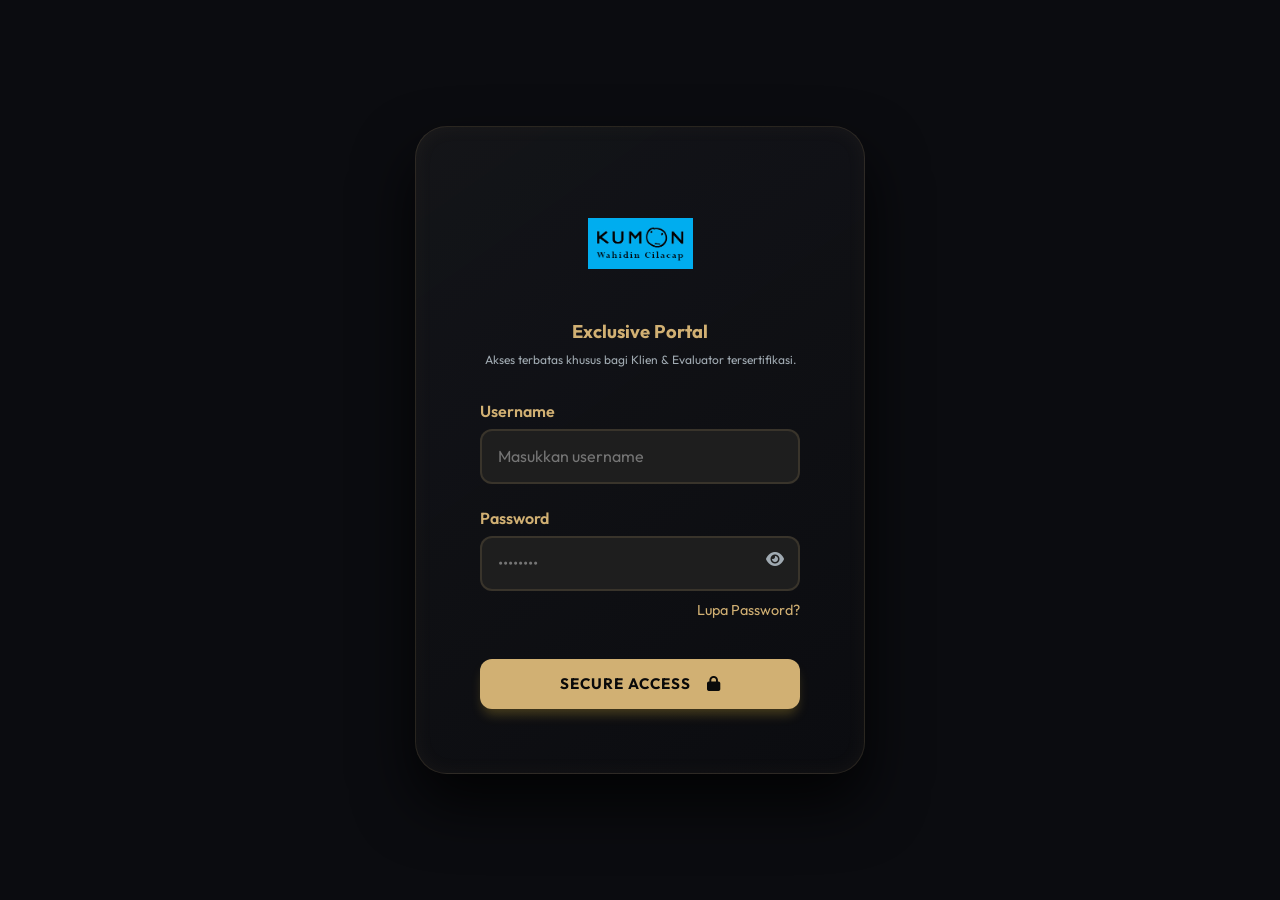
==== commit f7d4f86c: "Update certificate template: remove subtitle, update footer, and apply KUMON styling" ====
--- a/dashboard.html
+++ b/dashboard.html
@@ -254,6 +254,15 @@
         <div class="form-group"><label class="form-label">Sekolah</label><select class="form-input" id="newSiswaSekolah" onchange="updateKelasDropdownSiswa()"></select></div>
         <div class="form-group"><label class="form-label">Kelas</label><select class="form-input" id="newSiswaKelas"></select></div>
     </div>
+    <div class="form-row">
+        <div class="form-group"><label class="form-label">Status Leads</label><select class="form-input" id="newSiswaStatus">
+            <option value="Belum Dihubungi">Belum Dihubungi</option><option value="Potensial">Potensial</option>
+            <option value="Coba Gratis">Coba Gratis</option>
+            <option value="Daftar">Daftar</option>
+            <option value="Menolak">Menolak</option>
+        </select></div>
+        <div class="form-group"><label class="form-label">Catatan Marketing</label><input type="text" class="form-input" id="newSiswaCatatan" placeholder="Catatan hasil telepon..."></div>
+    </div>
     <button class="btn btn-primary" onclick="saveNewSiswa()" style="width:100%;margin-top:1.5rem;height:50px;font-weight:700;"><i class="fas fa-save"></i> Simpan Siswa</button>
 </div>
 
@@ -363,8 +372,8 @@
 <li><a href="#" onclick="viewReports();return false;" data-nav="viewReportsDashboard"><i class="fas fa-chart-bar"></i> <span class="nav-text">Laporan Observasi</span></a></li>
 <li><a href="#" onclick="analyticsOverview();return false;" data-nav="analyticsDashboard"><i class="fas fa-chart-pie"></i> <span class="nav-text">Analitik Siswa</span></a></li>
 <li><span class="sidebar-group-label">WLC</span></li>
-<li><a href="#" onclick="openWlcKids();return false;" data-nav="wlcKidsDashboard"><i class="fas fa-child"></i> <span class="nav-text">WLC Kids</span></a></li>
-<li><a href="#" onclick="openWlcTeenReports();return false;" data-nav="wlcTeenDashboard"><i class="fas fa-user-graduate"></i> <span class="nav-text">WLC Teen (Reports)</span></a></li>
+<li id="navWlcKids"><a href="#" onclick="openWlcKids();return false;" data-nav="wlcKidsDashboard"><i class="fas fa-child"></i> <span class="nav-text">WLC Kids</span></a></li>
+<li id="navWlcTeen"><a href="#" onclick="openWlcTeenReports();return false;" data-nav="wlcTeenDashboard"><i class="fas fa-user-graduate"></i> <span class="nav-text">WLC Teen (Reports)</span></a></li>
 <li><a href="#" onclick="openGrowthCheck();return false;" data-nav="growthCheckDashboard"><i class="fas fa-chart-line"></i> <span class="nav-text">Growth Check</span></a></li>
 <li><a href="#" onclick="openParentReflections();return false;" data-nav="parentReflectionsDashboard"><i class="fas fa-hands-helping"></i> <span class="nav-text">Refleksi Ortu</span></a></li>
 <li><a href="#" onclick="manageJadwal();return false;" data-nav="manageJadwalDashboard"><i class="fas fa-calendar-alt"></i> <span class="nav-text">Jadwal</span></a></li>
@@ -629,7 +638,7 @@
 <div class="menu-btn" style="padding:1.5rem;text-align:left;align-items:flex-start;"><h4 style="color:var(--text-muted);font-size:0.8rem;text-transform:uppercase;">Total Observasi</h4><p id="statTotalObs" style="font-size:2.5rem;font-weight:800;color:var(--primary);">0</p></div>
 <div class="menu-btn" style="padding:1.5rem;text-align:left;align-items:flex-start;"><h4 style="color:var(--text-muted);font-size:0.8rem;text-transform:uppercase;">Rata-rata Skor</h4><p id="statAvgScore" style="font-size:2.5rem;font-weight:800;color:var(--success);">0.0</p></div>
 </div>
-<div style="background:white;padding:2rem;border-radius:var(--radius-lg);box-shadow:var(--shadow-md);margin-bottom:2rem;"><h3 style="margin-bottom:1.5rem;"><i class="fas fa-chart-line"></i> Grafik Progress Skor Murid</h3><canvas id="analyticsChart" height="150"></canvas></div>
+<div style="background:white;padding:2rem;border-radius:var(--radius-lg);box-shadow:var(--shadow-md);margin-bottom:2rem;"><h3 style="margin-bottom:1.5rem;"><i class="fas fa-chart-line"></i> Grafik Progress Skor Murid</h3><div style="position: relative; height: 400px; width: 100%;"><canvas id="analyticsChart"></canvas></div></div>
 </div>
 <div id="manageSekolahDashboard" class="hidden">
 <header class="panel-header"><button class="btn btn-secondary" onclick="exitManageSekolah()"><i class="fas fa-arrow-left"></i> Kembali</button><h1>Sekolah</h1><div style="display:flex;gap:0.5rem;"><button class="btn btn-primary" onclick="document.getElementById('sekolahFormContainer').classList.toggle('hidden')"><i class="fas fa-school"></i> Sekolah</button><button class="btn btn-primary" onclick="populateSekolahDropdownKelas().then(() => document.getElementById('kelasFormContainer').classList.toggle('hidden'))"><i class="fas fa-door-open"></i> Kelas</button></div></header>
@@ -656,6 +665,10 @@
         <label class="form-label" style="font-size:0.8rem;">Kelas</label>
         <select id="siswaFilterKelas" class="form-input" onchange="filterSiswaTable()"></select>
     </div>
+    <div class="form-group" style="margin:0; flex:1; min-width:170px;">
+        <label class="form-label" style="font-size:0.8rem;">Status Leads</label>
+        <select id="siswaFilterStatus" class="form-input" onchange="filterSiswaTable()"><option value="">Semua Status</option><option>Belum Dihubungi</option><option>Potensial</option><option>Coba Gratis</option><option>Daftar</option><option>Menolak</option></select>
+    </div>
     <div style="display:flex; gap:0.5rem;">
         <button class="btn btn-primary" onclick="document.getElementById('siswaFormContainer').classList.toggle('hidden')"><i class="fas fa-plus"></i> Tambah</button>
         <button class="btn btn-secondary" onclick="printFilteredSiswa()"><i class="fas fa-print"></i> Cetak</button>
@@ -670,6 +683,8 @@
             <th class="sort-header" onclick="sortAndRender('siswa', 'nisn')">NISN</th>
             <th class="sort-header" onclick="sortAndRender('siswa', 'namaSekolah')">Sekolah</th>
             <th class="sort-header" onclick="sortAndRender('siswa', 'namaKelas')">Kelas</th>
+            <th class="sort-header" onclick="sortAndRender('siswa', 'status_kumon')">Status Leads</th>
+            <th>Catatan</th>
             <th>Aksi</th>
         </tr>
     </thead>
@@ -838,7 +853,7 @@
             </div>
             <div class="form-group">
                 <label class="form-label">Nama Instansi/Unit</label>
-                <input type="text" id="certOrgNameSingle" class="form-input" value="">
+                <input type="text" id="certOrgNameSingle" class="form-input" value="KUMON Wahidin">
             </div>
             <div class="form-group">
                 <label class="form-label">Tanggal Sertifikat</label>
@@ -855,17 +870,7 @@
         </div>
         <hr style="margin:2rem 0; border:0; border-top:1px solid var(--border);">
         <h3 style="margin-bottom:1.5rem; color:var(--primary);"><i class="fas fa-tasks"></i> Input Skor Analisa Observasi</h3>
-        <div class="form-row">
-            <div class="form-group"><label class="form-label">Kesiapan Belajar</label><select id="certKesiapan" class="form-input"><option value="">-- Belum Diobservasi --</option><option value="langsung">Kesiapan Langsung</option><option value="diingatkan">Perlu Diingatkan</option><option value="menolak">Menolak/Enggan</option></select></div>
-            <div class="form-group"><label class="form-label">Keterlibatan & Fokus</label><select id="certFokus" class="form-input"><option value="">-- Belum Diobservasi --</option><option value="stabil">Fokus Stabil</option><option value="naikturun">Naik Turun</option><option value="distraksi">Mudah Distraksi</option></select></div>
-            <div class="form-group"><label class="form-label">Respons terhadap Instruksi</label><select id="certRespons" class="form-input"><option value="">-- Belum Diobservasi --</option><option value="paham">Paham Langsung</option><option value="ulang">Perlu Pengulangan</option><option value="bingung">Tampak Bingung</option></select></div>
-        </div>
-        <div class="form-row" style="margin-top:1rem;">
-            <div class="form-group"><label class="form-label">Kemandirian Belajar</label><select id="certKemandirian" class="form-input"><option value="">-- Belum Diobservasi --</option><option value="mandiri">Sangat Mandiri</option><option value="terbatas">Bantuan Terbatas</option><option value="bergantung">Sangat Bergantung</option></select></div>
-            <div class="form-group"><label class="form-label">Ketekunan Tantangan</label><select id="certKetekunan" class="form-input"><option value="">-- Belum Diobservasi --</option><option value="ulang">Mau Mencoba Ulang</option><option value="berhenti">Cepat Berhenti</option><option value="menolak">Menolak Mencoba</option></select></div>
-            <div class="form-group"><label class="form-label">Respons Kesulitan</label><select id="certEmosional" class="form-input"><option value="">-- Belum Diobservasi --</option><option value="stabil">Emosi Stabil</option><option value="dorongan">Butuh Dorongan</option><option value="frustrasi">Mudah Frustrasi</option></select></div>
-            <div class="form-group"><label class="form-label">Engagement Belajar</label><select id="certMinat" class="form-input"><option value="">-- Belum Diobservasi --</option><option value="antusias">Sangat Antusias</option><option value="netral">Biasa Saja/Netral</option><option value="kurang">Kurang Berminat</option></select></div>
-        </div>
+        <div id="certDynamicComponents" class="form-row"></div>
         <button class="btn btn-primary" onclick="previewCertificate()" style="width:100%; margin-top:2rem; height:55px; font-size:1.1rem;"><i class="fas fa-save"></i> Simpan & Generate Sertifikat</button>
         
         <!-- Riwayat Kegiatan WLC & Sertifikat -->
@@ -1751,6 +1756,14 @@
             // Hide and clean up sidebar
             document.body.classList.remove('has-sidebar');
             document.body.classList.remove('sidebar-collapsed');
+            const role = localStorage.getItem('wlc_role');
+            if (role === 'owner') {
+                if (document.getElementById('navWlcKids')) document.getElementById('navWlcKids').style.display = 'none';
+                if (document.getElementById('navWlcTeen')) document.getElementById('navWlcTeen').style.display = 'none';
+            } else {
+                if (document.getElementById('navWlcKids')) document.getElementById('navWlcKids').style.display = 'block';
+                if (document.getElementById('navWlcTeen')) document.getElementById('navWlcTeen').style.display = 'block';
+            }
             const sidebar = document.getElementById('ownerSidebar');
             if (sidebar) {
                 sidebar.classList.add('hidden');
@@ -1773,6 +1786,13 @@
             // SIDEBAR SELALU ADA SETELAH LOGIN (TETAP ADA DI KONDISI APAPUN)
             document.body.classList.add('has-sidebar');
             document.body.classList.remove('sidebar-collapsed');
+            if (role === 'owner') {
+                if (document.getElementById('navWlcKids')) document.getElementById('navWlcKids').style.display = 'none';
+                if (document.getElementById('navWlcTeen')) document.getElementById('navWlcTeen').style.display = 'none';
+            } else {
+                if (document.getElementById('navWlcKids')) document.getElementById('navWlcKids').style.display = 'block';
+                if (document.getElementById('navWlcTeen')) document.getElementById('navWlcTeen').style.display = 'block';
+            }
             const sidebar = document.getElementById('ownerSidebar');
             if (sidebar) sidebar.classList.remove('hidden');
             const toggleBtn = document.getElementById('sidebarToggle');
@@ -2069,16 +2089,47 @@
             }
         }
 
+        function getSiswaBadgeColor(status) {
+            if (!status || status === 'Belum Dihubungi') return 'secondary';
+            if (status === 'Coba Gratis') return 'warning';
+            if (status === 'Daftar') return 'success';
+            if (status === 'Menolak') return 'danger';
+            return 'primary';
+        }
+
         function renderSiswaTable(filteredData) {
             const data = filteredData || allSiswaData;
             const tbody = document.getElementById('siswaTableBody');
-            tbody.innerHTML = data.map((s, i) => `<tr><td>${i+1}</td><td>${escapeHtml(s.nama)}</td><td>${escapeHtml(s.nisn)}</td><td>${escapeHtml(s.namaSekolah || '-')}</td><td>${escapeHtml(s.namaKelas || '-')}</td><td>
+            tbody.innerHTML = data.map((s, i) => `<tr><td>${i+1}</td><td>${escapeHtml(s.nama)}</td><td>${escapeHtml(s.nisn)}</td><td>${escapeHtml(s.namaSekolah || '-')}</td><td>${escapeHtml(s.namaKelas || '-')}</td><td><span class="badge badge-${getSiswaBadgeColor(s.status_kumon)}">${escapeHtml(s.status_kumon || 'Belum Dihubungi')}</span></td><td style="max-width:150px;white-space:nowrap;overflow:hidden;text-overflow:ellipsis;" title="${escapeHtml(s.catatan_marketing || '')}">${escapeHtml(s.catatan_marketing || '-')}</td><td>
                 <div class="action-group">
-                    <button class="btn-action btn-edit-alt" style="width:auto; padding:0 0.8rem;" onclick="generateStudentLink(${s.id})"><i class="fas fa-link"></i> Link</button>                      <button class="btn-action btn-edit-alt" style="width:auto; padding:0 0.8rem;" onclick="openEditSiswa(${s.id})"><i class="fas fa-edit"></i> Edit</button>
+                    <button class="btn-action btn-edit-alt" style="width:auto;padding:0 .8rem" onclick="generateAccessCode('siswa',${s.id})"><i class="fas fa-key"></i> Kode</button><button class="btn-action btn-edit-alt" style="width:auto; padding:0 0.8rem;" onclick="generateStudentLink(${s.id})"><i class="fas fa-link"></i> Link</button>                      <button class="btn-action btn-edit-alt" style="width:auto; padding:0 0.8rem;" onclick="openEditSiswa(${s.id})"><i class="fas fa-edit"></i> Edit</button>
+                    <button class="btn-action btn-edit-alt" style="width:auto; padding:0 0.8rem;" onclick="openLeadStatus(${s.id})"><i class="fas fa-phone"></i> Leads</button>
                     <button class="btn-action btn-delete-alt" onclick="deleteData('siswa', ${s.id}, loadSiswaTable)"><i class="fas fa-trash"></i></button>
                 </div>
             </td></tr>`).join('');
         }
+
+        window.openLeadStatus = function(siswaId) {
+            const student = allSiswaData.find(s => Number(s.id) === Number(siswaId));
+            if (!student) return showToast('Siswa tidak ditemukan');
+            document.getElementById('leadStatusDialog')?.remove();
+            const overlay = document.createElement('div'); overlay.id = 'leadStatusDialog';
+            overlay.style.cssText = 'position:fixed;inset:0;background:#0008;z-index:10000;display:grid;place-items:center;padding:1rem;';
+            overlay.innerHTML = `<div role="dialog" aria-modal="true" style="background:white;border-radius:16px;padding:1.5rem;width:min(460px,100%);box-shadow:0 20px 50px #0004"><h3 style="margin:0 0 1rem">Update Leads: ${escapeHtml(student.nama)}</h3><label class="form-label">Status</label><select id="leadDialogStatus" class="form-input"><option>Belum Dihubungi</option><option>Potensial</option><option>Coba Gratis</option><option>Daftar</option><option>Menolak</option></select><label class="form-label" style="display:block;margin-top:1rem">Catatan marketing</label><textarea id="leadDialogNote" class="form-input" rows="4" maxlength="4000" style="resize:vertical">${escapeHtml(student.catatan_marketing || '')}</textarea><div style="display:flex;justify-content:flex-end;gap:.5rem;margin-top:1rem"><button id="leadDialogCancel" class="btn btn-secondary">Batal</button><button id="leadDialogSave" class="btn btn-primary">Simpan</button></div></div>`;
+            document.body.appendChild(overlay);
+            overlay.querySelector('#leadDialogStatus').value = student.status_kumon || 'Belum Dihubungi';
+            overlay.querySelector('#leadDialogCancel').onclick = () => overlay.remove();
+            overlay.onclick = e => { if (e.target === overlay) overlay.remove(); };
+            overlay.querySelector('#leadDialogSave').onclick = async () => {
+                const button = overlay.querySelector('#leadDialogSave'); button.disabled = true;
+                try {
+                    const response = await fetch(`${API_BASE}/api/siswa/${siswaId}/status`, { method:'PUT', headers:{'Content-Type':'application/json','Authorization':'Bearer '+localStorage.getItem('wlc_token')}, body:JSON.stringify({status_kumon:overlay.querySelector('#leadDialogStatus').value,catatan_marketing:overlay.querySelector('#leadDialogNote').value}) });
+                    const result = await response.json().catch(() => ({}));
+                    if (!response.ok) throw new Error(result.error || 'Gagal menyimpan status');
+                    overlay.remove(); showToast('Status leads diperbarui'); await loadSiswaTable();
+                } catch (error) { showToast(error.message || 'Gagal menyimpan status'); button.disabled = false; }
+            };
+        };
 
         async function populateSiswaFilters() {
             const selSekolah = document.getElementById('siswaFilterSekolah');
@@ -2119,12 +2170,14 @@
             const search = document.getElementById('siswaSearchInput').value.toLowerCase();
             const school = document.getElementById('siswaFilterSekolah').value;
             const kelas = document.getElementById('siswaFilterKelas').value;
+            const status = document.getElementById('siswaFilterStatus')?.value || '';
             
             const filtered = allSiswaData.filter(s => {
                 const matchesSearch = s.nama.toLowerCase().includes(search) || s.nisn.toLowerCase().includes(search);
                 const matchesSchool = !school || String(s.sekolahId) === school;
                 const matchesKelas = !kelas || String(s.kelasId) === kelas;
-                return matchesSearch && matchesSchool && matchesKelas;
+                const matchesStatus = !status || (s.status_kumon || 'Belum Dihubungi') === status;
+                return matchesSearch && matchesSchool && matchesKelas && matchesStatus;
             });
             renderSiswaTable(filtered);
         }
@@ -2133,12 +2186,14 @@
             const search = document.getElementById('siswaSearchInput').value.toLowerCase();
             const school = document.getElementById('siswaFilterSekolah').value;
             const kelas = document.getElementById('siswaFilterKelas').value;
+            const status = document.getElementById('siswaFilterStatus')?.value || '';
             
             const filtered = allSiswaData.filter(s => {
                 const matchesSearch = s.nama.toLowerCase().includes(search) || s.nisn.toLowerCase().includes(search);
                 const matchesSchool = !school || String(s.sekolahId) === school;
                 const matchesKelas = !kelas || String(s.kelasId) === kelas;
-                return matchesSearch && matchesSchool && matchesKelas;
+                const matchesStatus = !status || (s.status_kumon || 'Belum Dihubungi') === status;
+                return matchesSearch && matchesSchool && matchesKelas && matchesStatus;
             });
 
             const schoolName = document.getElementById('siswaFilterSekolah').selectedOptions[0]?.textContent || 'Semua Sekolah';
@@ -2204,7 +2259,7 @@
                         'Content-Type': 'application/json',
                         'x-user-role': localStorage.getItem('wlc_role')
                     },
-                    body: JSON.stringify({ nama, nisn, sekolahId: parseInt(sekolahId), kelasId: parseInt(kelasId) })
+                    body: JSON.stringify({ nama, nisn, sekolahId: parseInt(sekolahId), kelasId: parseInt(kelasId), status_kumon: document.getElementById('newSiswaStatus').value, catatan_marketing: document.getElementById('newSiswaCatatan').value })
                 });
                 if (res.ok) {
                     showToast('✅ Siswa ditambah!');
@@ -2298,6 +2353,7 @@
             const tbody = document.querySelector('#tableSekolah tbody');
             tbody.innerHTML = data.map((s, i) => `<tr><td>${i+1}</td><td>${escapeHtml(s.nama)}</td><td>${escapeHtml(s.kota)}</td><td>
                 <div class="action-group">
+                    <button class="btn-action btn-edit-alt" style="width:auto;padding:0 .8rem" onclick="generateAccessCode('sekolah',${s.id})"><i class="fas fa-key"></i> Kode Guru</button>
                     <button class="btn-action btn-edit-alt" style="width:auto; padding:0 0.8rem;" onclick="openEditSekolah(${s.id})"><i class="fas fa-edit"></i> Edit</button>
                     <button class="btn-action btn-delete-alt" onclick="deleteData('sekolah', ${s.id}, loadSekolah)"><i class="fas fa-trash"></i></button>
                 </div>
@@ -2460,6 +2516,14 @@
 
         window.closeEditModal = function() { document.getElementById('editModalOverlay').classList.remove('show'); };
         
+                window.generateAccessCode = async function(kind, id) {
+                    if (!confirm('Kode akses yang lama akan dicabut. Buat kode baru?')) return;
+                    try {
+                        const response = await fetch(`${API_BASE}/api/access-code`, {method:'POST',headers:{'Content-Type':'application/json','Authorization':'Bearer '+localStorage.getItem('wlc_token')},body:JSON.stringify({kind,id})});
+                        const result = await response.json(); if (!response.ok) throw new Error(result.error || 'Gagal membuat kode');
+                        window.prompt('Simpan kode ini sekarang. Kode hanya ditampilkan sekali:', result.code);
+                    } catch (error) { showToast(error.message || 'Gagal membuat kode akses'); }
+                };
                 window.generateStudentLink = async function(siswaId) {
             try {
                 const res = await fetch(`${API_BASE}/api/siswa/generate-link`, {
@@ -2516,6 +2580,23 @@
                     val:s.kelasId, 
                     type:'select', 
                     options: classes.filter(k => k.sekolahId == s.sekolahId).map(k => ({label: k.nama, value: k.id}))
+                },
+                {
+                    key:'status_kumon', 
+                    label:'Status Leads', 
+                    val:s.status_kumon || 'Belum Dihubungi', 
+                    type:'select', 
+                    options:[
+                        {label:'Belum Dihubungi',value:'Belum Dihubungi'},
+                        {label:'Coba Gratis',value:'Coba Gratis'},
+                        {label:'Daftar',value:'Daftar'},
+                        {label:'Menolak',value:'Menolak'}
+                    ]
+                },
+                {
+                    key:'catatan_marketing', 
+                    label:'Catatan Marketing', 
+                    val:s.catatan_marketing || ''
                 }
             ], loadSiswaTable);
         };
@@ -2589,6 +2670,10 @@
                     document.body.classList.add('has-sidebar');
                     document.getElementById('ownerSidebar')?.classList.remove('hidden');
                     document.getElementById('sidebarToggle')?.classList.remove('hidden');
+                if (role === 'owner') {
+                    if (document.getElementById('navWlcKids')) document.getElementById('navWlcKids').style.display = 'none';
+                    if (document.getElementById('navWlcTeen')) document.getElementById('navWlcTeen').style.display = 'none';
+                }
                 }
                 
                 const activeNav = sessionStorage.getItem('wlc_active_nav');
@@ -2686,6 +2771,8 @@
     document.getElementById('grupSiswaCounter').value = `${filtered.length} siswa tersedia`;
 }
 
+function decodeGroupStudentIds(raw) { if (Array.isArray(raw)) return raw; try { const ids=JSON.parse(raw || '[]'); return Array.isArray(ids) ? ids : []; } catch { return []; } }
+
 window.tambahGrup = async function() {
     const nama = document.getElementById('newGrupNama').value;
     const jId = document.getElementById('newGrupJadwal').value;
@@ -2696,7 +2783,7 @@
         const res = await fetch(`${API_BASE}/api/grup`, {
             method: 'POST',
             headers: {'Content-Type': 'application/json'},
-            body: JSON.stringify({nama, jadwalId: parseInt(jId), asistenId: aId, siswaIds: JSON.stringify(sIds)})
+            body: JSON.stringify({nama, jadwalId: parseInt(jId), asistenId: aId, siswaIds: sIds})
         });
         if(res.ok) { showToast('✅ Grup disimpan!'); await loadGrupTable(); document.getElementById('grupFormContainer').classList.add('hidden'); }
     } catch (e) { console.error(e); showToast('⚠️ Terjadi kesalahan sistem.'); }
@@ -2707,7 +2794,7 @@
     if(res.ok) {
         let data = await res.json();
         data = getSortedData(data);
-        document.getElementById('grupTableBody').innerHTML = data.map((g, i) => `<tr><td>${i+1}</td><td>${escapeHtml(g.nama)}</td><td>${escapeHtml(g.tanggal)} - ${escapeHtml(g.namaSekolah)}</td><td>${escapeHtml(g.asistenId)}</td><td>${JSON.parse(g.siswaIds).length} Siswa</td><td>
+        document.getElementById('grupTableBody').innerHTML = data.map((g, i) => `<tr><td>${i+1}</td><td>${escapeHtml(g.nama)}</td><td>${escapeHtml(g.tanggal)} - ${escapeHtml(g.namaSekolah)}</td><td>${escapeHtml(g.asistenId)}</td><td>${decodeGroupStudentIds(g.siswaIds).length} Siswa</td><td>
             <div class="action-group">
                 <button class="btn-action btn-delete-alt" onclick="deleteData('grup', ${g.id}, loadGrupTable)"><i class="fas fa-trash"></i></button>
             </div>
@@ -2807,7 +2894,7 @@
             const grups = await grupRes.json();
             const selectedGrup = grups.find(g => g.id == gId);
             if (selectedGrup) {
-                const sIds = JSON.parse(selectedGrup.siswaIds);
+                const sIds = decodeGroupStudentIds(selectedGrup.siswaIds);
                 students = students.filter(s => sIds.includes(s.id));
             }
         }
@@ -2947,7 +3034,7 @@
                         </div>
                     </div>
                     <div class="sponsor-footer">
-                        Support by KUMON cabang Jl Dr Wahidin Cilacap - www.wlc.kumonwahidincilacap.com
+                        KUMON Jl Dr Wahidin Cilacap - 0813-9233-3033 - www.kumonwahidincilacap.com
                     </div>
                 </div>
             `;
@@ -2997,7 +3084,7 @@
                         </div>
                     </div>
                     <div class="sponsor-footer">
-                        Support by KUMON cabang Jl Dr Wahidin Cilacap - www.wlc.kumonwahidincilacap.com
+                        KUMON Jl Dr Wahidin Cilacap - 0813-9233-3033 - www.kumonwahidincilacap.com
                     </div>
                 </div>
             `;
@@ -3320,7 +3407,7 @@
                     const grups = await grupRes.json();
                         const selectedGrup = grups.find(g => g.id == gId);
                     if (selectedGrup) {
-                        const sIds = JSON.parse(selectedGrup.siswaIds);
+                        const sIds = decodeGroupStudentIds(selectedGrup.siswaIds);
                         students = students.filter(s => sIds.includes(s.id));
                     }
                 }
@@ -3354,7 +3441,7 @@
                     const grups = await grupRes.json();
                     const selectedGrup = grups.find(g => g.id == gId);
                     if (selectedGrup) {
-                        const sIds = JSON.parse(selectedGrup.siswaIds);
+                        const sIds = decodeGroupStudentIds(selectedGrup.siswaIds);
                         students = students.filter(s => sIds.includes(s.id));
                     }
                 }
@@ -3893,12 +3980,12 @@
 
         window.viewSavedCert = function(id, key) {
             if (!/^[a-f0-9]{64}$/.test(key || '')) { showToast('⚠️ Kunci sertifikat tidak valid. Muat ulang riwayat.'); return; }
-            window.open(`${API_BASE}/share.html?id=${id}&key=${encodeURIComponent(key)}&v=${Date.now()}`, '_blank');
+            window.open(`share.html?id=${id}&key=${encodeURIComponent(key)}&v=${Date.now()}`, '_blank');
         };
 
         window.shareSavedCert = function(id, key) {
             if (!/^[a-f0-9]{64}$/.test(key || '')) { showToast('⚠️ Kunci sertifikat tidak valid. Muat ulang riwayat.'); return; }
-            const link = `${API_BASE}/share.html?id=${id}&key=${encodeURIComponent(key)}`;
+            const link = `share.html?id=${id}&key=${encodeURIComponent(key)}`;
             document.getElementById('qrShareImage').src = `https://api.qrserver.com/v1/create-qr-code/?size=180x180&data=${encodeURIComponent(link)}`;
             window.currentShareLink = link;
             document.getElementById('qrShareModal').classList.remove('hidden');
@@ -3934,27 +4021,34 @@
             }
         };
 
+        const certLegacyFieldIds = {kesiapan:'certKesiapan',fokus:'certFokus',respons:'certRespons',kemandirian:'certKemandirian',ketekunan:'certKetekunan',emosional:'certEmosional',minat:'certMinat'};
+        let certComponentDefs = [];
+        window.loadCertComponents = async function() {
+            const response=await fetch(`${API_BASE}/api/reflection/components?type=kegiatan_wlc`);
+            if(!response.ok) throw new Error('Rubrik observasi gagal dimuat');
+            certComponentDefs=await response.json(); const root=document.getElementById('certDynamicComponents'); root.replaceChildren();
+            certComponentDefs.forEach(component=>{let options=component.options;if(typeof options==='string')options=JSON.parse(options);const wrap=document.createElement('div');wrap.className='form-group';const label=document.createElement('label');label.className='form-label';label.textContent=component.name;const select=document.createElement('select');select.className='form-input';select.id=certLegacyFieldIds[component.key]||`certScore_${component.key}`;select.add(new Option('-- Belum Diobservasi --',''));Object.entries(options||{}).forEach(([value,name])=>select.add(new Option(name,value)));wrap.append(label,select);root.append(wrap);});
+        };
+        window.loadCertComponents().catch(error=>console.error(error));
+
         window.previewCertificate = async function() {
             const siswaId = document.getElementById('certSiswaIdSingle').value;
             const certDate = document.getElementById('certDateSingle').value || new Date().toISOString().split('T')[0];
             const wlc_tipe = document.getElementById('certWlcTipeSingle').value;
             if (!siswaId) { showToast('⚠️ Pilih siswa terlebih dahulu'); return; }
 
+            const scores = {};
+            certComponentDefs.forEach(component=>{const field=document.getElementById(certLegacyFieldIds[component.key]||`certScore_${component.key}`);scores[component.key]=field?.value||'';});
             const payload = {
                 siswaId: parseInt(siswaId),
                 wlc_tipe: parseInt(wlc_tipe),
                 tanggal: certDate,
                 org_name: document.getElementById('certOrgNameSingle').value || appSettings.app_name || 'Kumon Wahidin',
-                kesiapan: document.getElementById('certKesiapan').value,
-                fokus: document.getElementById('certFokus').value,
-                respons: document.getElementById('certRespons').value,
-                kemandirian: document.getElementById('certKemandirian').value,
-                ketekunan: document.getElementById('certKetekunan').value,
-                emosional: document.getElementById('certEmosional').value,
-                minat: document.getElementById('certMinat').value
+                ...scores,
+                scores
             };
 
-            if (!payload.kesiapan || !payload.fokus || !payload.respons || !payload.kemandirian || !payload.ketekunan || !payload.emosional || !payload.minat) {
+            if (!certComponentDefs.length || Object.values(scores).some(value=>!value)) {
                 showToast('⚠️ Data observasi belum lengkap. Harap lengkapi semua komponen sebelum mencetak sertifikat!');
                 return;
             }
@@ -3973,7 +4067,7 @@
                     const result = await res.json();
                     showToast('✅ Kegiatan WLC disimpan!');
                     await loadCertHistory(siswaId);
-                    window.open(`${API_BASE}/share.html?id=${result.id}&key=${encodeURIComponent(result.share_token)}&v=${Date.now()}`, '_blank');
+                    window.open(`share.html?id=${result.id}&key=${encodeURIComponent(result.share_token)}&v=${Date.now()}`, '_blank');
                 } else {
                     showToast('⚠️ Gagal menyimpan kegiatan.');
                 }
@@ -4441,3 +4535,12 @@
 
 
 
+
+
+
+
+
+
+
+
+
